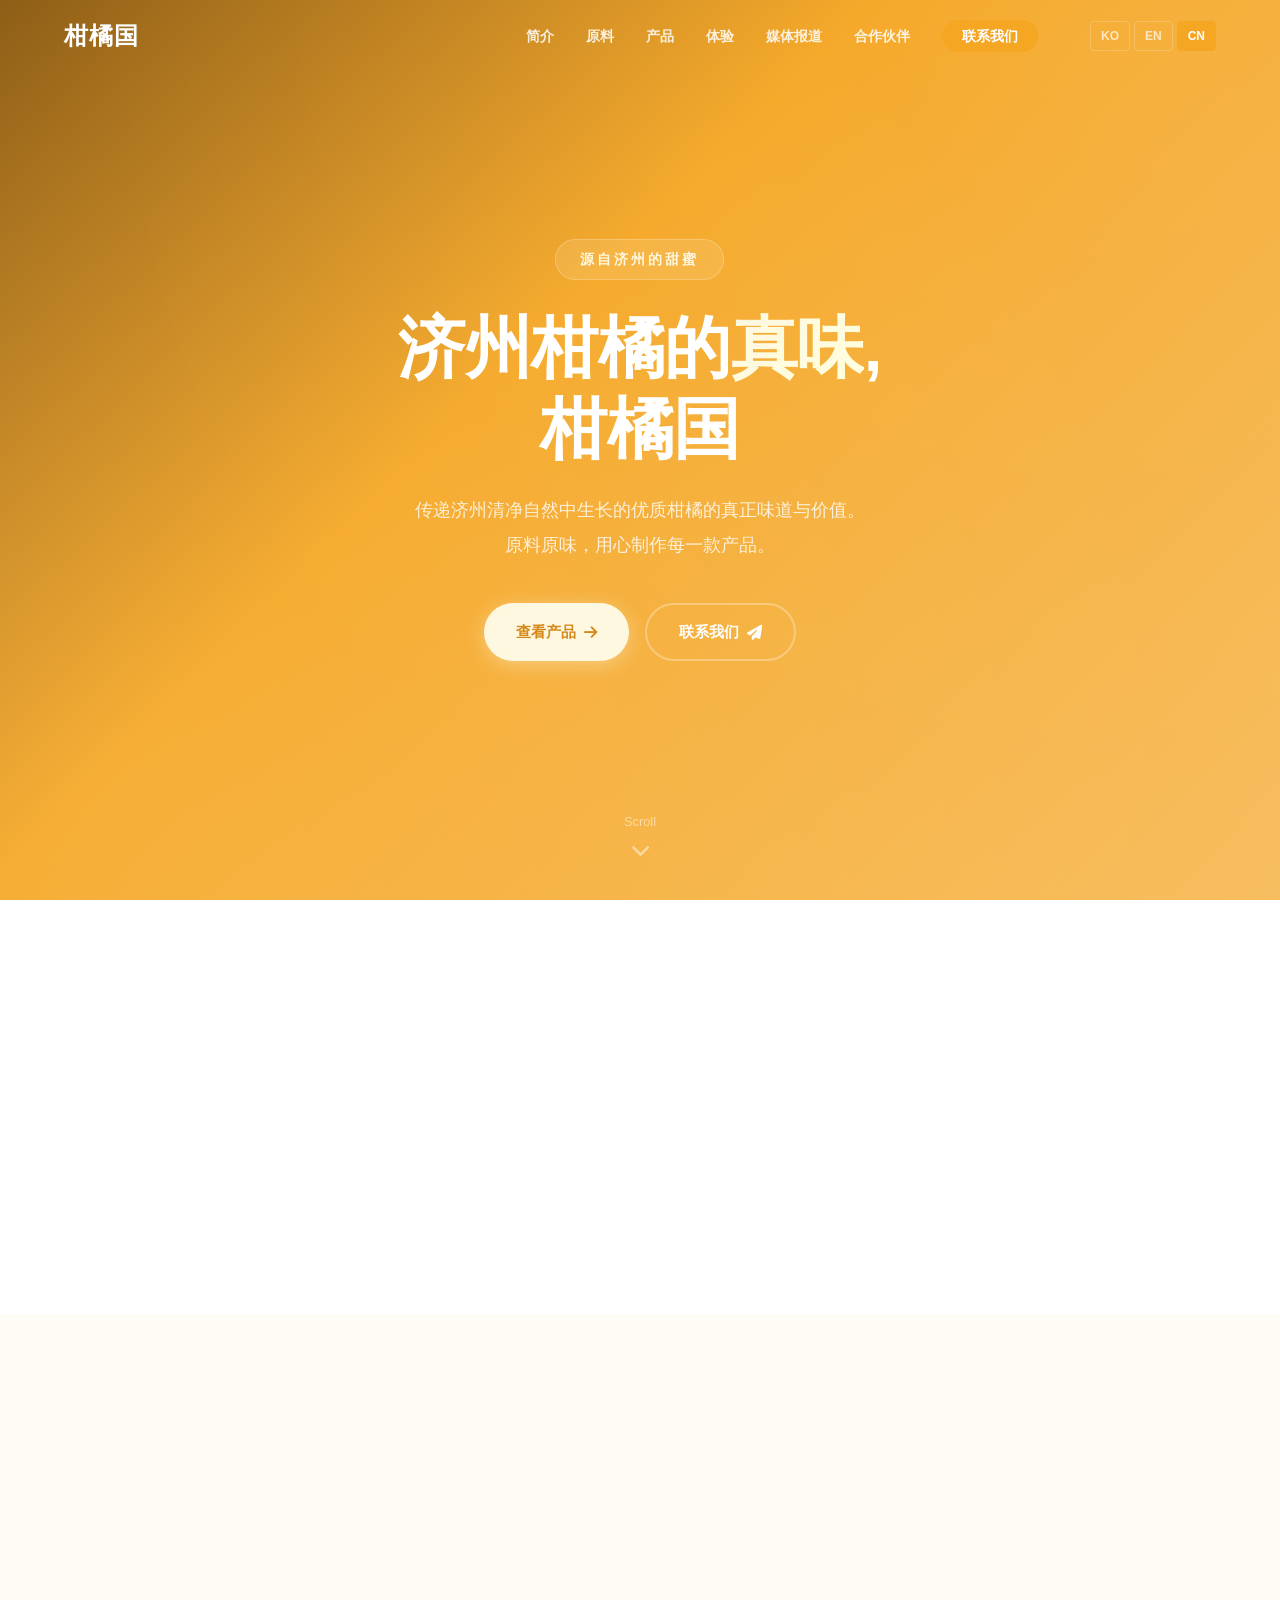
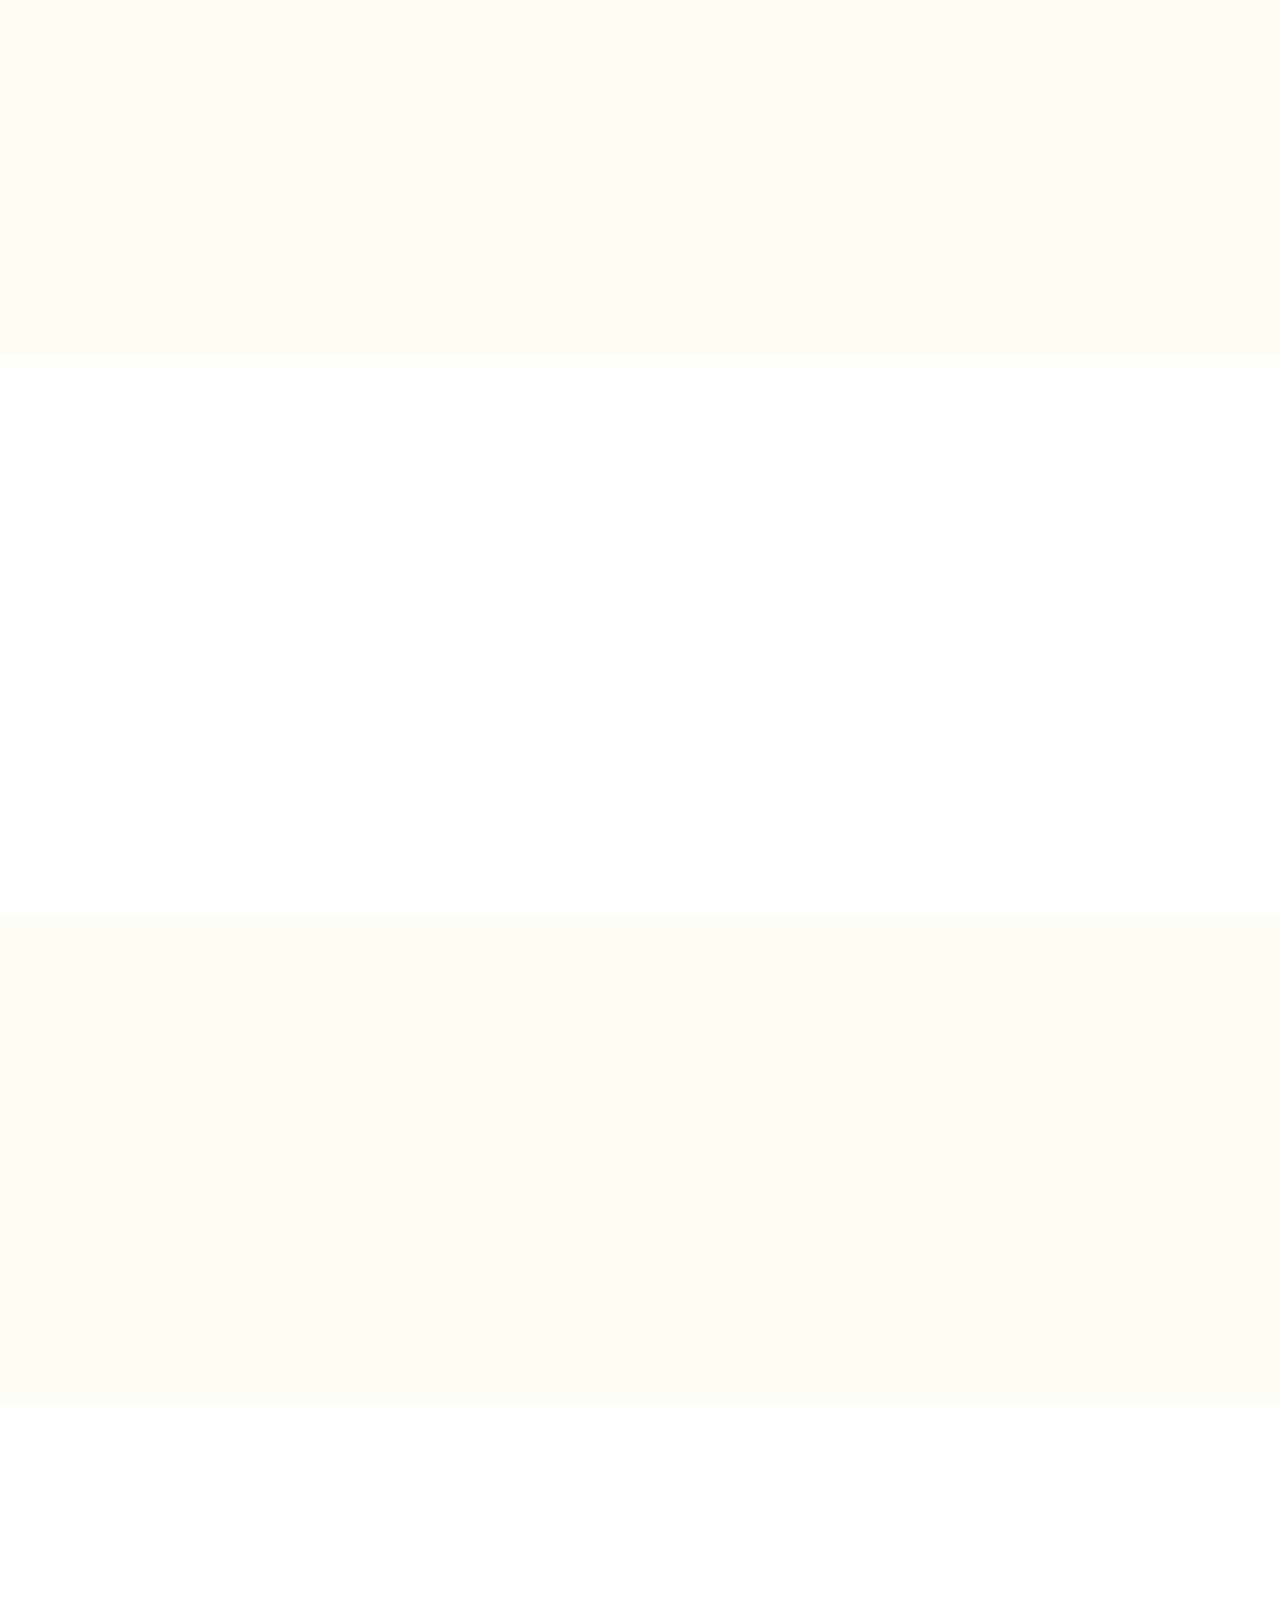
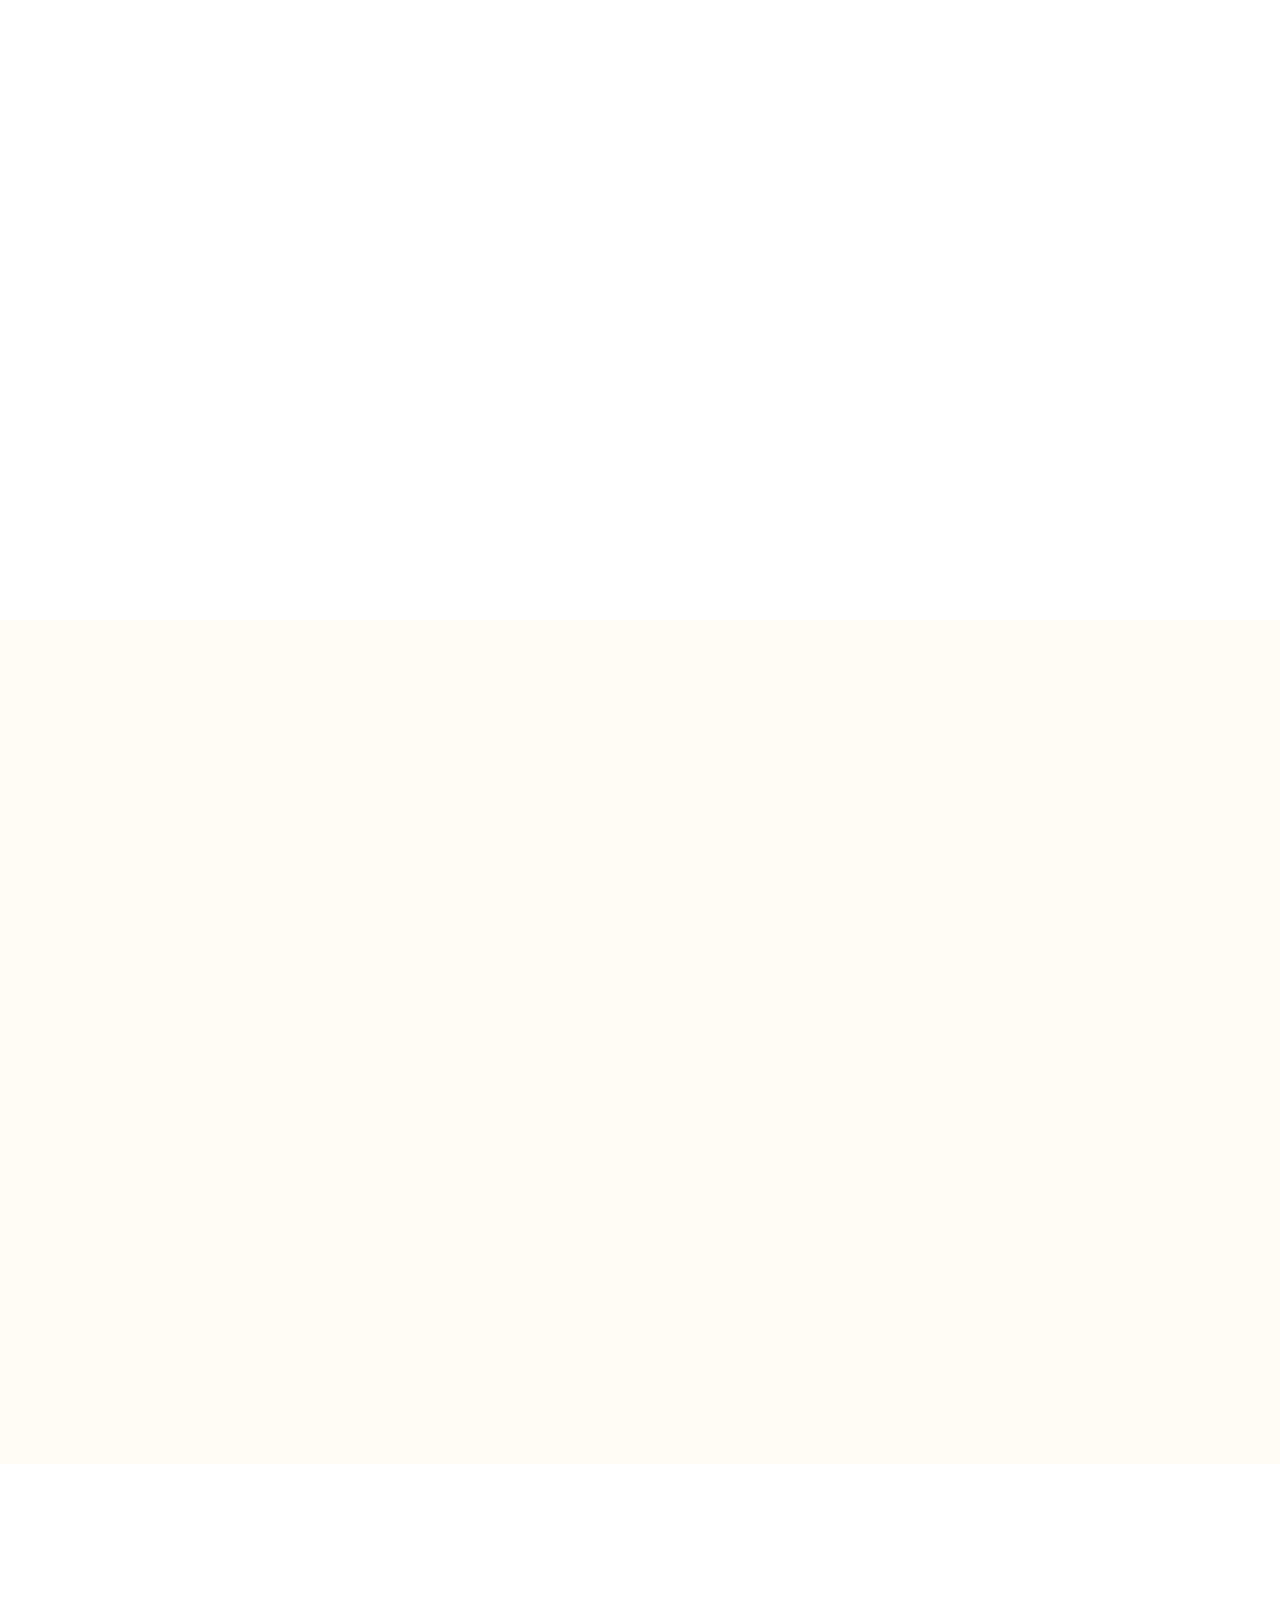
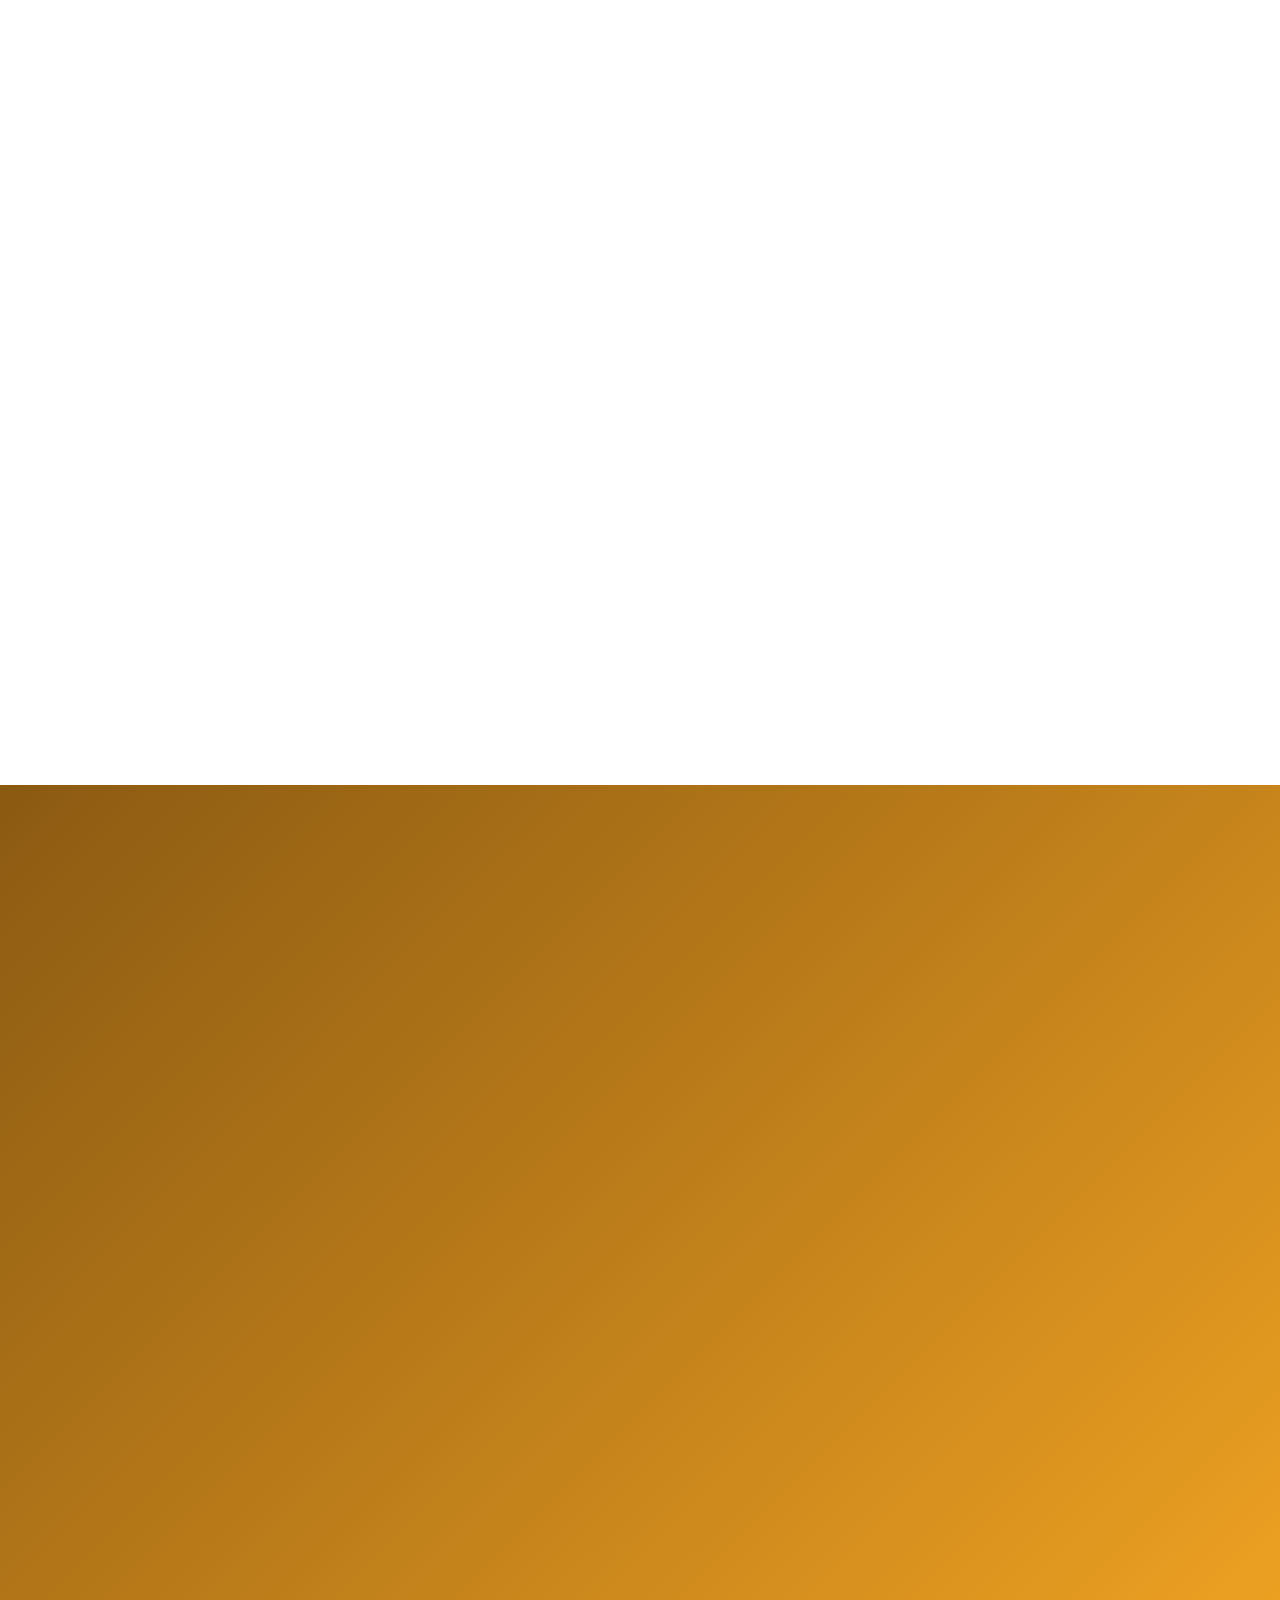
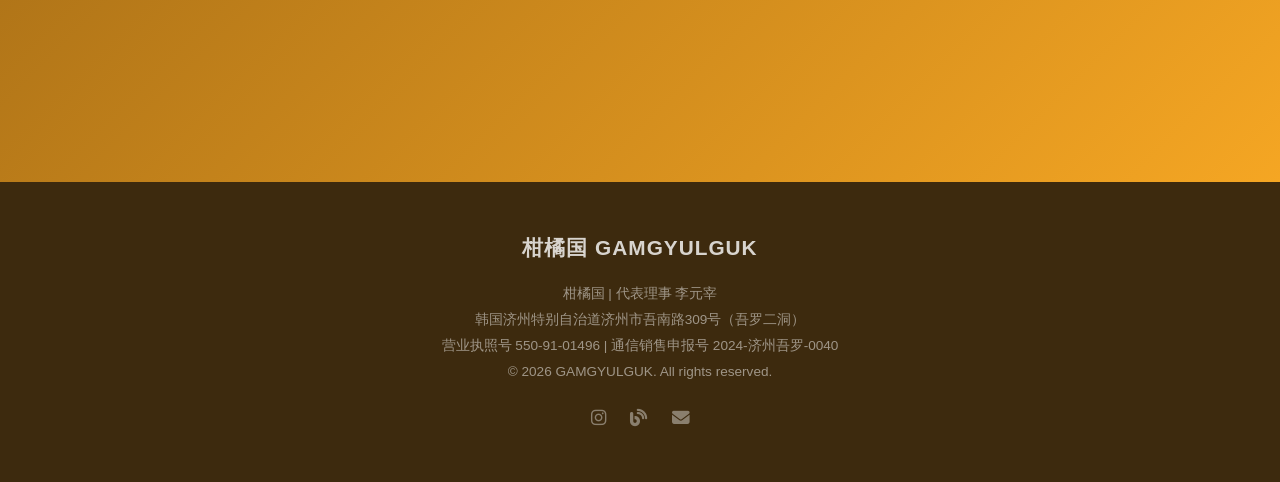
==== cn/index.html @ 81e8d482 "ㅇㅇ ㅇㅇ" ====
<!DOCTYPE html>
<html lang="zh">
<head>
    <link rel="alternate" hreflang="ko" href="https://gamgyulguk.com/">
    <link rel="alternate" hreflang="en" href="https://gamgyulguk.com/en/">
    <link rel="alternate" hreflang="zh" href="https://gamgyulguk.com/cn/">
    <meta charset="UTF-8">
    <meta name="viewport" content="width=device-width, initial-scale=1.0">
    <title>柑橘国 | 济州优质柑橘 · 产品 · 体验</title>
    <meta name="description" content="柑橘国 - 济州清净柑橘原料制成的优质柑橘产品和体验项目">
    <link rel="stylesheet" href="../css/style.css">
    <link rel="stylesheet" href="https://cdnjs.cloudflare.com/ajax/libs/font-awesome/6.5.1/css/all.min.css">
    <script src="https://cdn.jsdelivr.net/npm/@emailjs/browser@4/dist/email.min.js"></script>

    <meta property="og:type" content="website">
    <meta property="og:title" content="柑橘国 GAMGYULGUK">
    <meta property="og:description" content="济州优质柑橘产品和农场体验">
    <meta property="og:image" content="https://placehold.co/1200x630/F5A623/FFFFFF?text=GAMGYULGUK">
    <meta property="og:url" content="https://gamgyulguk.com/cn/">
</head>

<body>

<!-- ==================== NAVIGATION ==================== -->
<nav class="navbar" id="navbar">
    <a href="#" class="nav-logo">柑橘国</a>
    <ul class="nav-links" id="navLinks">
        <li><a href="#about">简介</a></li>
        <li><a href="#raw-materials">原料</a></li>
        <li><a href="#products">产品</a></li>
        <li><a href="#experience">体验</a></li>
        <li><a href="#press">媒体报道</a></li>
        <li><a href="#partners">合作伙伴</a></li>
        <li><a href="#contact" class="nav-cta">联系我们</a></li>
        <li class="lang-switch">
    <a href="../">KO</a>
    <a href="../en/">EN</a>
    <a href="./" class="active">CN</a>
</li>

    </ul>
    <div class="hamburger" id="hamburger" onclick="toggleMenu()">
        <span></span><span></span><span></span>
    </div>
</nav>

<!-- ==================== HERO ==================== -->
<section class="hero" id="hero">
    <div class="hero-content">
        <div class="hero-badge">源自济州的甜蜜</div>
        <h1>济州柑橘的<span class="highlight">真味</span>,<br>柑橘国</h1>
        <p>传递济州清净自然中生长的优质柑橘的真正味道与价值。<br>原料原味，用心制作每一款产品。</p>
        <div class="hero-buttons">
            <a href="#products" class="btn btn-primary">查看产品 <i class="fas fa-arrow-right"></i></a>
            <a href="#contact" class="btn btn-outline">联系我们 <i class="fas fa-paper-plane"></i></a>
        </div>
    </div>
    <div class="hero-scroll">
        <span>Scroll</span>
        <i class="fas fa-chevron-down"></i>
    </div>
</section>

<!-- ==================== STATS ==================== -->
<section class="stats">
    <div class="stats-grid">
        <div class="stat-card fade-in">
            <div class="stat-icon"><i class="fas fa-sun"></i></div>
            <div class="stat-number" data-target="365">0</div>
            <div class="stat-label">济州阳光下<br>自然栽培的柑橘</div>
        </div>
        <div class="stat-card fade-in">
            <div class="stat-icon"><i class="fas fa-seedling"></i></div>
            <div class="stat-number" data-target="100">0</div>
            <div class="stat-label">济州产原料使用率 (%)<br>保证纯正新鲜</div>
        </div>
        <div class="stat-card fade-in">
            <div class="stat-icon"><i class="fas fa-heart"></i></div>
            <div class="stat-number" data-target="5000">0</div>
            <div class="stat-label">累计体验参与者（人）<br>感受柑橘国魅力</div>
        </div>
    </div>
</section>

<!-- ==================== ABOUT ==================== -->
<section class="about" id="about">
    <div class="about-grid">
        <div class="about-image fade-in">
            <img src="../images/farm.jpg" alt="济州柑橘园">
        </div>
        <div class="about-text fade-in">
            <span class="section-tag">关于我们</span>
            <h3>以最美味的方式<br>品味济州柑橘</h3>
            <p>柑橘国是一个利用济州清净地区直接栽培的优质柑橘原料，传递柑橘真味的品牌。</p>
            <p>从柑橘采收到加工、产品化的全过程均由我们直接管理，确保制作出新鲜健康的柑橘产品。</p>
            <div class="about-features">
                <div class="about-feature"><i class="fas fa-check-circle"></i> 济州自营柑橘园</div>
                <div class="about-feature"><i class="fas fa-check-circle"></i> 100%济州产原料</div>
                <div class="about-feature"><i class="fas fa-check-circle"></i> 无农药·环保栽培</div>
                <div class="about-feature"><i class="fas fa-check-circle"></i> 产地直送系统</div>
            </div>
        </div>
    </div>
</section>

<!-- ==================== RAW MATERIALS ==================== -->
<section class="ingredients" id="raw-materials">
    <div class="ingredients-grid">
        <div class="ingredients-text fade-in">
            <span class="section-tag">原料</span>
            <h2>优质<br>济州柑橘原料</h2>
            <p class="ingredients-desc"><strong>在济州清净环境中生长的</strong><br>最优质柑橘原料，精心筛选</p>
            <a href="#" class="btn-store">查看更多 <i class="fas fa-chevron-right"></i></a>
        </div>
        <div class="ingredients-image fade-in">
            <img src="https://images.unsplash.com/photo-1547592180-85f173990554?w=800" alt="济州柑橘原料">
        </div>
    </div>
</section>

<!-- ==================== PRODUCTS ==================== -->
<section class="products" id="products">
    <div class="products-grid">
        <div class="products-image fade-in">
            <img src="../images/product.jpg" alt="柑橘国产品">
        </div>
        <div class="products-info fade-in">
            <span class="section-tag">产品</span>
            <h2>柑橘国产品</h2>
            <p class="products-desc">用济州柑橘制成的<br>优质柑橘加工食品</p>
            <a href="#" class="btn-store">查看产品 <i class="fas fa-chevron-right"></i></a>
        </div>
    </div>
</section>

<!-- ==================== EXPERIENCE ==================== -->
<section class="education" id="experience">
    <div class="section-header fade-in">
        <span class="section-tag">体验项目</span>
        <h2>柑橘国体验项目</h2>
        <p>在济州柑橘园亲身体验的特别柑橘之旅</p>
    </div>
    <div class="edu-grid">
        <div class="edu-card fade-in">
            <div class="edu-card-header">
                <div class="edu-badge">采摘体验</div>
                <h4>柑橘采摘体验</h4>
                <p>在济州柑橘园亲手采摘柑橘，品尝最新鲜的味道。适合家庭、情侣和朋友一同参与。</p>
            </div>
            <div class="edu-card-body">
                <ul class="edu-info">
                    <li><i class="fas fa-clock"></i> 时长：1-2小时</li>
                    <li><i class="fas fa-users"></i> 对象：游客、家庭、团体</li>
                    <li><i class="fas fa-user-group"></i> 人数：2-50人</li>
                    <li><i class="fas fa-box-open"></i> 赠送采摘柑橘1公斤</li>
                </ul>
            </div>
        </div>
        <div class="edu-card fade-in">
            <div class="edu-card-header">
                <div class="edu-badge">加工体验</div>
                <h4>柑橘酱·柑橘茶制作</h4>
                <p>用亲手采摘的柑橘制作专属柑橘酱和柑橘茶。把济州的味道带回家。</p>
            </div>
            <div class="edu-card-body">
                <ul class="edu-info">
                    <li><i class="fas fa-clock"></i> 时长：2-3小时</li>
                    <li><i class="fas fa-users"></i> 对象：游客、企业、学校</li>
                    <li><i class="fas fa-user-group"></i> 人数：5-30人</li>
                    <li><i class="fas fa-palette"></i> 提供成品包装</li>
                </ul>
            </div>
        </div>
    </div>
</section>


<!-- ==================== PRESS ==================== -->
<section class="press" id="press">
    <div class="section-header fade-in">
        <span class="section-tag">PRESS</span>
        <h2>媒体报道</h2>
        <p>传递柑橘国故事的新闻报道</p>
    </div>
    <div class="press-grid">
        <a href="https://www.samdailbo.com/news/articleView.html?idxno=243115" target="_blank" rel="noopener" class="press-card fade-in">
            <div class="press-card-img">
                <img src="../images/samdailbo_article.jpg" alt="三多日报报道">
                <div class="press-date">2025.03.12</div>
            </div>
            <div class="press-card-body">
                <span class="press-source">三多日报</span>
                <h4>济州农业平台"柑橘国"与LG电子携手推动农业技术创新</h4>
                <p>柑橘国与LG电子B2B济州分部签署合作协议，将创新技术解决方案引入济州农业领域。</p>
            </div>
        </a>

        <a href="https://www.picjeju.com/jeju_tip/?bmode=view&idx=124793717" target="_blank" rel="noopener" class="press-card fade-in">
            <div class="press-card-img">
                <img src="../images/picjeju_article.jpeg" alt="PicJeju报道">
                <div class="press-date">PicJeju</div>
            </div>
            <div class="press-card-body">
                <span class="press-source">PicJeju</span>
                <h4>青年农夫的指南 — 没有土地也能开始务农的方法</h4>
                <p>青年农夫李元宰分享了通过土地租赁和农业大师课程，在济州开启柑橘种植事业的经验与策略。</p>
            </div>
        </a>

        <a href="https://m.signalnews.co.kr/2029626" target="_blank" rel="noopener" class="press-card fade-in">
            <div class="press-card-img">
                <img src="../images/signalnews_article.jpg" alt="信号新闻报道">
                <div class="press-date">2025.09.30</div>
            </div>
            <div class="press-card-body">
                <span class="press-source">信号新闻</span>
                <h4>济州青年农业交流会 — 用青年的语言述说农业</h4>
                <p>由青年自主策划的济州农业交流活动吸引逾百名青年农业人参与，共同分享成功案例与品牌建设经验。</p>
            </div>
        </a>
    </div>
</section>


<!-- ==================== PARTNERS ==================== -->
<section class="partners" id="partners">
    <div class="section-header fade-in">
        <span class="section-tag">合作伙伴</span>
        <h2>合作伙伴</h2>
        <p>与柑橘国携手同行的珍贵伙伴</p>
    </div>
    <div class="partners-logo-grid">
        <div class="partner-logo-item fade-in">
            <img src="../images/jejucitruslabs_logo.png" alt="济州柑橘实验室">
        </div>
        <div class="partner-logo-item fade-in">
            <img src="../images/IDGE_logo.jpg" alt="IDGE">
        </div>
        <div class="partner-logo-item fade-in">
            <img src="../images/jeju_plant_logo.png" alt="济州资源植物研究所">
        </div>
        <div class="partner-logo-item fade-in">
            <img src="../images/LG_logo.svg" alt="LG">
        </div>
        <div class="partner-logo-item fade-in">
            <img src="../images/pathfinder_logo.jpg" alt="济州探路者">
        </div>
        <div class="partner-logo-item fade-in">
            <img src="../images/Picjeju_logo.png" alt="Picjeju">
        </div>
        <div class="partner-logo-item fade-in">
            <img src="../images/Rusty_homies_logo.png" alt="Rusty Homies">
        </div>
        <div class="partner-logo-item fade-in">
            <img src="../images/so_that_jeju_logo.png" alt="So That Jeju">
        </div>
        <div class="partner-logo-item fade-in">
            <img src="../images/sumlution_logo.png" alt="Sumlution">
        </div>
    </div>
</section>

<!-- ==================== CONTACT ==================== -->
<section class="contact" id="contact">
    <div class="section-header fade-in">
        <span class="section-tag">联系我们</span>
        <h2>联系我们</h2>
        <p>产品购买、体验预约、合作提案，欢迎随时联系</p>
    </div>
    <div class="contact-container">
        <div class="contact-info fade-in">
            <h3>柑橘国</h3>
            <div class="contact-info-item"><i class="fas fa-building"></i><p><strong>地址</strong>韩国济州特别自治道济州市吾南路309号</p></div>
            <div class="contact-info-item"><i class="fas fa-envelope"></i><p><strong>邮箱</strong>gamgyulguk@naver.com</p></div>
            <div class="contact-info-item"><i class="fas fa-phone"></i><p><strong>电话</strong>+82-10-9996-8247</p></div>
            <div class="contact-info-item"><i class="fas fa-clock"></i><p><strong>营业时间</strong>每天 09:00 - 18:00（韩国时间）</p></div>
            <div class="contact-info-item"><i class="fas fa-globe"></i><p><strong>代表理事</strong>李元宰</p></div>
        </div>
        <form class="contact-form fade-in" id="contactForm" onsubmit="sendEmail(event)">
            <div class="form-row">
                <div class="form-group"><label for="name">姓名 *</label><input type="text" id="name" name="from_name" placeholder="请输入姓名" required></div>
                <div class="form-group"><label for="email">邮箱 *</label><input type="email" id="email" name="reply_to" placeholder="example@email.com" required></div>
            </div>
            <div class="form-row">
                <div class="form-group"><label for="phone">电话</label><input type="tel" id="phone" name="phone" placeholder="+86-000-0000-0000"></div>
                <div class="form-group"><label for="category">咨询类型 *</label>
                    <select id="category" name="category" required>
                        <option value="" disabled selected>请选择</option>
                        <option value="产品购买">产品购买</option>
                        <option value="体验预约">体验预约</option>
                        <option value="批发/供应">批发/供应</option>
                        <option value="合作提案">合作提案</option>
                        <option value="其他">其他</option>
                    </select>
                </div>
            </div>
            <div class="form-group"><label for="message">咨询内容 *</label><textarea id="message" name="message" placeholder="请详细描述您的咨询内容。" required></textarea></div>
            <button type="submit" class="btn-submit" id="submitBtn"><i class="fas fa-paper-plane"></i>&nbsp; 发送咨询</button>
            <div class="form-status" id="formStatus"></div>
        </form>
    </div>
</section>

<!-- ==================== FOOTER ==================== -->
<footer>
    <div class="footer-content">
        <div class="footer-logo">柑橘国 GAMGYULGUK</div>
        <p>柑橘国 | 代表理事 李元宰<br>
        韩国济州特别自治道济州市吾南路309号（吾罗二洞）<br>
        营业执照号 550-91-01496 | 通信销售申报号 2024-济州吾罗-0040<br>
        &copy; 2026 GAMGYULGUK. All rights reserved.</p>
        <div class="footer-links">
            <a href="#" target="_blank"><i class="fab fa-instagram"></i></a>
            <a href="#" target="_blank"><i class="fas fa-blog"></i></a>
            <a href="mailto:gamgyulguk@naver.com"><i class="fas fa-envelope"></i></a>
        </div>
    </div>
</footer>

<script src="../js/main.js"></script>

</body>
</html>
---- css/style.css ----
/* ============================================
   GAMGYULGUK - 감귤국 스타일시트
   감귤 옐로우/오렌지 테마
   ============================================ */

/* ========== PAPERLOGY FONT ========== */
@font-face { font-family: 'Paperlogy'; src: url('https://cdn.jsdelivr.net/gh/projectnoonnu/2408-3@1.0/Paperlogy-1Thin.woff2') format('woff2'); font-weight: 100; font-display: swap; }
@font-face { font-family: 'Paperlogy'; src: url('https://cdn.jsdelivr.net/gh/projectnoonnu/2408-3@1.0/Paperlogy-2ExtraLight.woff2') format('woff2'); font-weight: 200; font-display: swap; }
@font-face { font-family: 'Paperlogy'; src: url('https://cdn.jsdelivr.net/gh/projectnoonnu/2408-3@1.0/Paperlogy-3Light.woff2') format('woff2'); font-weight: 300; font-display: swap; }
@font-face { font-family: 'Paperlogy'; src: url('https://cdn.jsdelivr.net/gh/projectnoonnu/2408-3@1.0/Paperlogy-4Regular.woff2') format('woff2'); font-weight: 400; font-display: swap; }
@font-face { font-family: 'Paperlogy'; src: url('https://cdn.jsdelivr.net/gh/projectnoonnu/2408-3@1.0/Paperlogy-5Medium.woff2') format('woff2'); font-weight: 500; font-display: swap; }
@font-face { font-family: 'Paperlogy'; src: url('https://cdn.jsdelivr.net/gh/projectnoonnu/2408-3@1.0/Paperlogy-6SemiBold.woff2') format('woff2'); font-weight: 600; font-display: swap; }
@font-face { font-family: 'Paperlogy'; src: url('https://cdn.jsdelivr.net/gh/projectnoonnu/2408-3@1.0/Paperlogy-7Bold.woff2') format('woff2'); font-weight: 700; font-display: swap; }
@font-face { font-family: 'Paperlogy'; src: url('https://cdn.jsdelivr.net/gh/projectnoonnu/2408-3@1.0/Paperlogy-8ExtraBold.woff2') format('woff2'); font-weight: 800; font-display: swap; }
@font-face { font-family: 'Paperlogy'; src: url('https://cdn.jsdelivr.net/gh/projectnoonnu/2408-3@1.0/Paperlogy-9Black.woff2') format('woff2'); font-weight: 900; font-display: swap; }

/* ========== RESET & VARIABLES ========== */
*, *::before, *::after { margin: 0; padding: 0; box-sizing: border-box; }

:root {
    --font-main: 'Paperlogy', 'Apple SD Gothic Neo', 'Malgun Gothic', 'Microsoft YaHei', sans-serif;
    --primary: #F5A623;
    --primary-light: #F7BD5E;
    --primary-dark: #D4891A;
    --primary-darker: #8B5A12;
    --accent: #FFF8E1;
    --accent-deep: #FFE082;
    --accent-text: #8B6914;
    --bg-light: #FFFCF5;
    --bg-white: #FFFFFF;
    --bg-dark: #8B5A12;
    --bg-warm: #FFF3E0;
    --text-dark: #1A1A2E;
    --text-medium: #4A4A5A;
    --text-light: #7A7A8A;
    --text-white: #FFFFFF;
    --border: #F0E6D0;
    --shadow: 0 4px 30px rgba(245,166,35,0.08);
    --shadow-lg: 0 20px 60px rgba(245,166,35,0.12);
    --radius: 16px;
    --radius-sm: 8px;
    --transition: all 0.3s cubic-bezier(0.4, 0, 0.2, 1);
}

html { scroll-behavior: smooth; font-size: 16px; }

body {
    font-family: var(--font-main);
    color: var(--text-dark);
    background: var(--bg-white);
    line-height: 1.7;
    overflow-x: hidden;
}

/* ========== NAVIGATION ========== */
.navbar {
    position: fixed; top: 0; left: 0; right: 0;
    z-index: 1000; padding: 0 5%; height: 72px;
    display: flex; align-items: center; justify-content: space-between; gap: 16px;
    transition: var(--transition); background: transparent;
}
.navbar.scrolled { background: rgba(255,255,255,0.95); backdrop-filter: blur(20px); box-shadow: 0 2px 20px rgba(245,166,35,0.08); }
.nav-logo { font-family: var(--font-main); font-weight: 900; font-size: 1.5rem; color: var(--text-white); text-decoration: none; letter-spacing: 1px; transition: var(--transition); flex-shrink: 0; }
.navbar.scrolled .nav-logo { color: var(--primary-dark); }
.nav-links { display: flex; list-style: none; gap: 32px; align-items: center; flex-shrink: 0; white-space: nowrap; }
.nav-links a { text-decoration: none; font-size: 0.9rem; font-weight: 600; color: rgba(255,255,255,0.85); transition: var(--transition); position: relative; }
.navbar.scrolled .nav-links a { color: var(--text-medium); }
.nav-links a:hover { color: var(--primary); }
.nav-links a::after { content: ''; position: absolute; bottom: -4px; left: 0; width: 0; height: 2px; background: var(--primary); transition: var(--transition); }
.nav-links a:hover::after { width: 100%; }
.nav-cta { background: var(--primary) !important; color: var(--text-white) !important; padding: 8px 20px; border-radius: 50px; font-weight: 700 !important; }
.nav-cta:hover { background: var(--primary-dark) !important; transform: translateY(-1px); }
.nav-cta::after { display: none !important; }

/* Hamburger */
.hamburger { display: none; flex-direction: column; cursor: pointer; gap: 5px; }
.hamburger span { width: 25px; height: 2px; background: white; transition: var(--transition); }
.navbar.scrolled .hamburger span { background: var(--text-dark); }

/* Language Switch */
.lang-switch { display: flex; gap: 4px; margin-left: 20px; align-items: center; }
.lang-switch a { padding: 4px 10px; border-radius: 4px; font-size: 0.75rem; font-weight: 600; color: rgba(255,255,255,0.7); text-decoration: none; transition: var(--transition); border: 1px solid rgba(255,255,255,0.2); }
.lang-switch a:hover { color: var(--primary); border-color: var(--primary); }
.lang-switch a.active { background: var(--primary); color: white; border-color: var(--primary); }

/* ========== HERO ========== */
.hero {
    min-height: 100vh; display: flex; align-items: center; justify-content: center;
    text-align: center; position: relative;
    background: linear-gradient(135deg, #8B5A12 0%, #F5A623 40%, #F7BD5E 100%);
    overflow: hidden;
}
.hero::before {
    content: ''; position: absolute; top: -50%; left: -50%; width: 200%; height: 200%;
    background: radial-gradient(circle at 30% 70%, rgba(255,248,225,0.1) 0%, transparent 50%),
                radial-gradient(circle at 70% 30%, rgba(255,255,255,0.05) 0%, transparent 50%);
    animation: heroFloat 20s ease-in-out infinite;
}
@keyframes heroFloat {
    0%, 100% { transform: translate(0, 0) rotate(0deg); }
    33% { transform: translate(30px, -30px) rotate(1deg); }
    66% { transform: translate(-20px, 20px) rotate(-1deg); }
}
.hero-content { position: relative; z-index: 2; max-width: 900px; padding: 0 20px; }
.hero-badge { display: inline-block; padding: 8px 24px; background: rgba(255,248,225,0.12); border: 1px solid rgba(255,248,225,0.25); border-radius: 50px; color: var(--accent); font-size: 0.85rem; font-weight: 600; letter-spacing: 3px; text-transform: uppercase; margin-bottom: 28px; }
.hero h1 { font-size: clamp(2.2rem, 5.5vw, 4.2rem); font-weight: 900; color: var(--text-white); line-height: 1.2; margin-bottom: 24px; letter-spacing: -0.5px; }
.hero h1 .highlight { background: linear-gradient(135deg, #FFF8E1, #FFFFDD); -webkit-background-clip: text; -webkit-text-fill-color: transparent; background-clip: text; }
.hero p { font-size: clamp(1rem, 1.8vw, 1.15rem); font-weight: 300; color: rgba(255,255,255,0.8); max-width: 600px; margin: 0 auto 40px; line-height: 1.9; }
.hero-buttons { display: flex; gap: 16px; justify-content: center; flex-wrap: wrap; }
.hero-scroll { position: absolute; bottom: 40px; left: 50%; transform: translateX(-50%); color: rgba(255,255,255,0.5); font-size: 0.8rem; font-weight: 300; text-align: center; animation: bounce 2s ease infinite; }
.hero-scroll i { display: block; margin-top: 8px; font-size: 1.2rem; }
@keyframes bounce { 0%, 100% { transform: translateX(-50%) translateY(0); } 50% { transform: translateX(-50%) translateY(10px); } }

/* ========== BUTTONS ========== */
.btn { display: inline-flex; align-items: center; gap: 8px; padding: 14px 32px; border-radius: 50px; font-size: 0.95rem; font-weight: 700; text-decoration: none; transition: var(--transition); cursor: pointer; border: none; font-family: var(--font-main); }
.btn-primary { background: var(--accent); color: var(--primary-dark); box-shadow: 0 4px 20px rgba(255,248,225,0.4); }
.btn-primary:hover { background: #FFFFDD; transform: translateY(-2px); box-shadow: 0 8px 30px rgba(255,248,225,0.5); }
.btn-outline { background: transparent; color: var(--text-white); border: 2px solid rgba(255,255,255,0.3); }
.btn-outline:hover { background: rgba(255,255,255,0.1); border-color: rgba(255,255,255,0.6); transform: translateY(-2px); }

/* ========== SECTION COMMON ========== */
section { padding: 120px 5%; }
.section-header { text-align: center; margin-bottom: 72px; }
.section-tag { display: inline-block; font-size: 0.8rem; font-weight: 700; letter-spacing: 3px; text-transform: uppercase; color: var(--primary); margin-bottom: 12px; }
.section-header h2 { font-size: clamp(1.8rem, 3.5vw, 2.8rem); font-weight: 900; color: var(--text-dark); margin-bottom: 16px; line-height: 1.3; }
.section-header p { font-size: 1.05rem; font-weight: 300; color: var(--text-light); max-width: 600px; margin: 0 auto; }

/* ========== STATS ========== */
.stats { background: var(--bg-white); padding: 80px 5%; margin-top: -1px; }
.stats-grid { max-width: 1100px; margin: 0 auto; display: grid; grid-template-columns: repeat(3, 1fr); gap: 40px; }
.stat-card { text-align: center; padding: 40px 24px; background: var(--bg-light); border-radius: var(--radius); transition: var(--transition); }
.stat-card:hover { transform: translateY(-4px); box-shadow: var(--shadow); }
.stat-icon { width: 56px; height: 56px; margin: 0 auto 20px; background: linear-gradient(135deg, var(--primary), var(--primary-light)); border-radius: 16px; display: flex; align-items: center; justify-content: center; color: white; font-size: 1.3rem; }
.stat-number { font-size: 2.8rem; font-weight: 900; color: var(--primary); line-height: 1; margin-bottom: 8px; }
.stat-label { font-size: 0.9rem; font-weight: 400; color: var(--text-light); line-height: 1.6; }

/* ========== ABOUT ========== */
.about { background: var(--bg-light); }
.about-grid { max-width: 1200px; margin: 0 auto; display: grid; grid-template-columns: 1fr 1fr; gap: 80px; align-items: center; }
.about-image { position: relative; border-radius: var(--radius); overflow: hidden; aspect-ratio: 4/3; }
.about-image img { width: 100%; height: 100%; object-fit: cover; border-radius: var(--radius); }
.about-text h3 { font-size: 1.8rem; font-weight: 800; margin-bottom: 20px; color: var(--text-dark); line-height: 1.4; }
.about-text p { color: var(--text-medium); margin-bottom: 16px; font-size: 1rem; font-weight: 400; line-height: 1.8; }
.about-features { display: grid; grid-template-columns: 1fr 1fr; gap: 16px; margin-top: 32px; }
.about-feature { display: flex; align-items: center; gap: 10px; font-size: 0.95rem; font-weight: 600; color: var(--text-dark); }
.about-feature i { color: var(--primary); font-size: 1rem; }

/* ========== INGREDIENTS / RAW MATERIALS ========== */
.ingredients { background: var(--bg-white); }
.ingredients-grid { max-width: 1200px; margin: 0 auto; display: grid; grid-template-columns: 1fr 1fr; gap: 80px; align-items: center; }
.ingredients-text { display: flex; flex-direction: column; align-items: flex-start; }
.ingredients-text h2 { font-size: clamp(2rem, 4vw, 3rem); font-weight: 900; color: var(--text-dark); margin-bottom: 16px; line-height: 1.3; }
.ingredients-desc { font-size: 1.05rem; font-weight: 400; color: var(--text-light); line-height: 1.8; margin-bottom: 32px; }
.ingredients-desc strong { color: var(--text-dark); font-weight: 700; }
.ingredients-image { position: relative; border-radius: var(--radius); overflow: hidden; background: var(--bg-light); padding: 24px; border-radius: 24px; }
.ingredients-image img { width: 100%; height: auto; border-radius: 12px; display: block; }

/* ========== PRODUCTS ========== */
.products { background: var(--bg-light); }
.products-grid { max-width: 1200px; margin: 0 auto; display: grid; grid-template-columns: 1fr 1fr; gap: 80px; align-items: center; }
.products-image { position: relative; overflow: hidden; background: var(--bg-white); box-shadow: var(--shadow-lg); padding: 24px; border-radius: 24px; }
.products-image img { width: 100%; height: auto; border-radius: 12px; display: block; }
.products-info { text-align: center; display: flex; flex-direction: column; align-items: center; gap: 8px; }
.products-info .section-tag { margin-bottom: 4px; }
.products-info h2 { font-size: 2rem; font-weight: 900; color: var(--text-dark); margin-bottom: 8px; }
.products-desc { font-size: 1.05rem; font-weight: 400; color: var(--text-light); line-height: 1.8; margin-bottom: 24px; }
.btn-store { display: inline-flex; align-items: center; gap: 8px; text-decoration: none; font-size: 0.95rem; font-weight: 600; color: var(--text-medium); padding: 12px 28px; border: 1px solid var(--border); border-radius: 50px; transition: var(--transition); }
.btn-store:hover { color: var(--primary); border-color: var(--primary); transform: translateY(-2px); box-shadow: var(--shadow); }
.btn-store i { font-size: 0.75rem; transition: var(--transition); }
.btn-store:hover i { transform: translateX(4px); }

/* ========== EXPERIENCE (DIY EDUCATION 재활용) ========== */
.education { background: var(--bg-white); }
.edu-grid { max-width: 1200px; margin: 0 auto; display: grid; grid-template-columns: repeat(2, 1fr); gap: 32px; }
.edu-card { background: var(--bg-white); border-radius: var(--radius); overflow: hidden; border: 1px solid var(--border); transition: var(--transition); }
.edu-card:hover { transform: translateY(-6px); box-shadow: var(--shadow-lg); }
.edu-card-header { padding: 40px 28px 28px; position: relative; }
.edu-card-header::before { content: ''; position: absolute; top: 0; left: 0; right: 0; height: 4px; }
.edu-card:nth-child(1) .edu-card-header::before { background: var(--primary); }
.edu-card:nth-child(2) .edu-card-header::before { background: var(--primary-light); }
.edu-badge { display: inline-block; padding: 4px 12px; border-radius: 50px; font-size: 0.75rem; font-weight: 600; margin-bottom: 16px; }
.edu-card:nth-child(1) .edu-badge { background: rgba(245,166,35,0.1); color: var(--primary); }
.edu-card:nth-child(2) .edu-badge { background: rgba(247,189,94,0.15); color: var(--primary-dark); }
.edu-card h4 { font-size: 1.25rem; font-weight: 800; margin-bottom: 12px; color: var(--text-dark); }
.edu-card-header p { font-size: 0.9rem; font-weight: 400; color: var(--text-light); line-height: 1.7; }
.edu-card-body { padding: 0 28px 28px; }
.edu-info { list-style: none; display: flex; flex-direction: column; gap: 10px; }
.edu-info li { display: flex; align-items: center; gap: 10px; font-size: 0.88rem; font-weight: 500; color: var(--text-medium); }
.edu-info li i { color: var(--primary); width: 16px; text-align: center; }

/* ========== PRESS ========== */
.press { background: var(--bg-light); }
.press-grid { max-width: 1200px; margin: 0 auto; display: grid; grid-template-columns: repeat(3, 1fr); gap: 32px; }
.press-card { display: block; text-decoration: none; color: inherit; background: var(--bg-white); border-radius: var(--radius); overflow: hidden; box-shadow: var(--shadow); border: 1px solid var(--border); transition: var(--transition); }
.press-card:hover { transform: translateY(-8px); box-shadow: var(--shadow-lg); }
.press-card-img { position: relative; height: 200px; overflow: hidden; background: var(--bg-light); }
.press-card-img img { width: 100%; height: 100%; object-fit: cover; transition: transform 0.4s ease; }
.press-card:hover .press-card-img img { transform: scale(1.05); }
.press-date { position: absolute; top: 12px; left: 12px; background: var(--primary); color: var(--text-white); font-size: 0.75rem; font-weight: 600; padding: 4px 10px; border-radius: 20px; z-index: 2; }
.press-card-body { padding: 24px; }
.press-source { display: inline-block; font-size: 0.75rem; font-weight: 700; color: var(--primary); text-transform: uppercase; letter-spacing: 1px; margin-bottom: 8px; }
.press-card-body h4 { font-size: 1.05rem; font-weight: 700; color: var(--text-dark); margin-bottom: 10px; line-height: 1.5; display: -webkit-box; -webkit-line-clamp: 2; -webkit-box-orient: vertical; overflow: hidden; }
.press-card-body p { font-size: 0.88rem; font-weight: 400; color: var(--text-light); line-height: 1.7; display: -webkit-box; -webkit-line-clamp: 2; -webkit-box-orient: vertical; overflow: hidden; }

/* ========== PARTNERS ========== */
.partners { background: var(--bg-white); }

.partners-logo-grid {
    max-width: 1100px;
    margin: 0 auto;
    display: grid;
    grid-template-columns: repeat(3, 1fr);
    gap: 32px;
}

.partner-logo-item {
    display: flex;
    align-items: center;
    justify-content: center;
    padding: 32px 24px;
    background: #FFFFFF;              /* ← 흰색 배경 통일 */
    border-radius: var(--radius);
    border: 1px solid var(--border);
    transition: var(--transition);
    min-height: 120px;
}
.partner-logo-item:hover {
    transform: translateY(-4px);
    box-shadow: var(--shadow-lg);
    border-color: var(--primary);
}

.partner-logo-item img {
    max-width: 180px;
    max-height: 70px;
    object-fit: contain;
    filter: grayscale(80%);
    opacity: 0.65;
    transition: var(--transition);
    /* 로고 자체 배경도 흰색으로 감싸기 (투명 PNG 대응) */
    background: #FFFFFF;
    padding: 4px;
    border-radius: 4px;
}
.partner-logo-item:hover img {
    filter: grayscale(0%);
    opacity: 1;
}



/* ========== CONTACT ========== */
.contact { background: linear-gradient(135deg, #8B5A12 0%, #F5A623 100%); color: var(--text-white); }
.contact .section-tag { color: var(--accent); }
.contact .section-header h2 { color: var(--text-white); }
.contact .section-header p { color: rgba(255,255,255,0.6); }
.contact-container { max-width: 1100px; margin: 0 auto; display: grid; grid-template-columns: 1fr 1.2fr; gap: 60px; }
.contact-info h3 { font-size: 1.4rem; font-weight: 700; margin-bottom: 24px; }
.contact-info-item { display: flex; gap: 16px; margin-bottom: 24px; align-items: flex-start; }
.contact-info-item i { width: 42px; height: 42px; background: rgba(255,248,225,0.15); border-radius: 12px; display: flex; align-items: center; justify-content: center; flex-shrink: 0; font-size: 0.95rem; color: var(--accent); }
.contact-info-item p { font-size: 0.9rem; font-weight: 400; color: rgba(255,255,255,0.7); line-height: 1.6; }
.contact-info-item strong { display: block; font-size: 0.95rem; font-weight: 600; color: var(--text-white); margin-bottom: 4px; }
.contact-form { background: rgba(255,255,255,0.05); border: 1px solid rgba(255,255,255,0.1); border-radius: var(--radius); padding: 40px; }
.form-row { display: grid; grid-template-columns: 1fr 1fr; gap: 16px; }
.form-group { margin-bottom: 20px; }
.form-group label { display: block; font-size: 0.85rem; font-weight: 500; margin-bottom: 8px; color: rgba(255,255,255,0.8); }
.form-group input, .form-group select, .form-group textarea { width: 100%; padding: 12px 16px; background: rgba(255,255,255,0.08); border: 1px solid rgba(255,255,255,0.15); border-radius: var(--radius-sm); color: var(--text-white); font-size: 0.95rem; font-family: var(--font-main); font-weight: 400; transition: var(--transition); }
.form-group input::placeholder, .form-group textarea::placeholder { color: rgba(255,255,255,0.3); }
.form-group input:focus, .form-group select:focus, .form-group textarea:focus { outline: none; border-color: var(--accent); background: rgba(255,255,255,0.12); }
.form-group select option { background: var(--primary-darker); color: white; }
.form-group textarea { resize: vertical; min-height: 120px; }
.btn-submit { width: 100%; padding: 16px; background: var(--accent); color: var(--primary-darker); border: none; border-radius: var(--radius-sm); font-size: 1rem; font-weight: 700; cursor: pointer; transition: var(--transition); font-family: var(--font-main); }
.btn-submit:hover { background: #FFFFDD; transform: translateY(-1px); }
.btn-submit:disabled { opacity: 0.6; cursor: not-allowed; }
.form-status { text-align: center; margin-top: 16px; font-size: 0.9rem; font-weight: 500; min-height: 24px; }
.form-status.success { color: var(--accent); }
.form-status.error { color: #FF7D7D; }

/* ========== FOOTER ========== */
footer { background: #3D2A0E; color: rgba(255,255,255,0.5); padding: 48px 5%; text-align: center; }
.footer-content { max-width: 1200px; margin: 0 auto; }
.footer-logo { font-weight: 900; font-size: 1.3rem; color: rgba(255,255,255,0.8); margin-bottom: 16px; letter-spacing: 1px; }
footer p { font-size: 0.85rem; font-weight: 300; line-height: 1.9; }
.footer-links { margin-top: 20px; display: flex; justify-content: center; gap: 24px; }
.footer-links a { color: rgba(255,255,255,0.4); font-size: 1.1rem; transition: var(--transition); }
.footer-links a:hover { color: var(--primary-light); }

/* ========== ANIMATIONS ========== */
.fade-in { opacity: 0; transform: translateY(30px); transition: opacity 0.6s ease, transform 0.6s ease; }
.fade-in.visible { opacity: 1; transform: translateY(0); }

/* ========== RESPONSIVE ========== */
@media (max-width: 1024px) {
    .navbar { height: 60px; padding: 0 4%; }
    .nav-logo { font-size: 1.2rem; }
    .nav-links { display: none; position: fixed; top: 60px; left: 0; right: 0; background: white; flex-direction: column; padding: 20px; gap: 0; box-shadow: var(--shadow-lg); max-height: calc(100vh - 60px); overflow-y: auto; white-space: normal; }
    .nav-links.active { display: flex; }
    .nav-links li { width: 100%; }
    .nav-links a { color: var(--text-dark) !important; padding: 14px 0; display: block; border-bottom: 1px solid var(--border); font-size: 0.95rem; }
    .nav-links li:last-child a { border-bottom: none; }
    .nav-cta { text-align: center; margin-top: 8px; border-radius: 8px !important; padding: 12px 20px !important; font-size: 0.95rem !important; }
    .hamburger { display: flex; }
    .lang-switch { margin-left: auto; margin-right: 16px; margin-top: 0; }
    .partners-grid { grid-template-columns: repeat(2, 1fr); }
    .press-grid { grid-template-columns: repeat(2, 1fr); }
    .partners-logo-grid { grid-template-columns: repeat(3, 1fr); gap: 24px; }

}

@media (max-width: 768px) {
    section { padding: 60px 5%; }
    .hero { min-height: 100svh; padding: 0 6%; }
    .hero-content { padding: 0; }
    .hero-badge { font-size: 0.7rem; padding: 6px 16px; letter-spacing: 2px; margin-bottom: 20px; }
    .hero h1 { font-size: 1.8rem; line-height: 1.35; margin-bottom: 16px; }
    .hero p { font-size: 0.9rem; line-height: 1.7; margin-bottom: 28px; }
    .hero-buttons { flex-direction: column; gap: 12px; align-items: center; }
    .hero-buttons .btn { width: 100%; max-width: 280px; justify-content: center; padding: 14px 24px; font-size: 0.9rem; }
    .hero-scroll { bottom: 24px; font-size: 0.7rem; }
    .section-header { margin-bottom: 40px; }
    .section-header h2 { font-size: 1.5rem; margin-bottom: 12px; }
    .section-header p { font-size: 0.9rem; padding: 0 4%; }
    .section-tag { font-size: 0.7rem; letter-spacing: 2px; }
    .stats { padding: 48px 5%; }
    .stats-grid { grid-template-columns: 1fr; gap: 16px; }
    .stat-card { padding: 28px 20px; }
    .stat-icon { width: 44px; height: 44px; margin-bottom: 14px; font-size: 1.1rem; }
    .stat-number { font-size: 2.2rem; }
    .stat-label { font-size: 0.82rem; }
    .about-grid { grid-template-columns: 1fr; gap: 32px; }
    .about-image { aspect-ratio: 16/10; }
    .about-text h3 { font-size: 1.35rem; text-align: center; }
    .about-text p { font-size: 0.9rem; text-align: center; }
    .about-features { grid-template-columns: 1fr; gap: 12px; margin-top: 24px; }
    .about-feature { justify-content: center; font-size: 0.88rem; }
    .ingredients-grid { grid-template-columns: 1fr; gap: 32px; }
    .ingredients-text { align-items: center; text-align: center; }
    .ingredients-text h2 { font-size: 1.6rem; }
    .ingredients-desc { font-size: 0.9rem; }
    .ingredients-image { padding: 16px; }
    .products-grid { grid-template-columns: 1fr; gap: 32px; }
    .products-image { padding: 16px; order: -1; }
    .products-info h2 { font-size: 1.5rem; }
    .products-desc { font-size: 0.9rem; }
    .edu-grid { grid-template-columns: 1fr; gap: 20px; }
    .edu-card-header { padding: 28px 20px 20px; }
    .edu-card h4 { font-size: 1.1rem; }
    .edu-card-header p { font-size: 0.85rem; }
    .edu-card-body { padding: 0 20px 20px; }
    .edu-info li { font-size: 0.82rem; }
    .press-grid { grid-template-columns: 1fr; gap: 20px; }
    .press-card-img { height: 180px; }
    .press-card-body { padding: 16px; }
    .press-card-body h4 { font-size: 0.95rem; }
    .press-card-body p { font-size: 0.82rem; }
    .partners-grid { grid-template-columns: 1fr; gap: 16px; }
    .partner-card { padding: 28px 20px; }
    .partner-logo { height: 60px; margin-bottom: 16px; }
    .partner-card h4 { font-size: 0.92rem; }
    .partner-card p { font-size: 0.82rem; }
    .contact-container { grid-template-columns: 1fr; gap: 32px; }
    .contact-info h3 { font-size: 1.2rem; text-align: center; }
    .contact-info-item { margin-bottom: 16px; }
    .contact-info-item i { width: 36px; height: 36px; font-size: 0.85rem; }
    .contact-info-item p { font-size: 0.85rem; }
    .contact-info-item strong { font-size: 0.88rem; }
    .contact-form { padding: 24px 16px; }
    .form-row { grid-template-columns: 1fr; }
    .form-group label { font-size: 0.82rem; }
    .form-group input, .form-group select, .form-group textarea { padding: 12px 14px; font-size: 0.9rem; }
    .btn-submit { padding: 14px; font-size: 0.95rem; }
    footer { padding: 36px 5%; }
    .footer-logo { font-size: 1.1rem; }
    footer p { font-size: 0.78rem; line-height: 1.8; }
    .footer-links { gap: 20px; margin-top: 16px; }
    .partners-logo-grid { grid-template-columns: repeat(2, 1fr); gap: 16px; }
    .partner-logo-item { padding: 24px 16px; min-height: 90px; }
    .partner-logo-item img { max-width: 140px; max-height: 50px; }


}
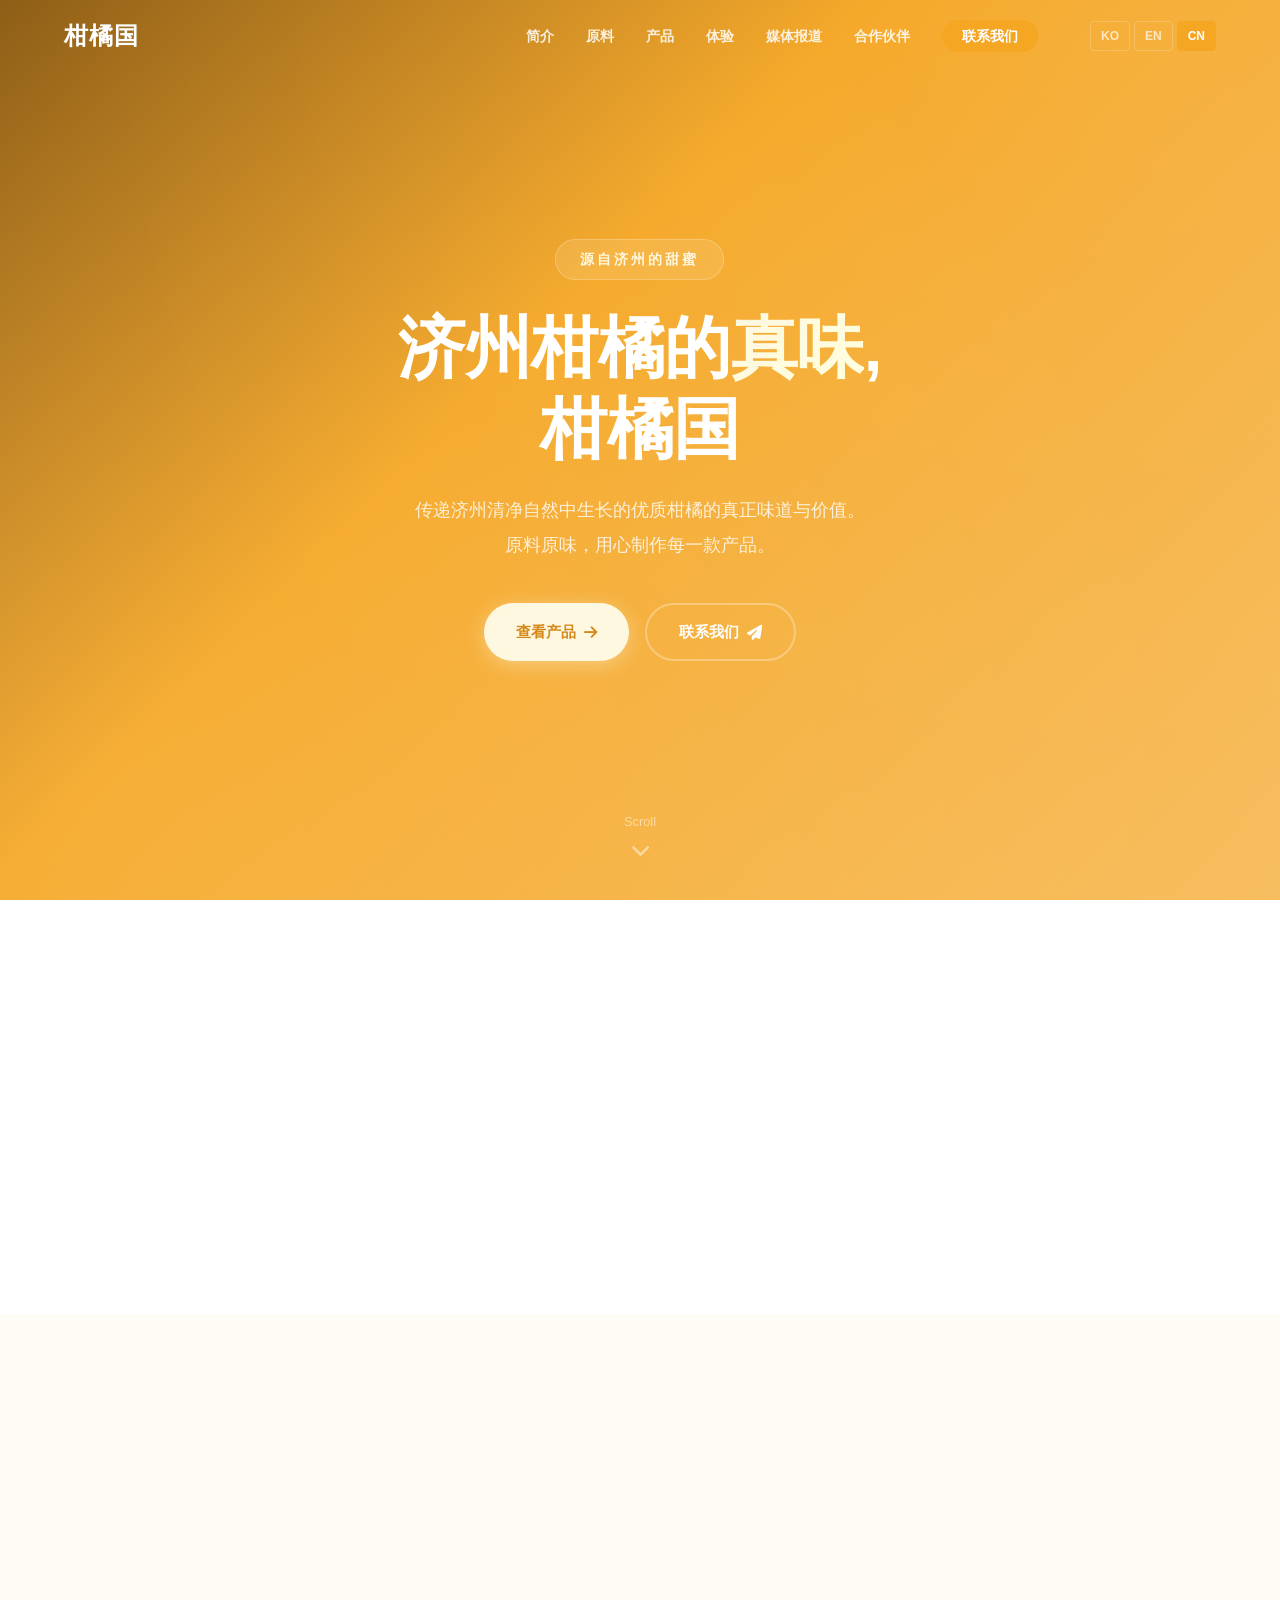
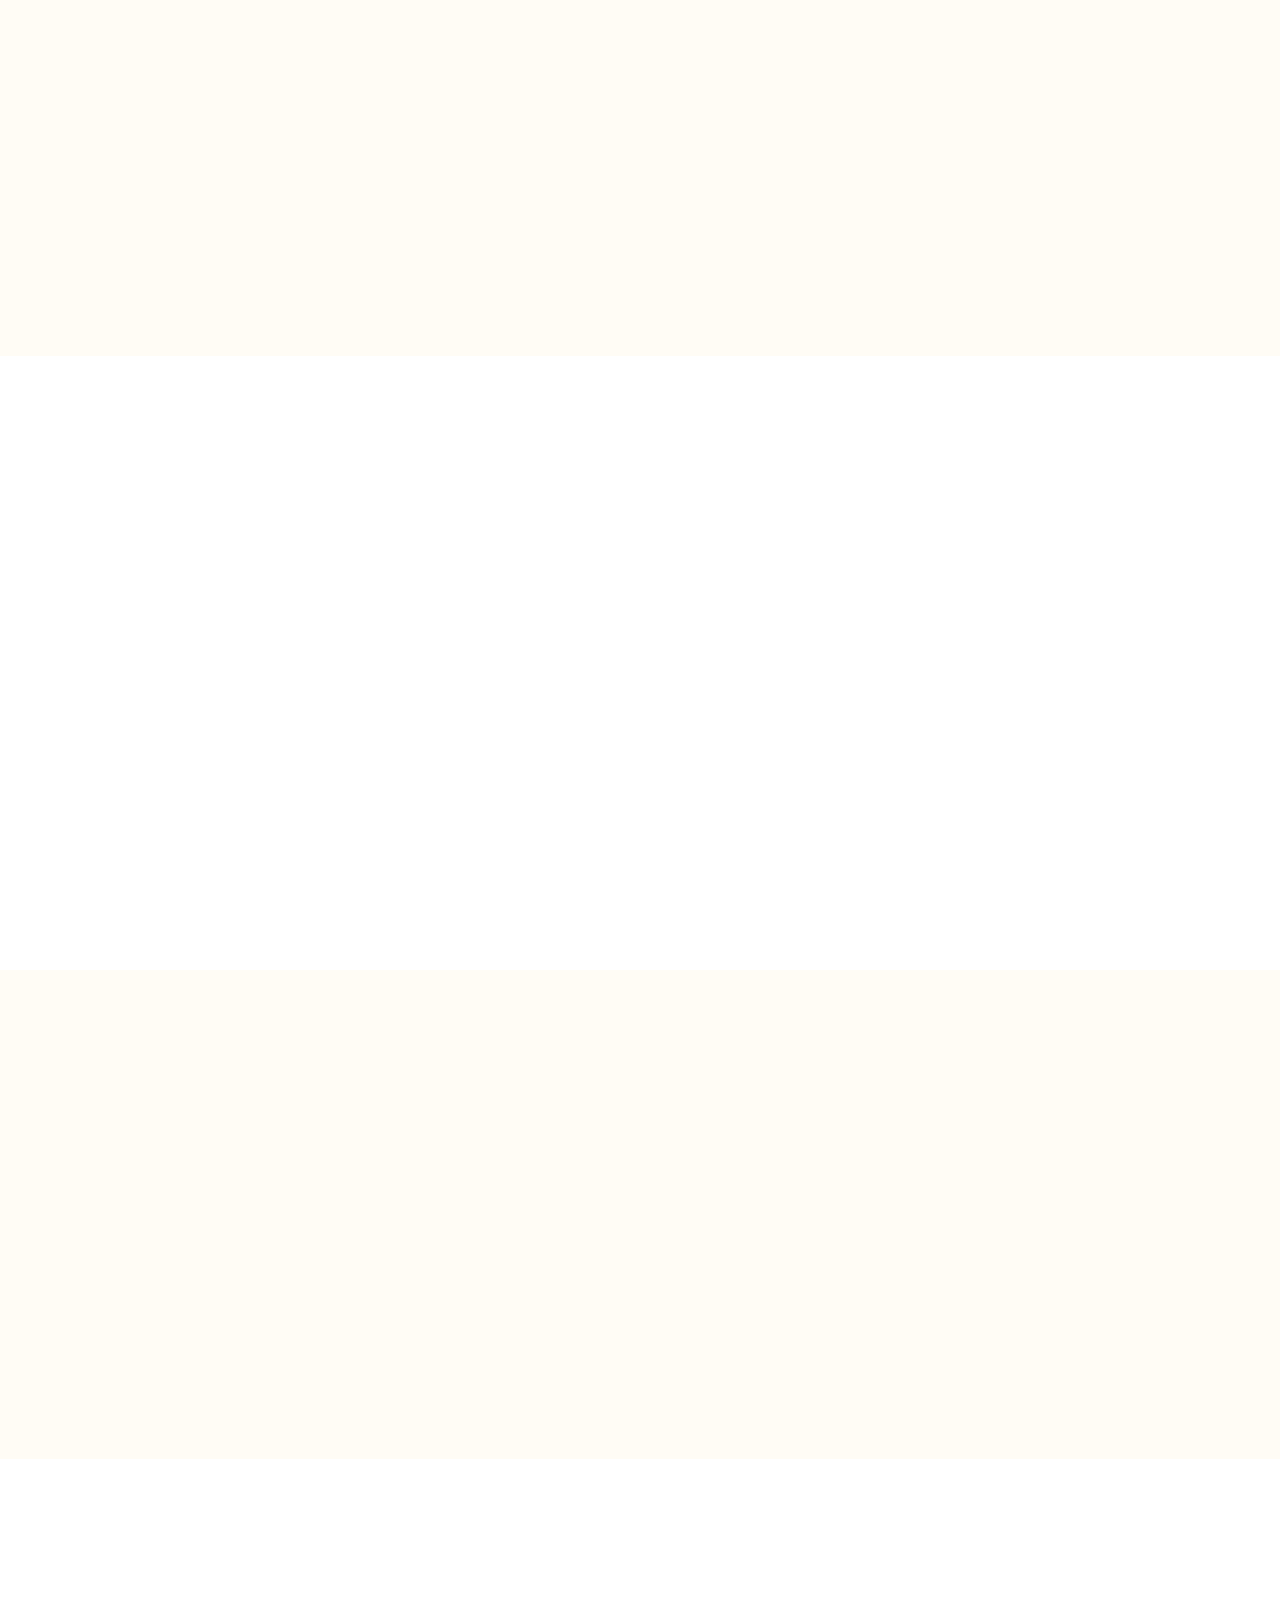
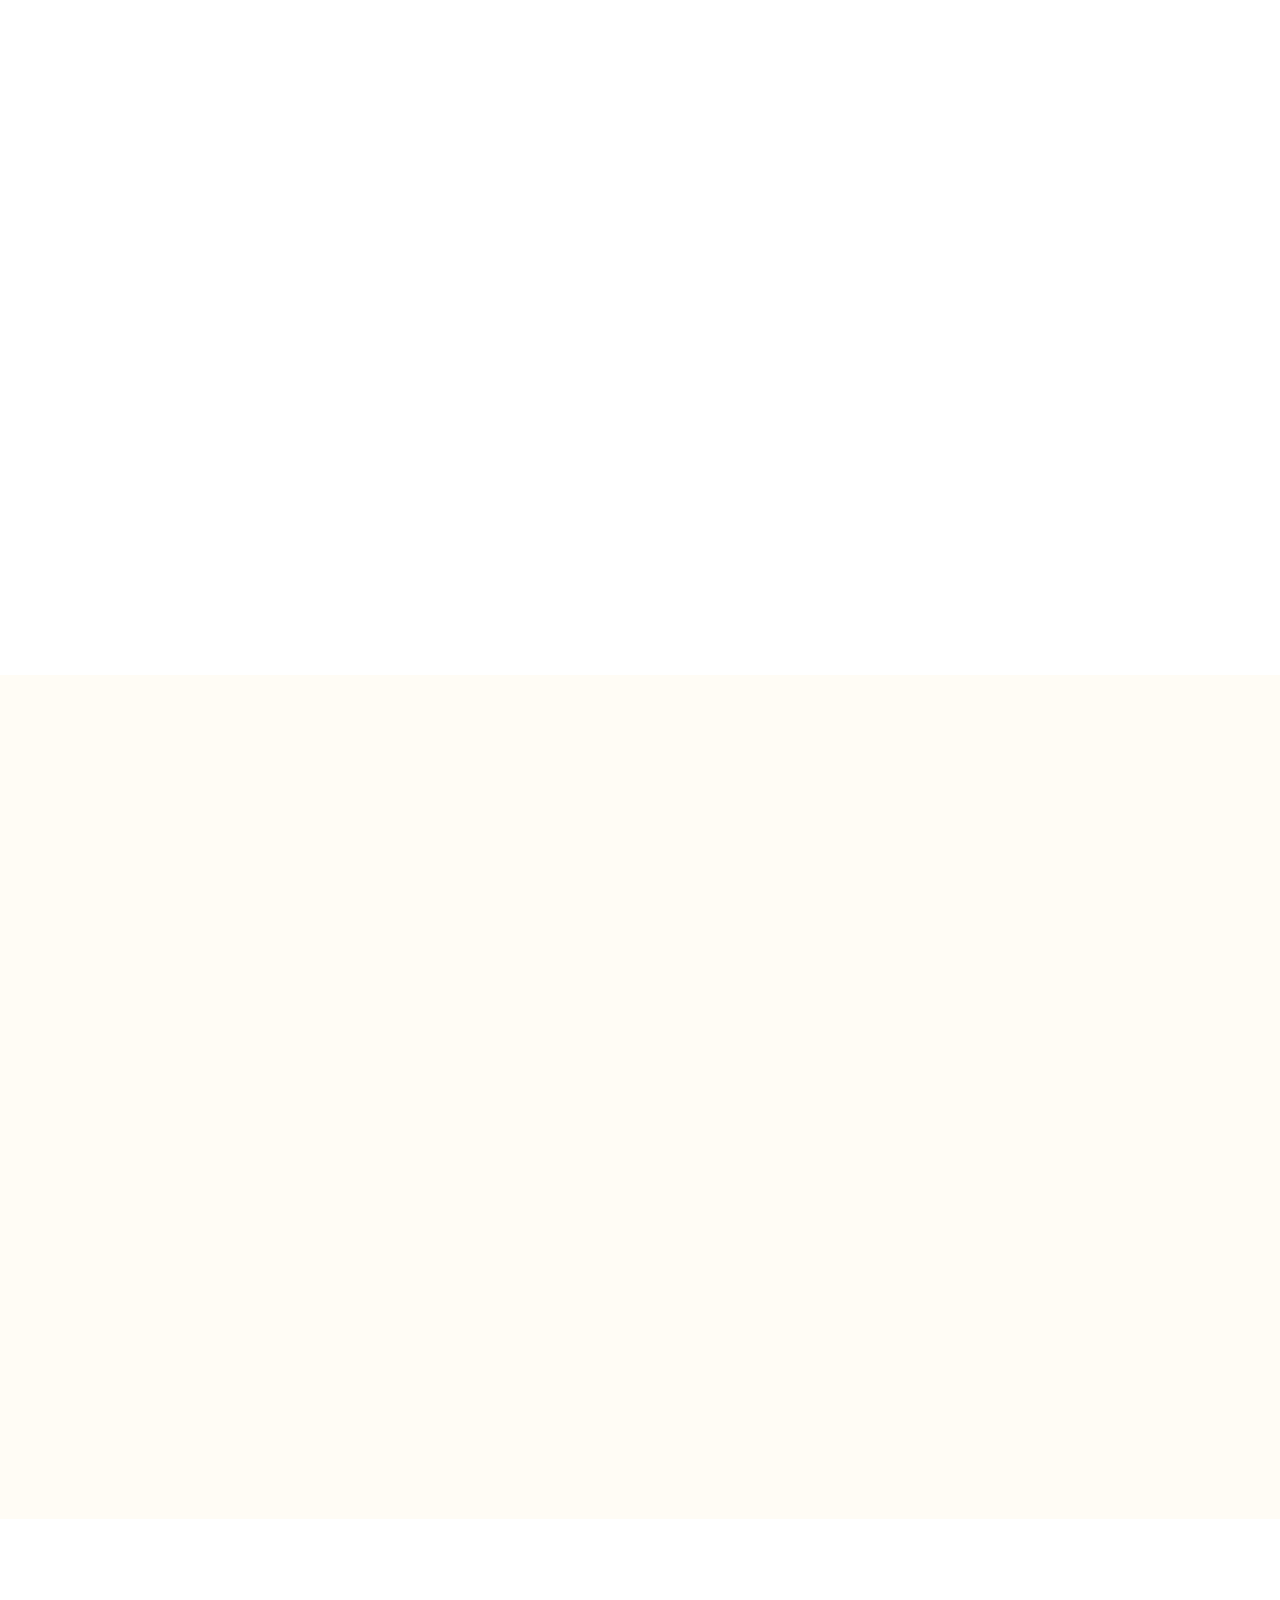
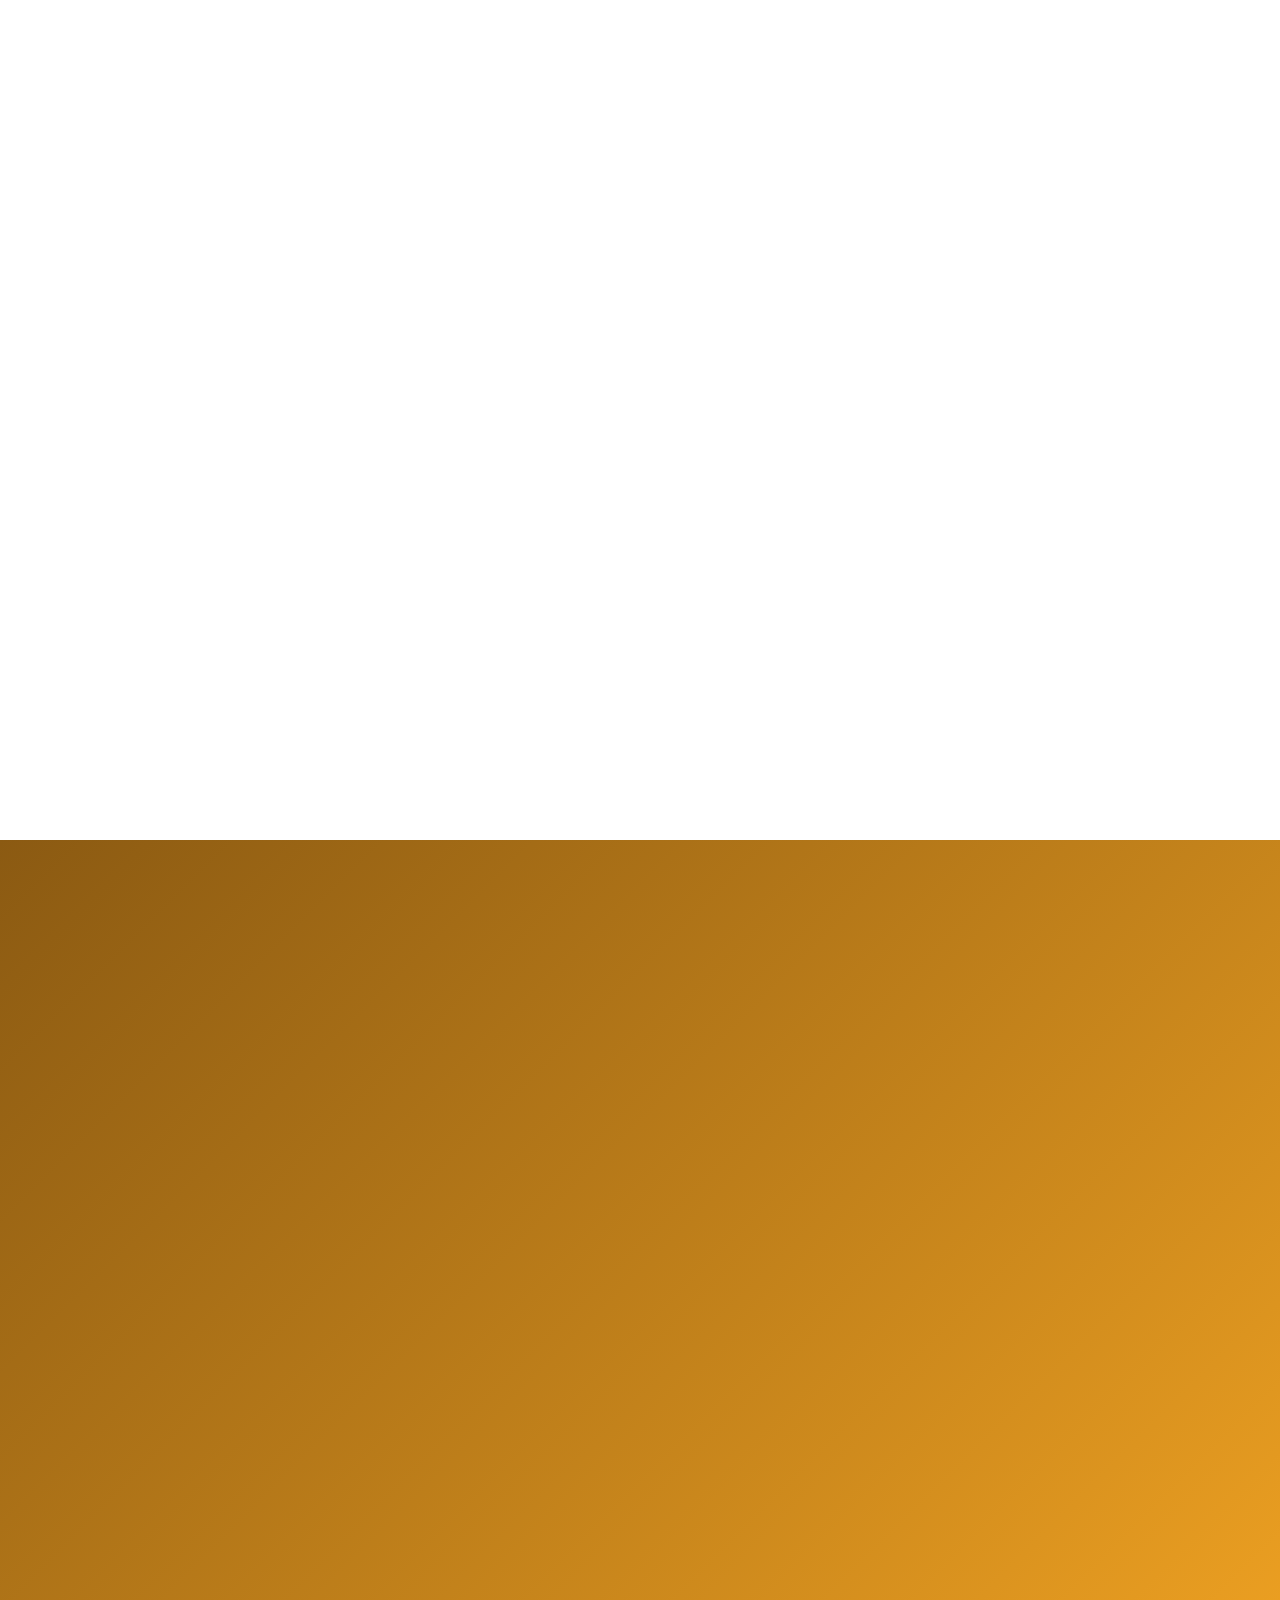
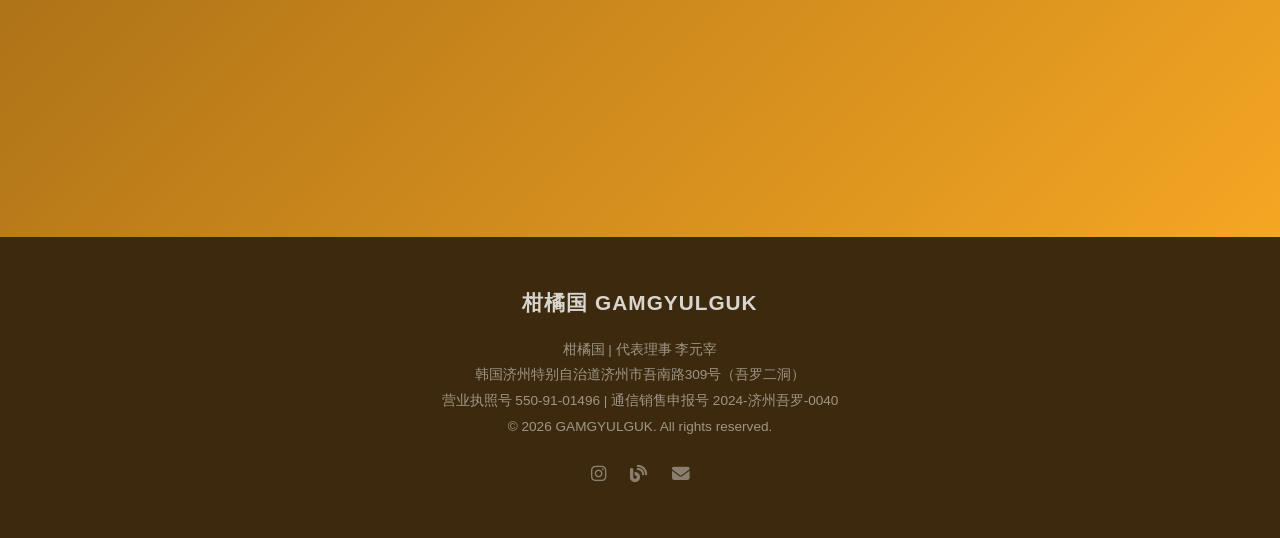
==== commit 784b6dd8: "ㅇ ㅇ" ====
--- a/cn/index.html
+++ b/cn/index.html
@@ -113,7 +113,7 @@
             <a href="#" class="btn-store">查看更多 <i class="fas fa-chevron-right"></i></a>
         </div>
         <div class="ingredients-image fade-in">
-            <img src="https://images.unsplash.com/photo-1547592180-85f173990554?w=800" alt="济州柑橘原料">
+            <img src="../images/raw_materials.jpg" alt="济州柑橘原料">
         </div>
     </div>
 </section>
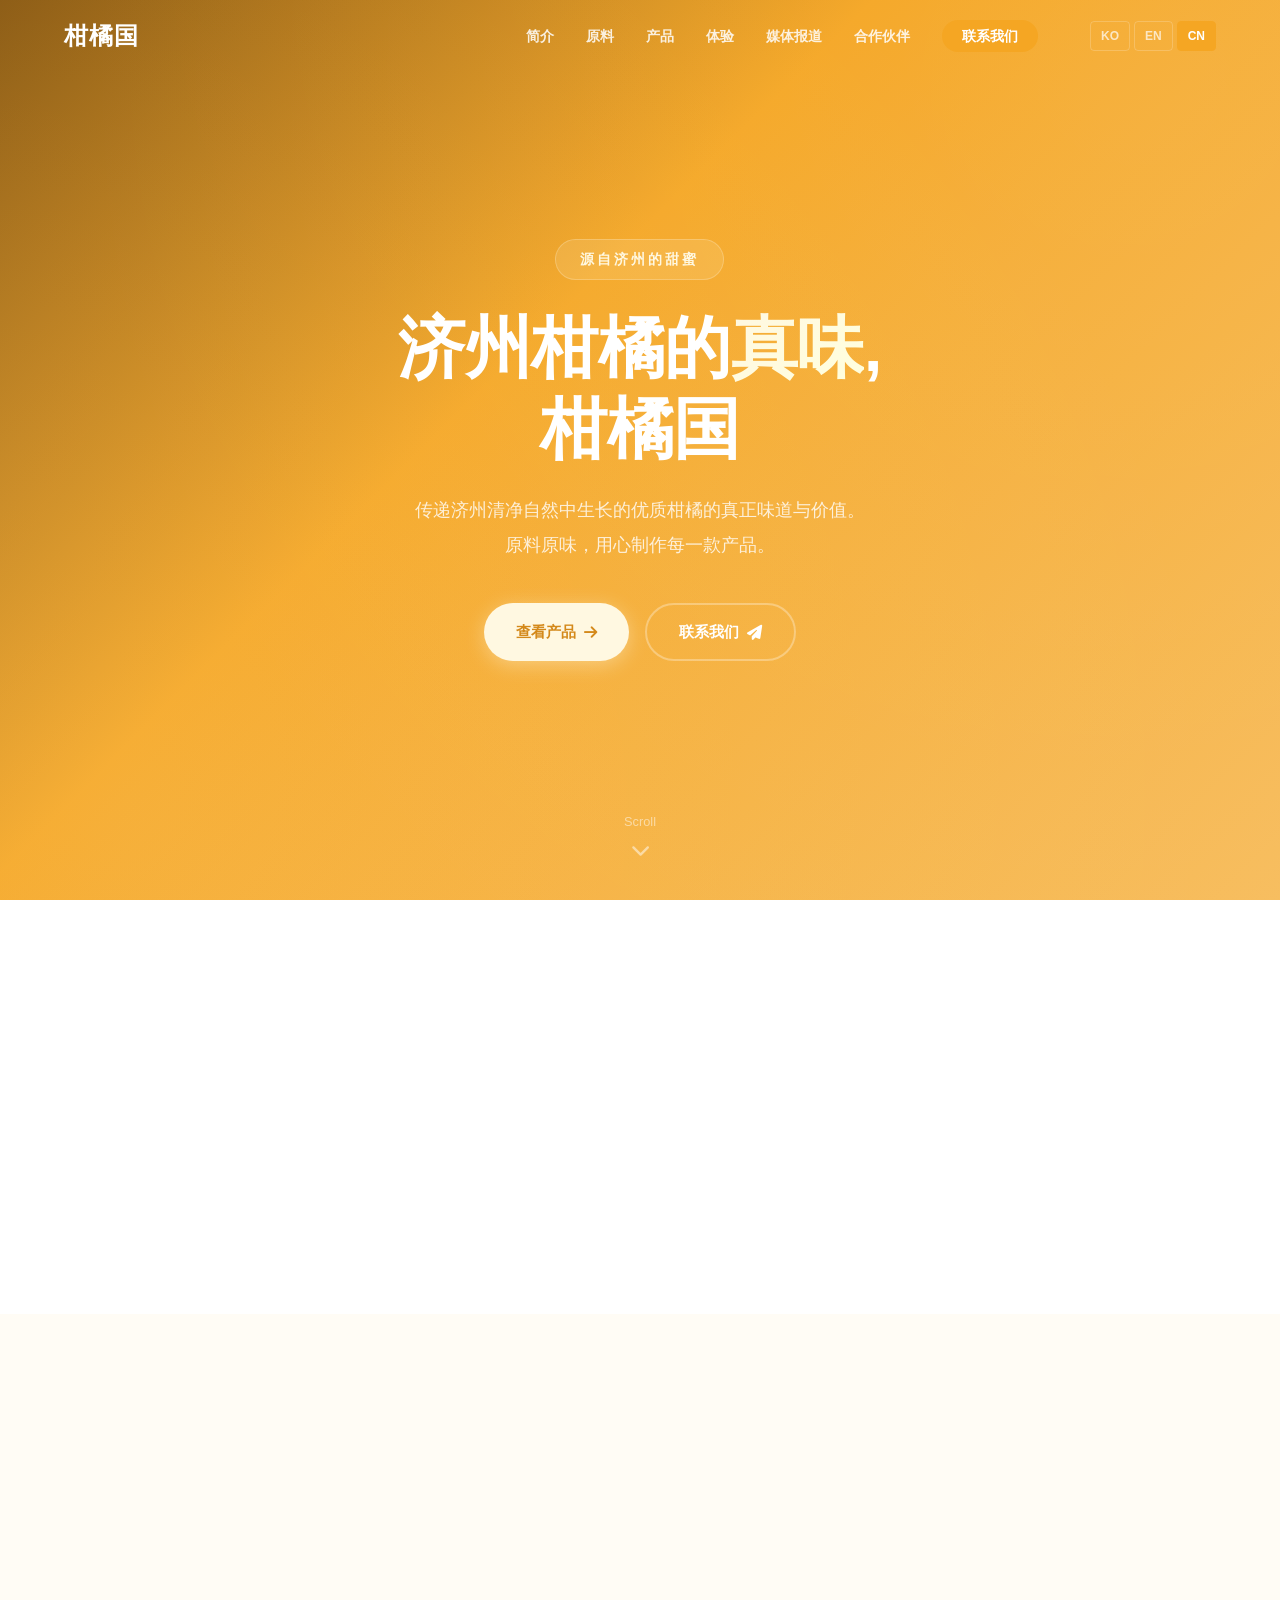
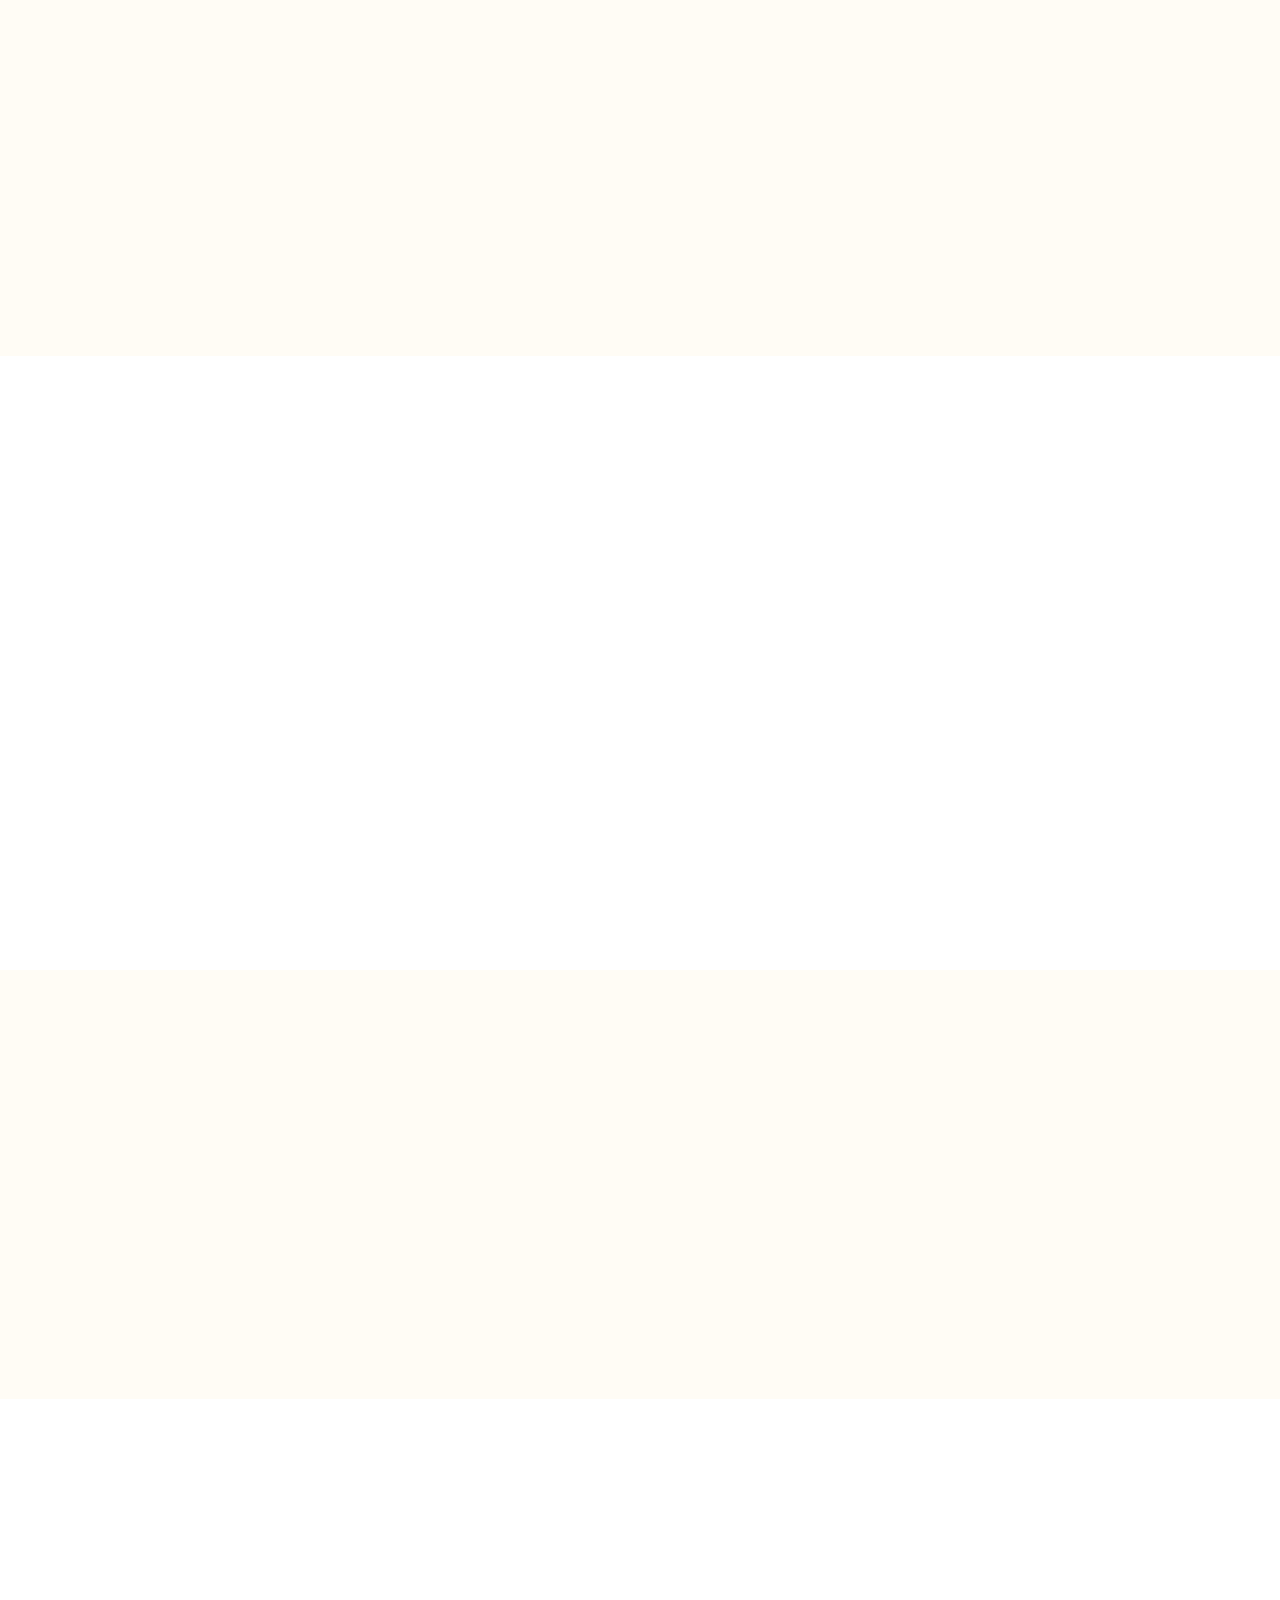
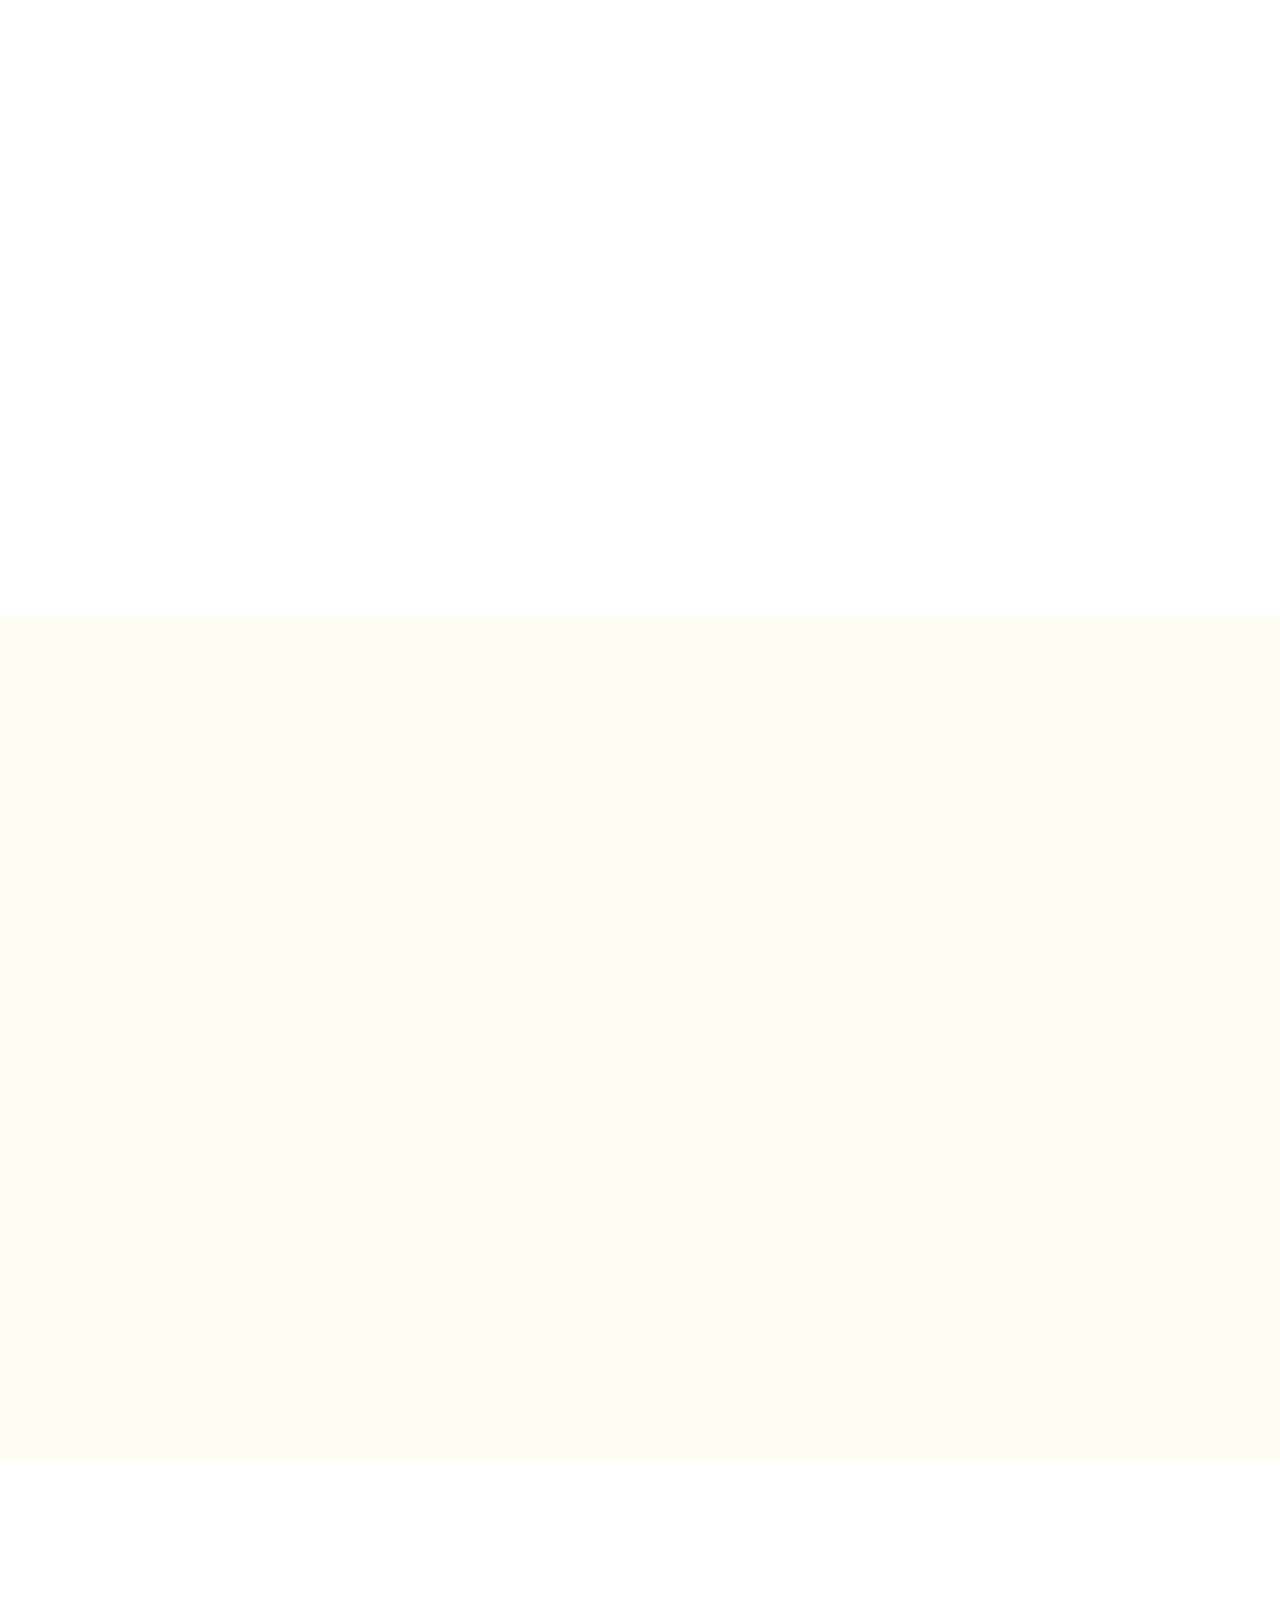
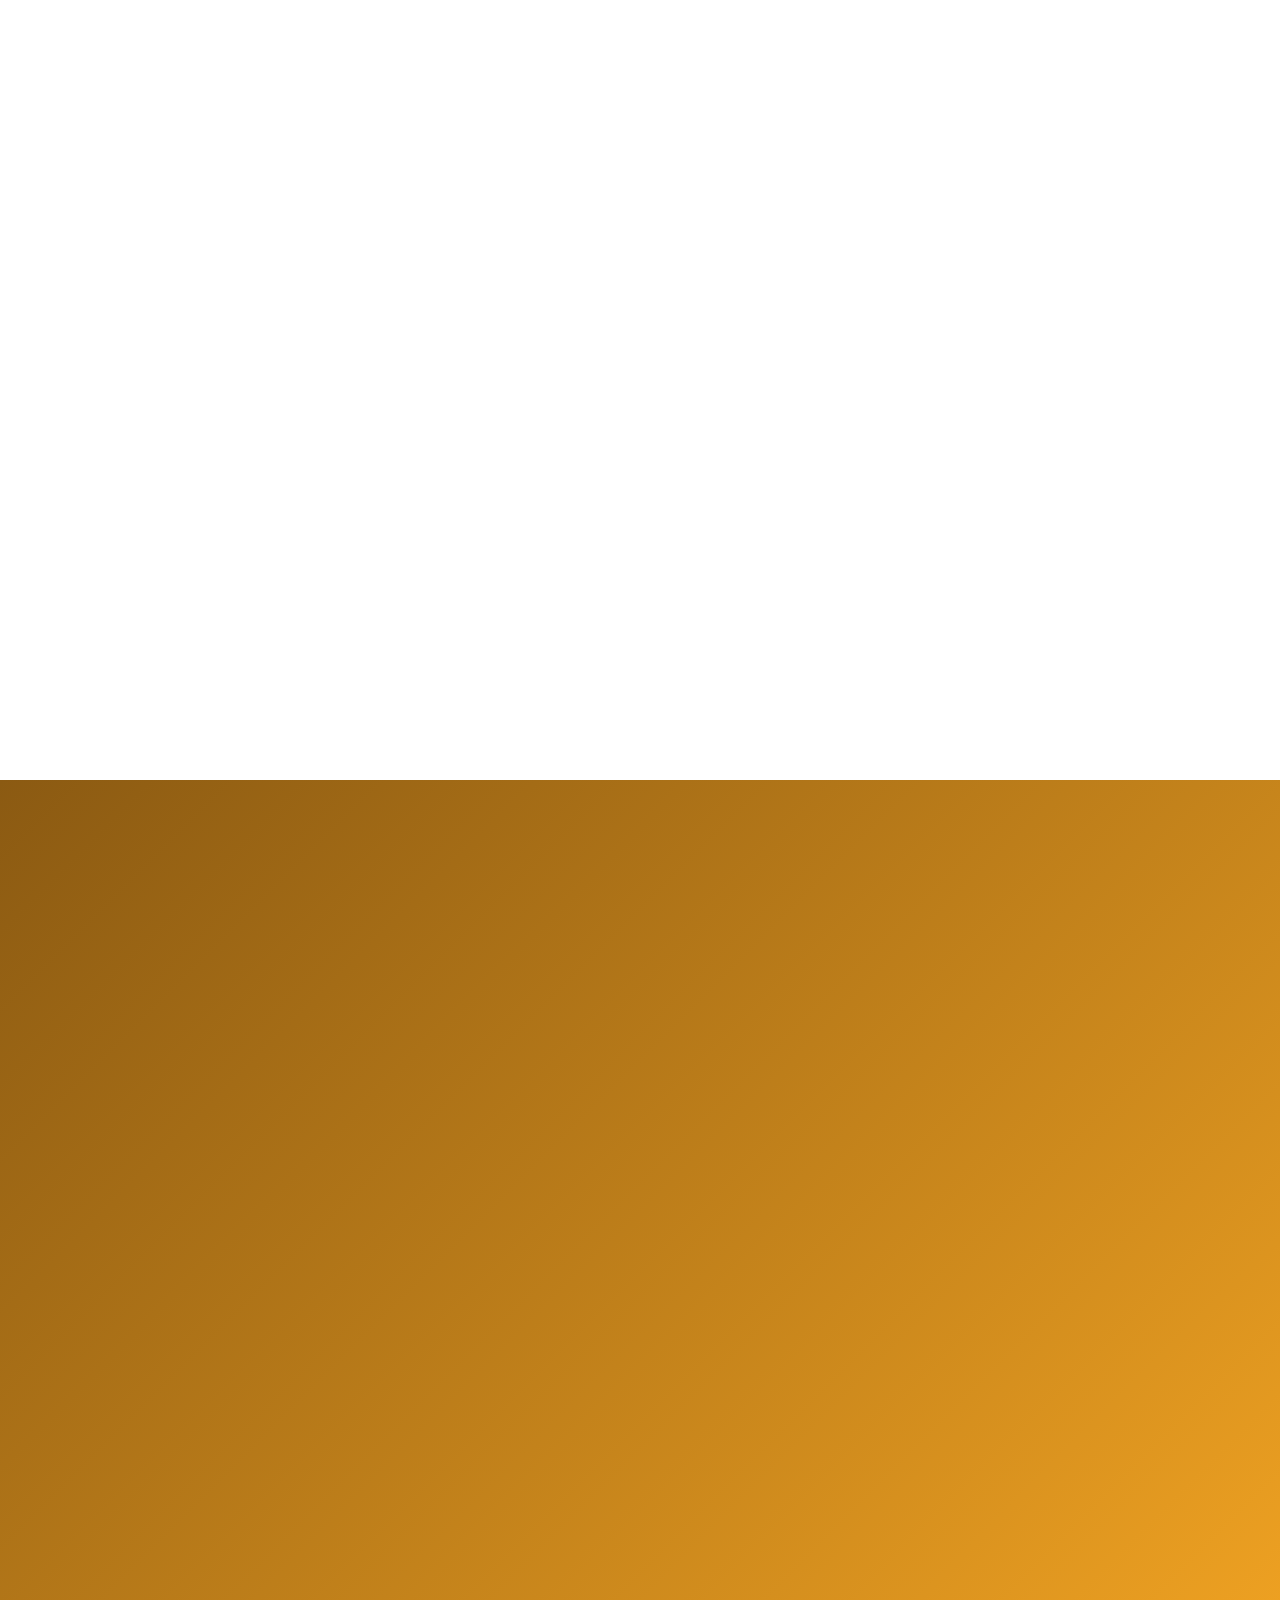
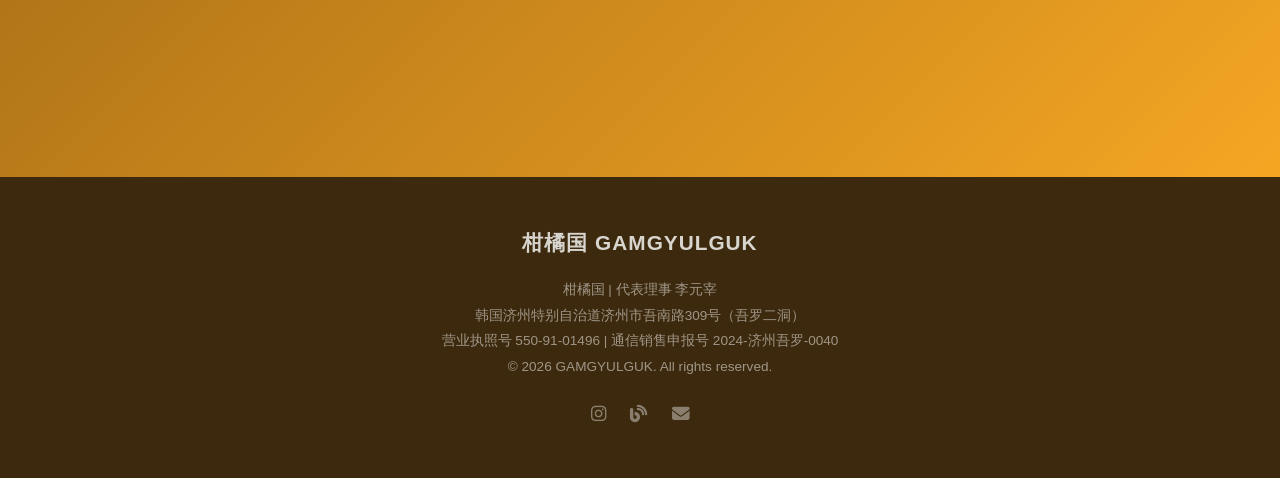
==== commit 838c611a: "ㅇ ㅇ" ====
--- a/cn/index.html
+++ b/cn/index.html
@@ -110,7 +110,6 @@
             <span class="section-tag">原料</span>
             <h2>优质<br>济州柑橘原料</h2>
             <p class="ingredients-desc"><strong>在济州清净环境中生长的</strong><br>最优质柑橘原料，精心筛选</p>
-            <a href="#" class="btn-store">查看更多 <i class="fas fa-chevron-right"></i></a>
         </div>
         <div class="ingredients-image fade-in">
             <img src="../images/raw_materials.jpg" alt="济州柑橘原料">
@@ -128,7 +127,6 @@
             <span class="section-tag">产品</span>
             <h2>柑橘国产品</h2>
             <p class="products-desc">用济州柑橘制成的<br>优质柑橘加工食品</p>
-            <a href="#" class="btn-store">查看产品 <i class="fas fa-chevron-right"></i></a>
         </div>
     </div>
 </section>
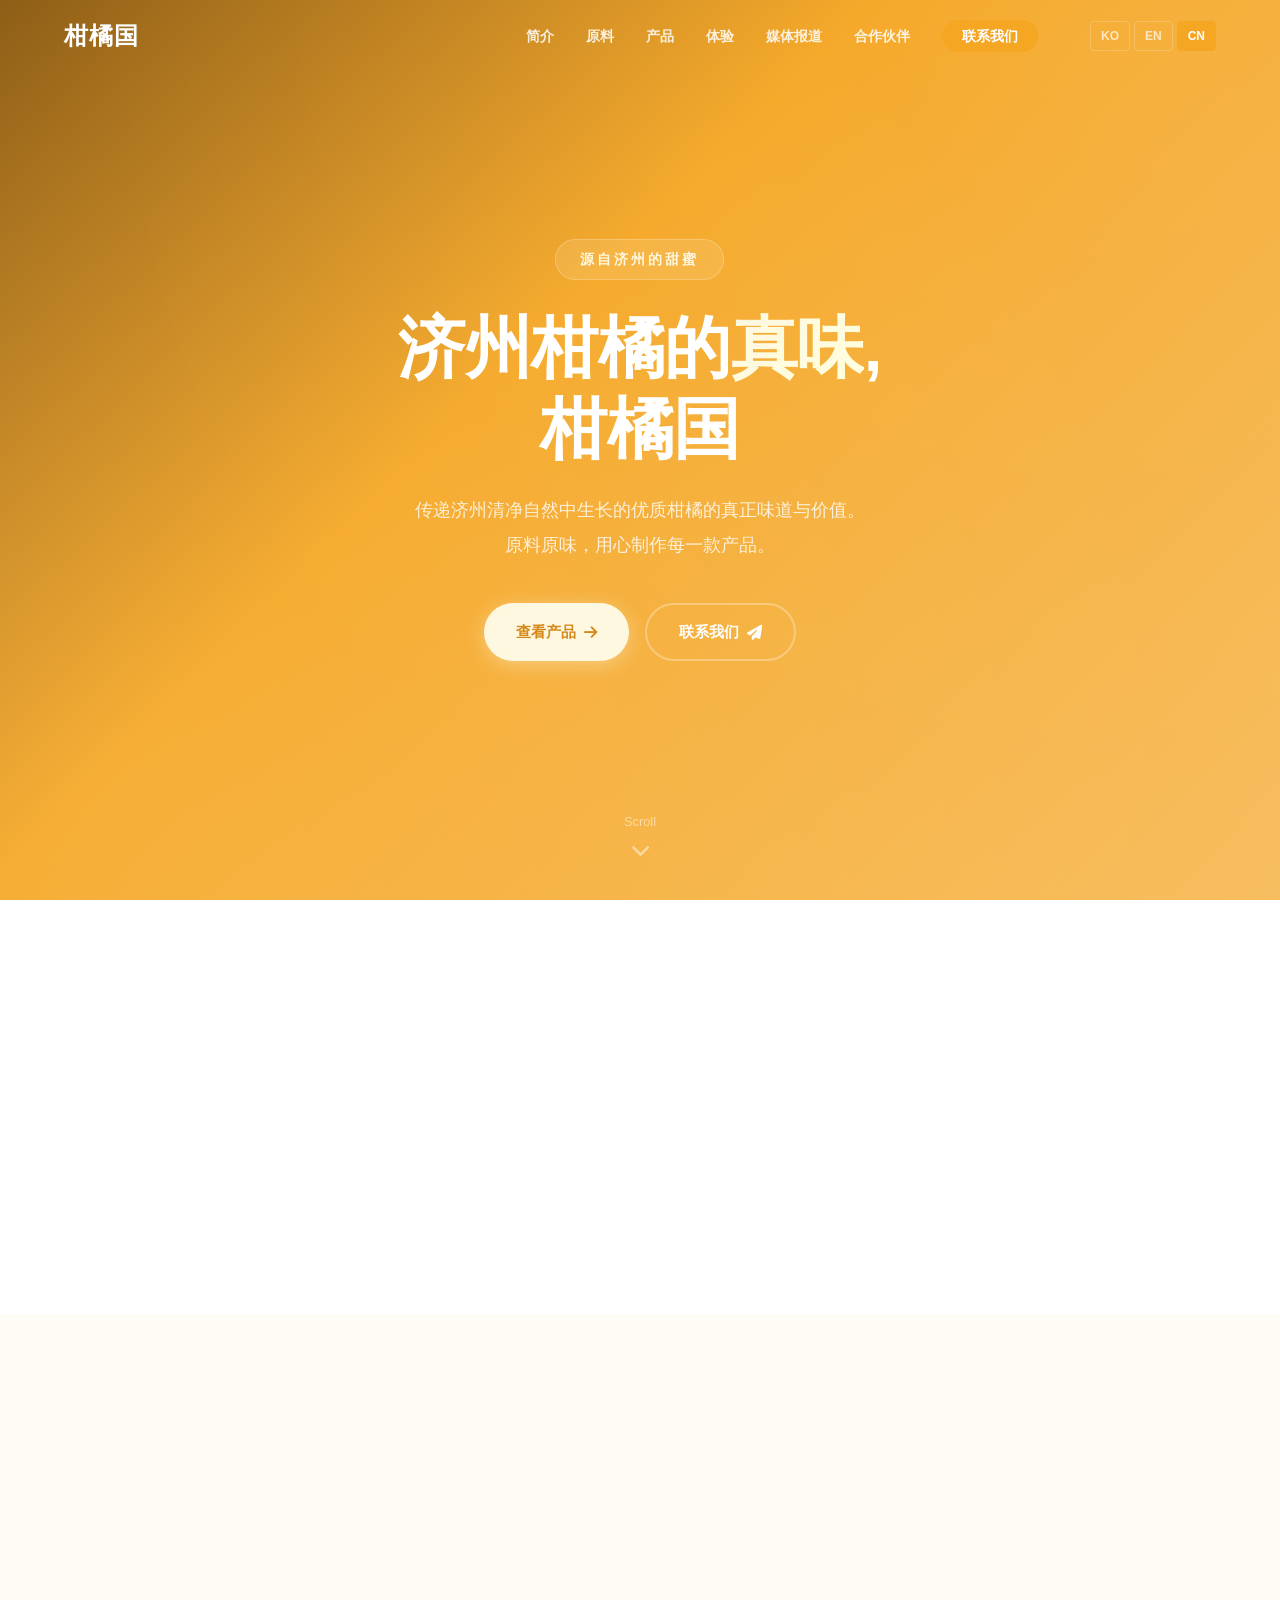
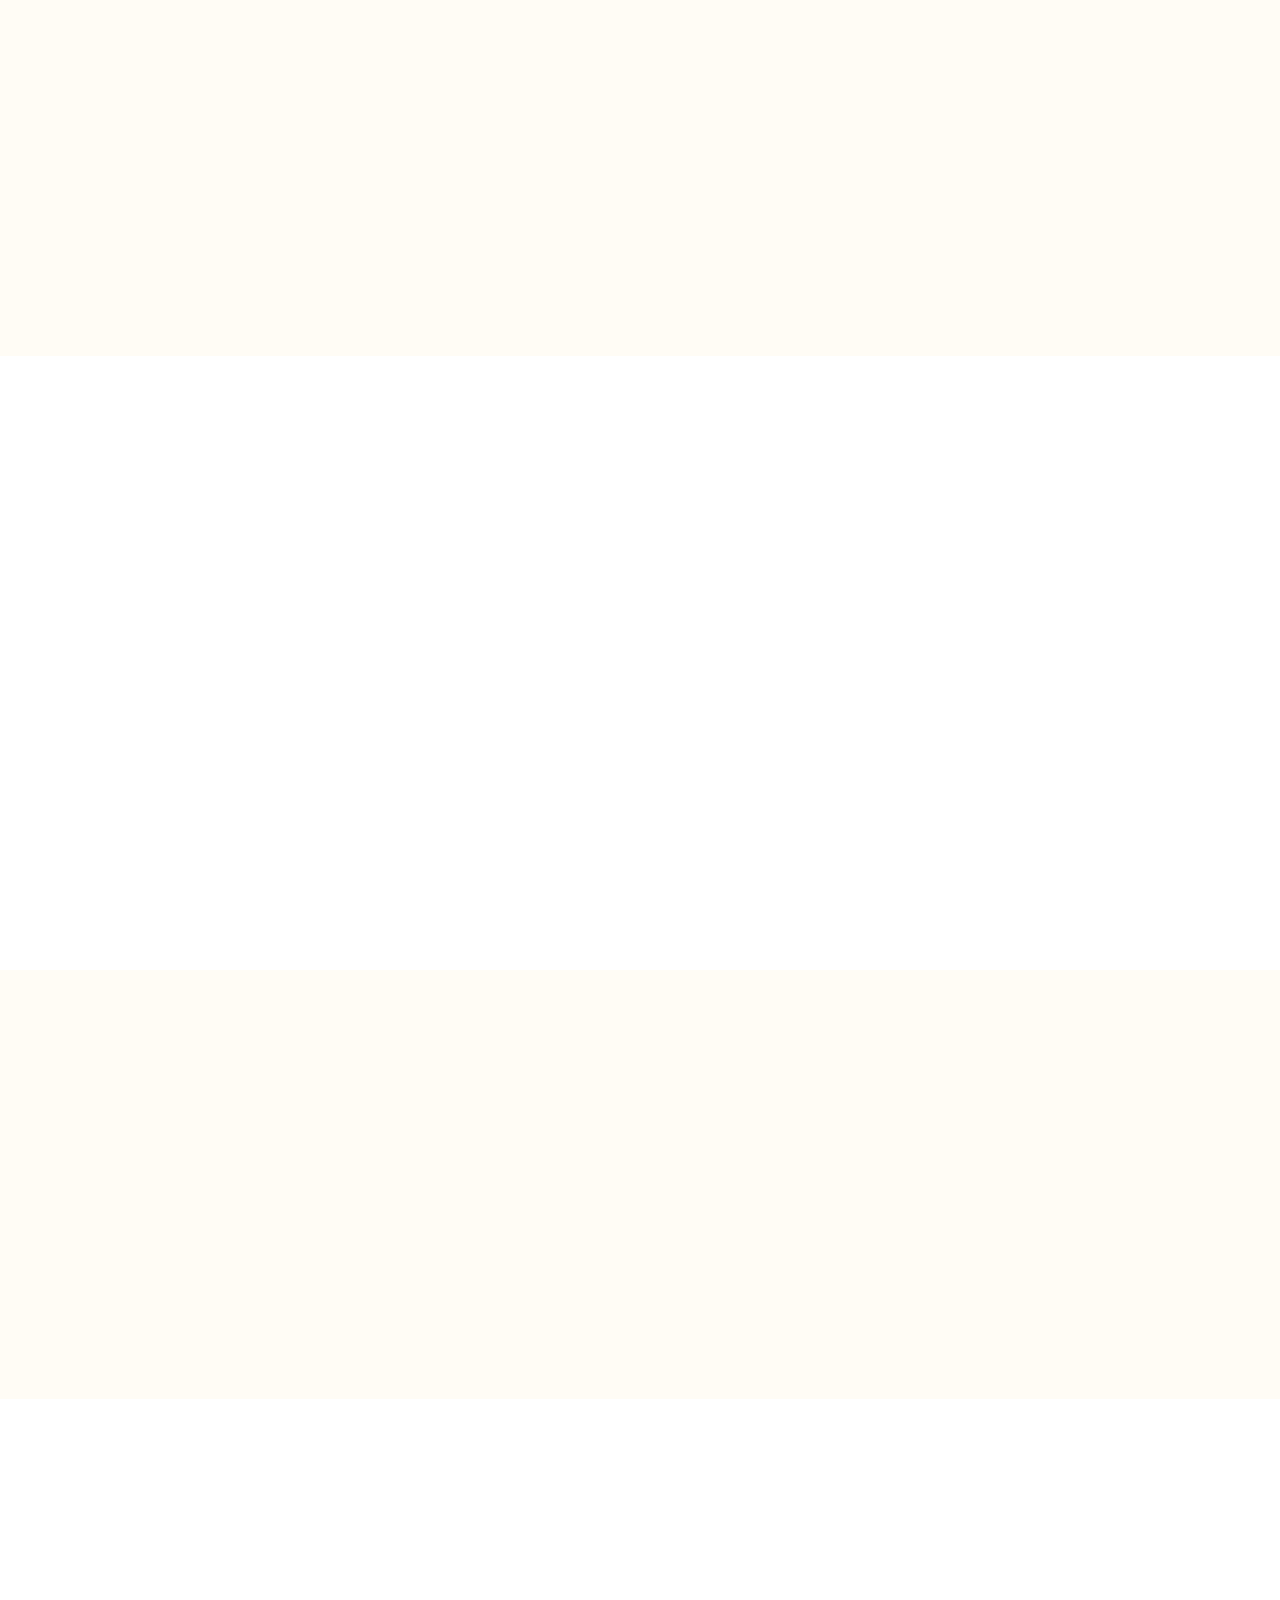
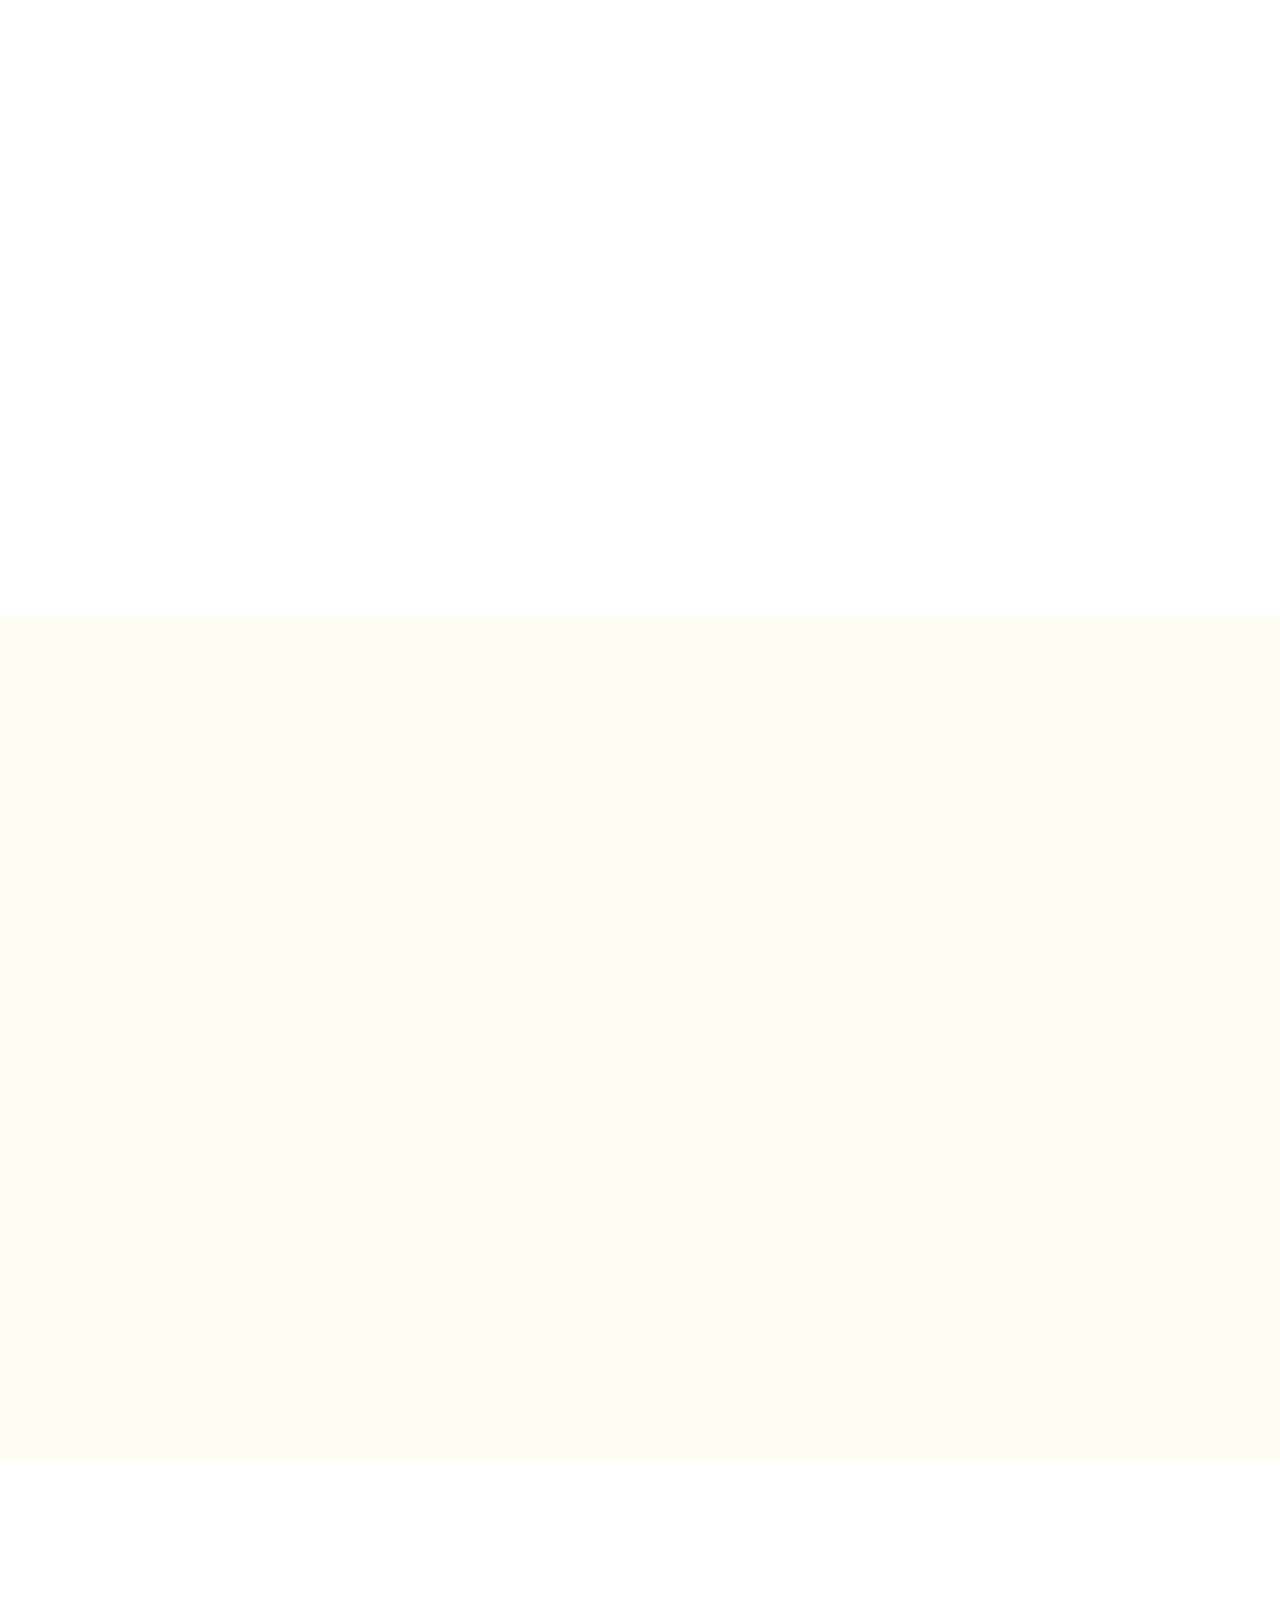
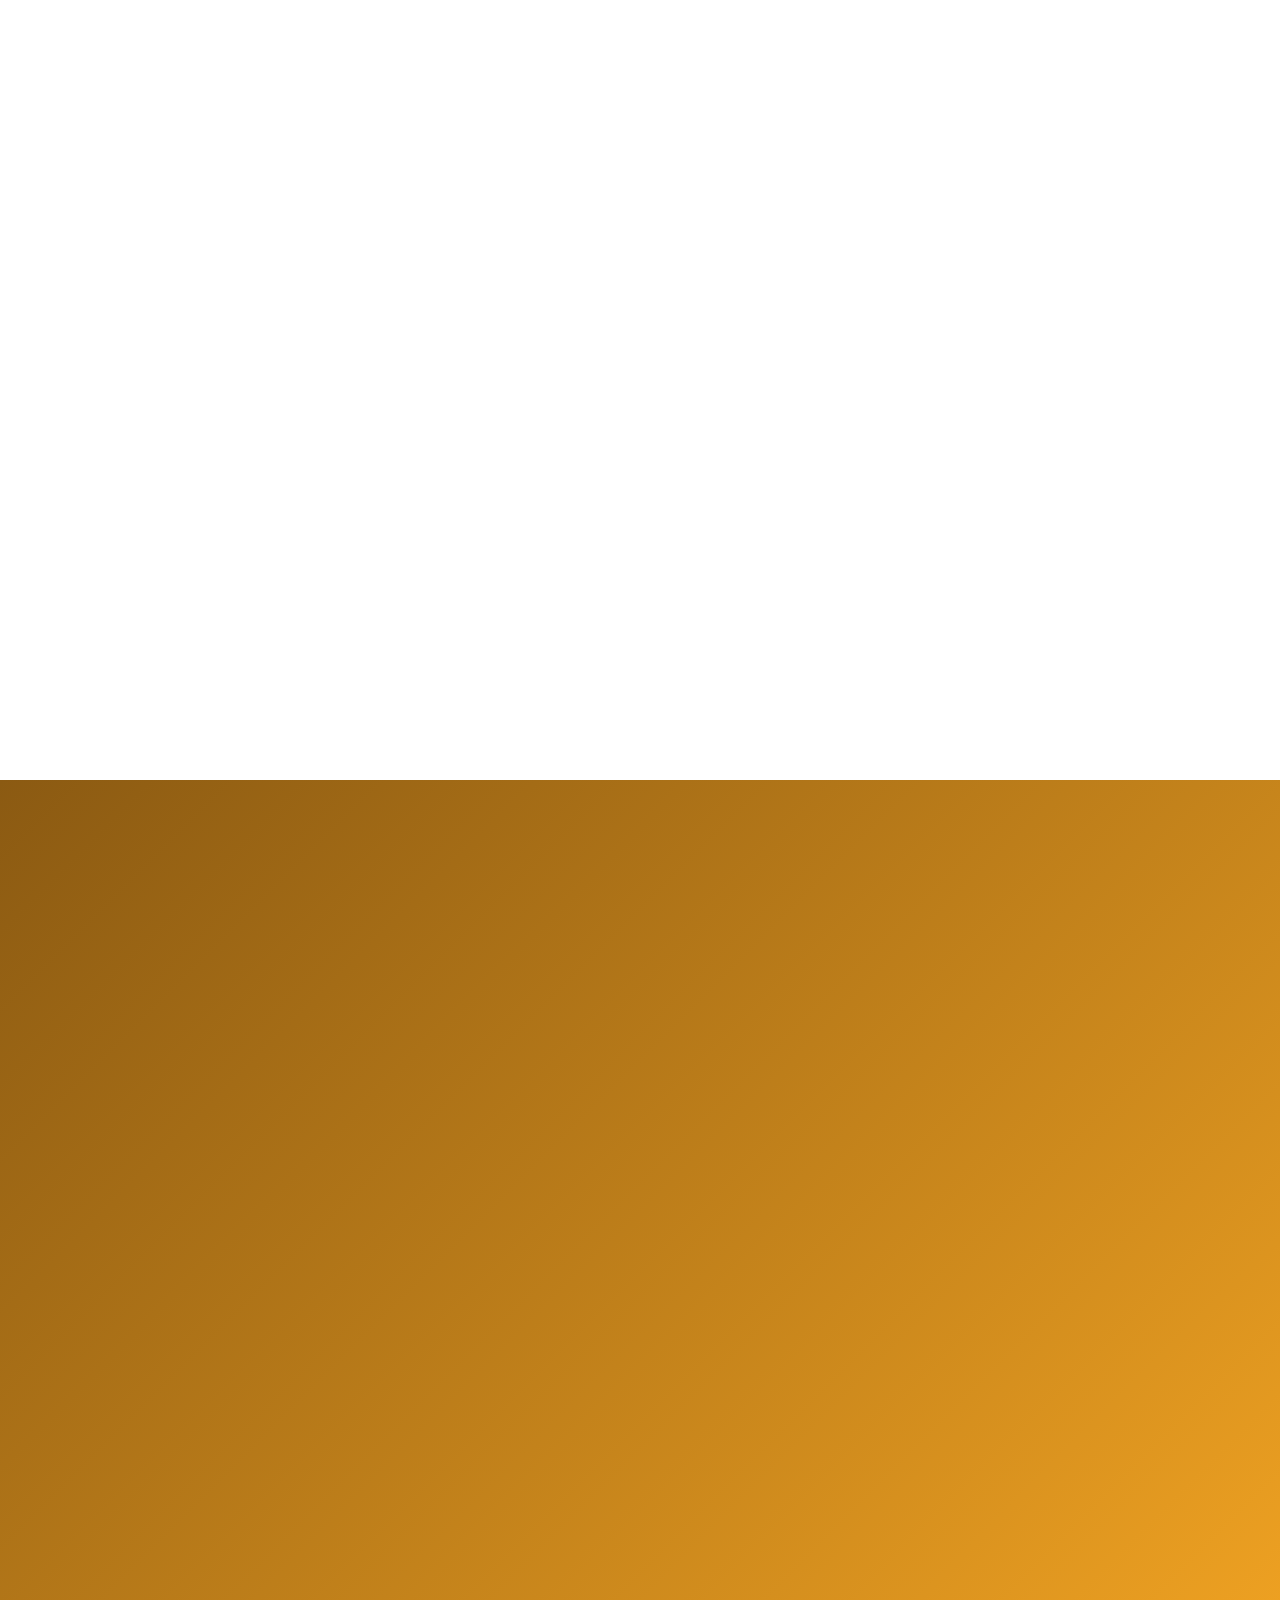
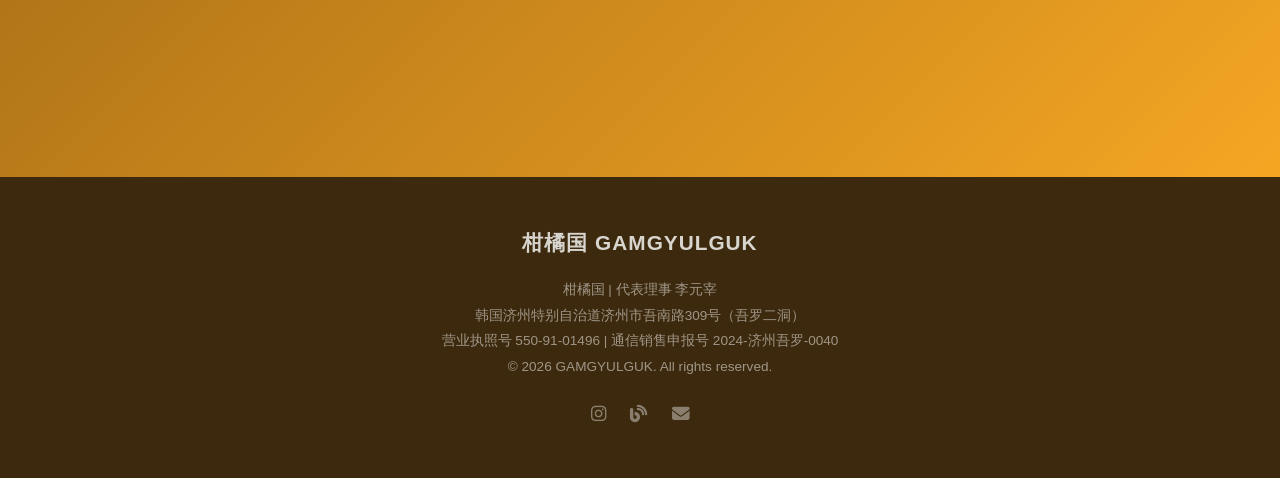
==== commit af150c0f: "ㅇ ㅇ" ====
--- a/cn/index.html
+++ b/cn/index.html
@@ -250,7 +250,7 @@
             <img src="../images/Rusty_homies_logo.png" alt="Rusty Homies">
         </div>
         <div class="partner-logo-item fade-in">
-            <img src="../images/so_that_jeju_logo.png" alt="So That Jeju">
+            <img src="../images/seomun_logo.png" alt="Seomun">
         </div>
         <div class="partner-logo-item fade-in">
             <img src="../images/sumlution_logo.png" alt="Sumlution">
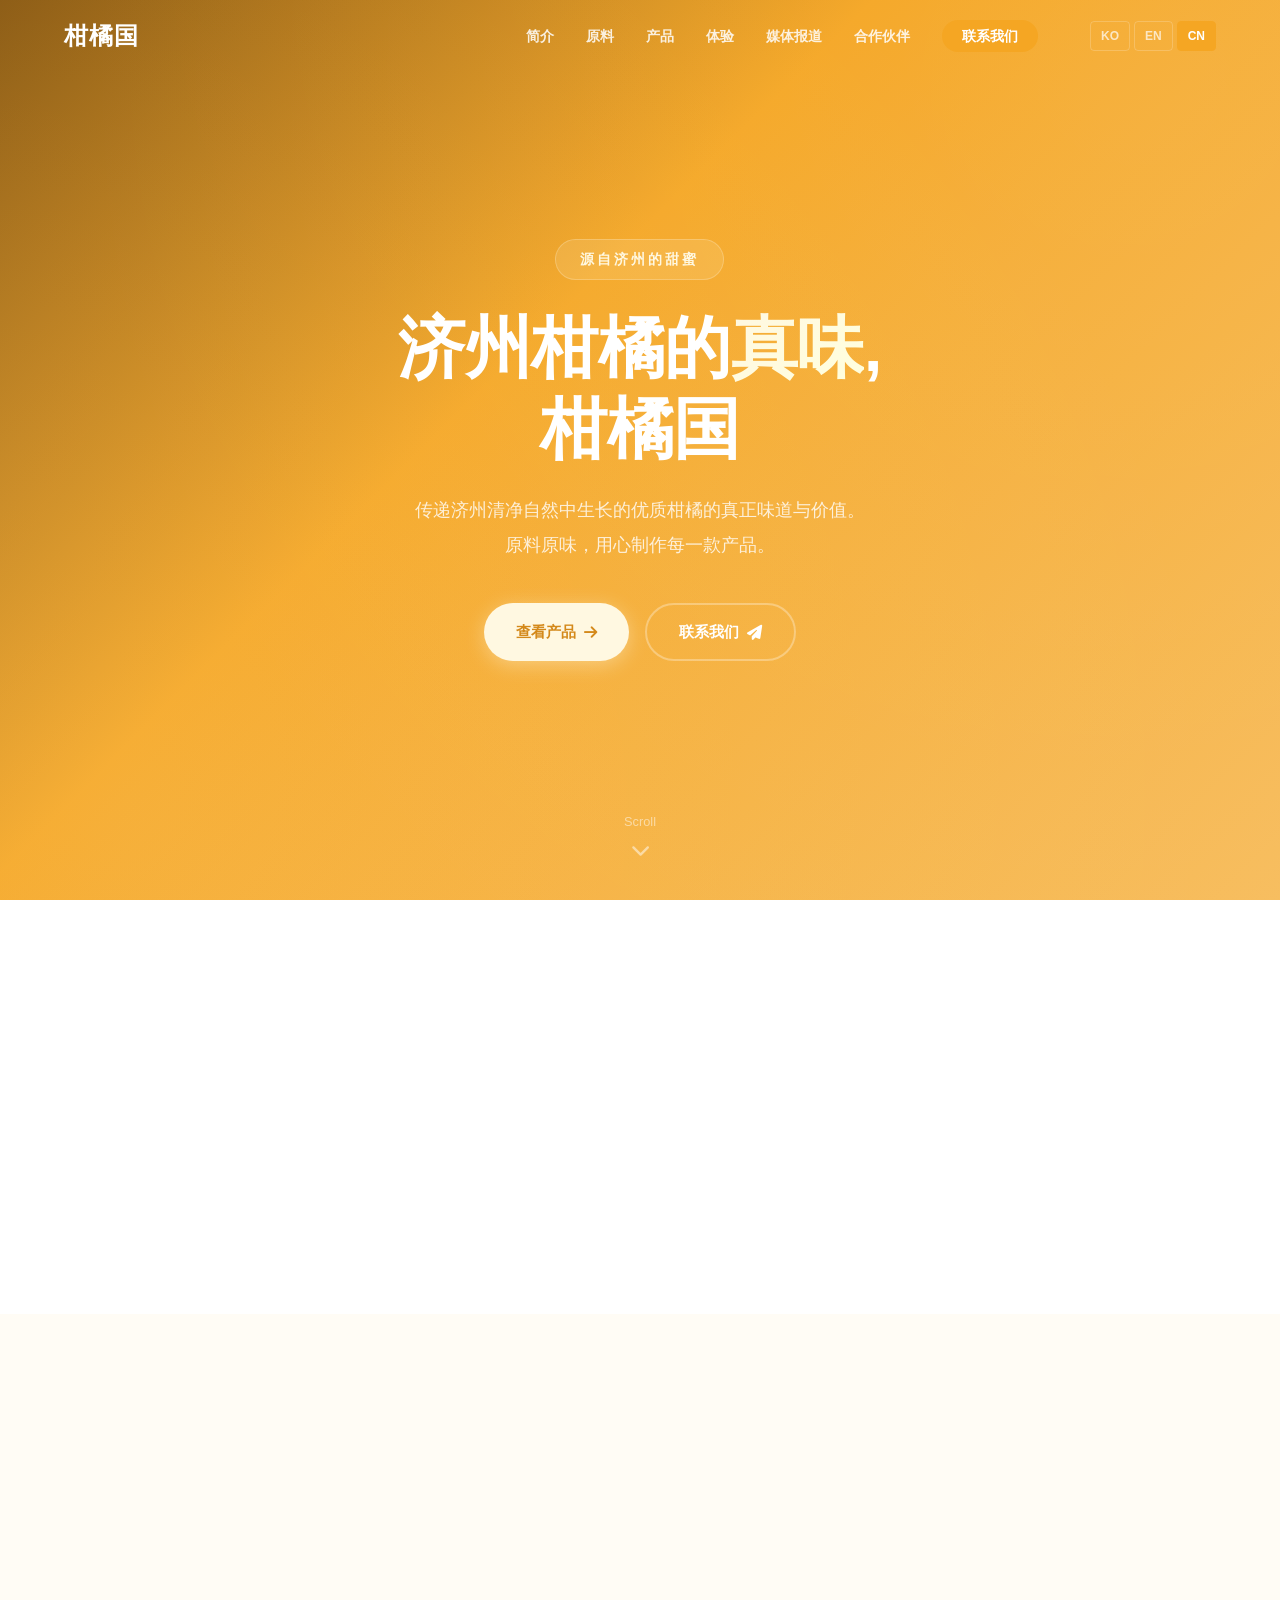
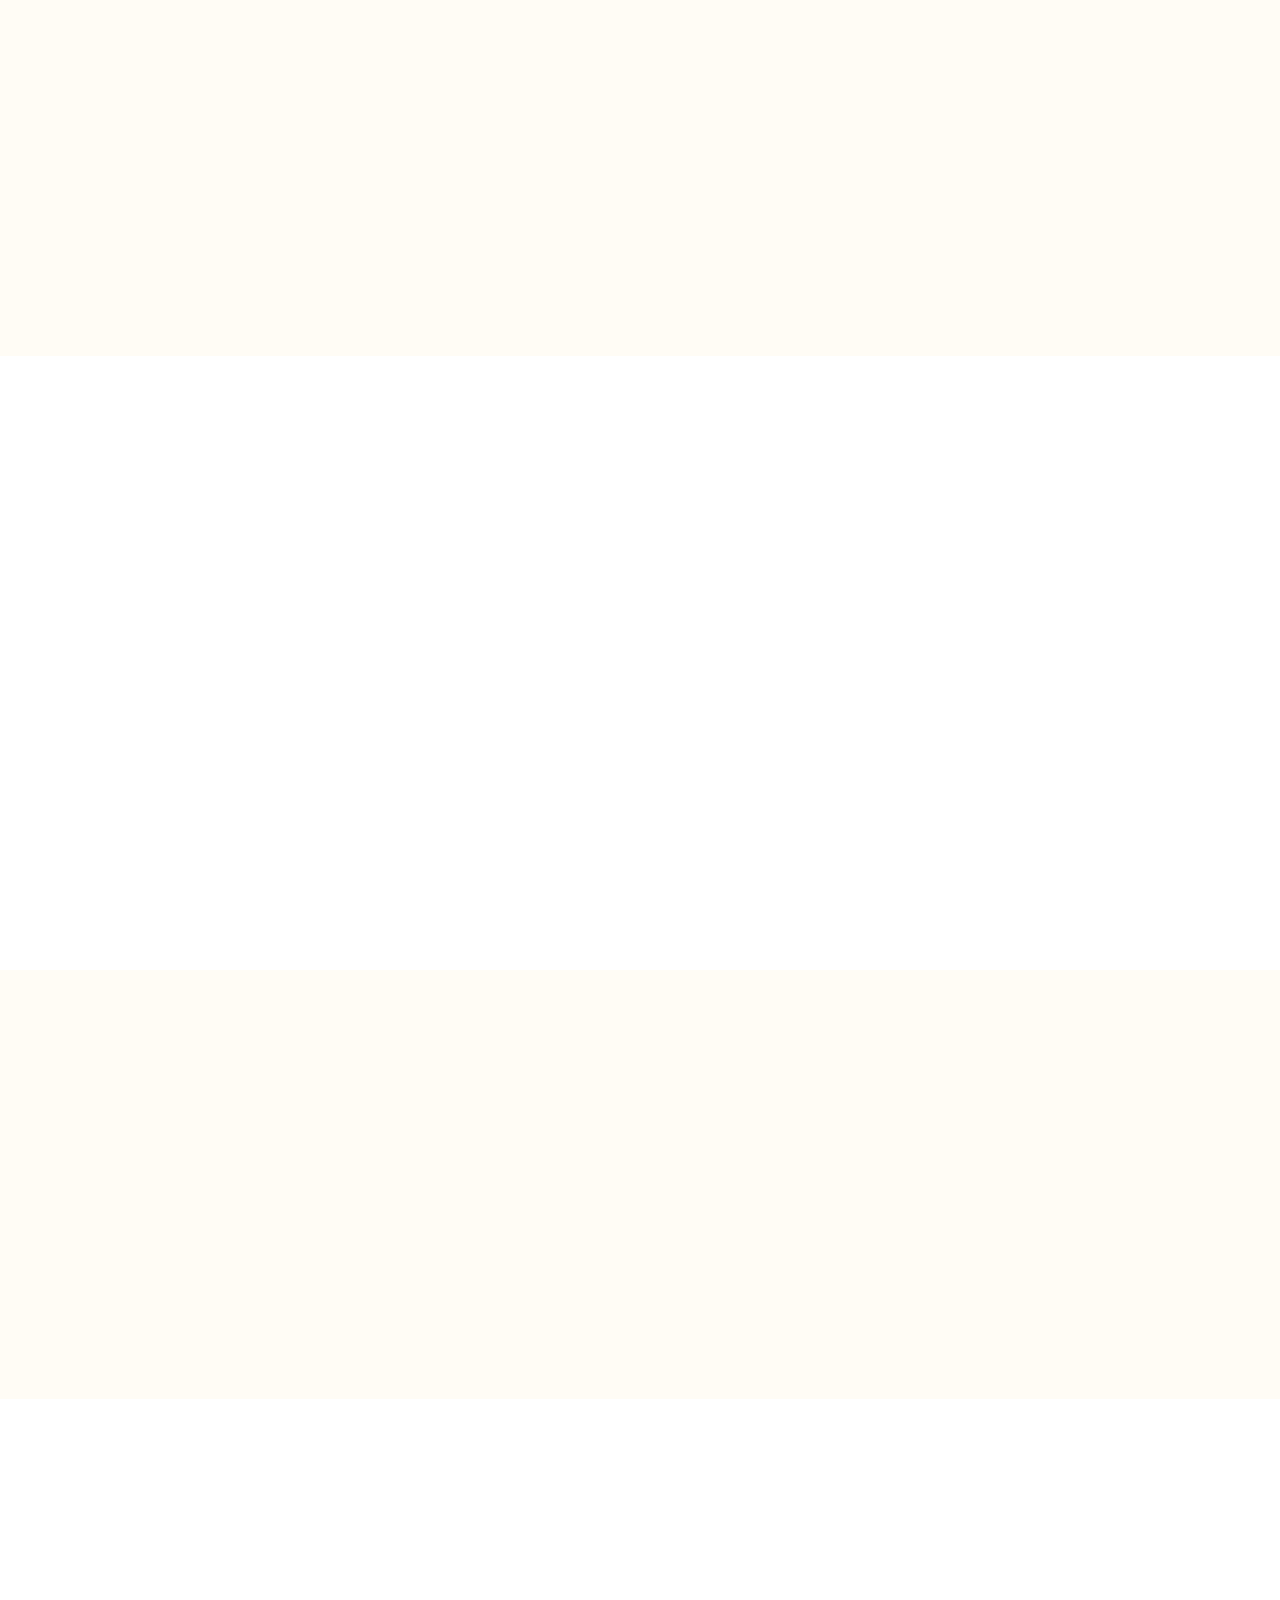
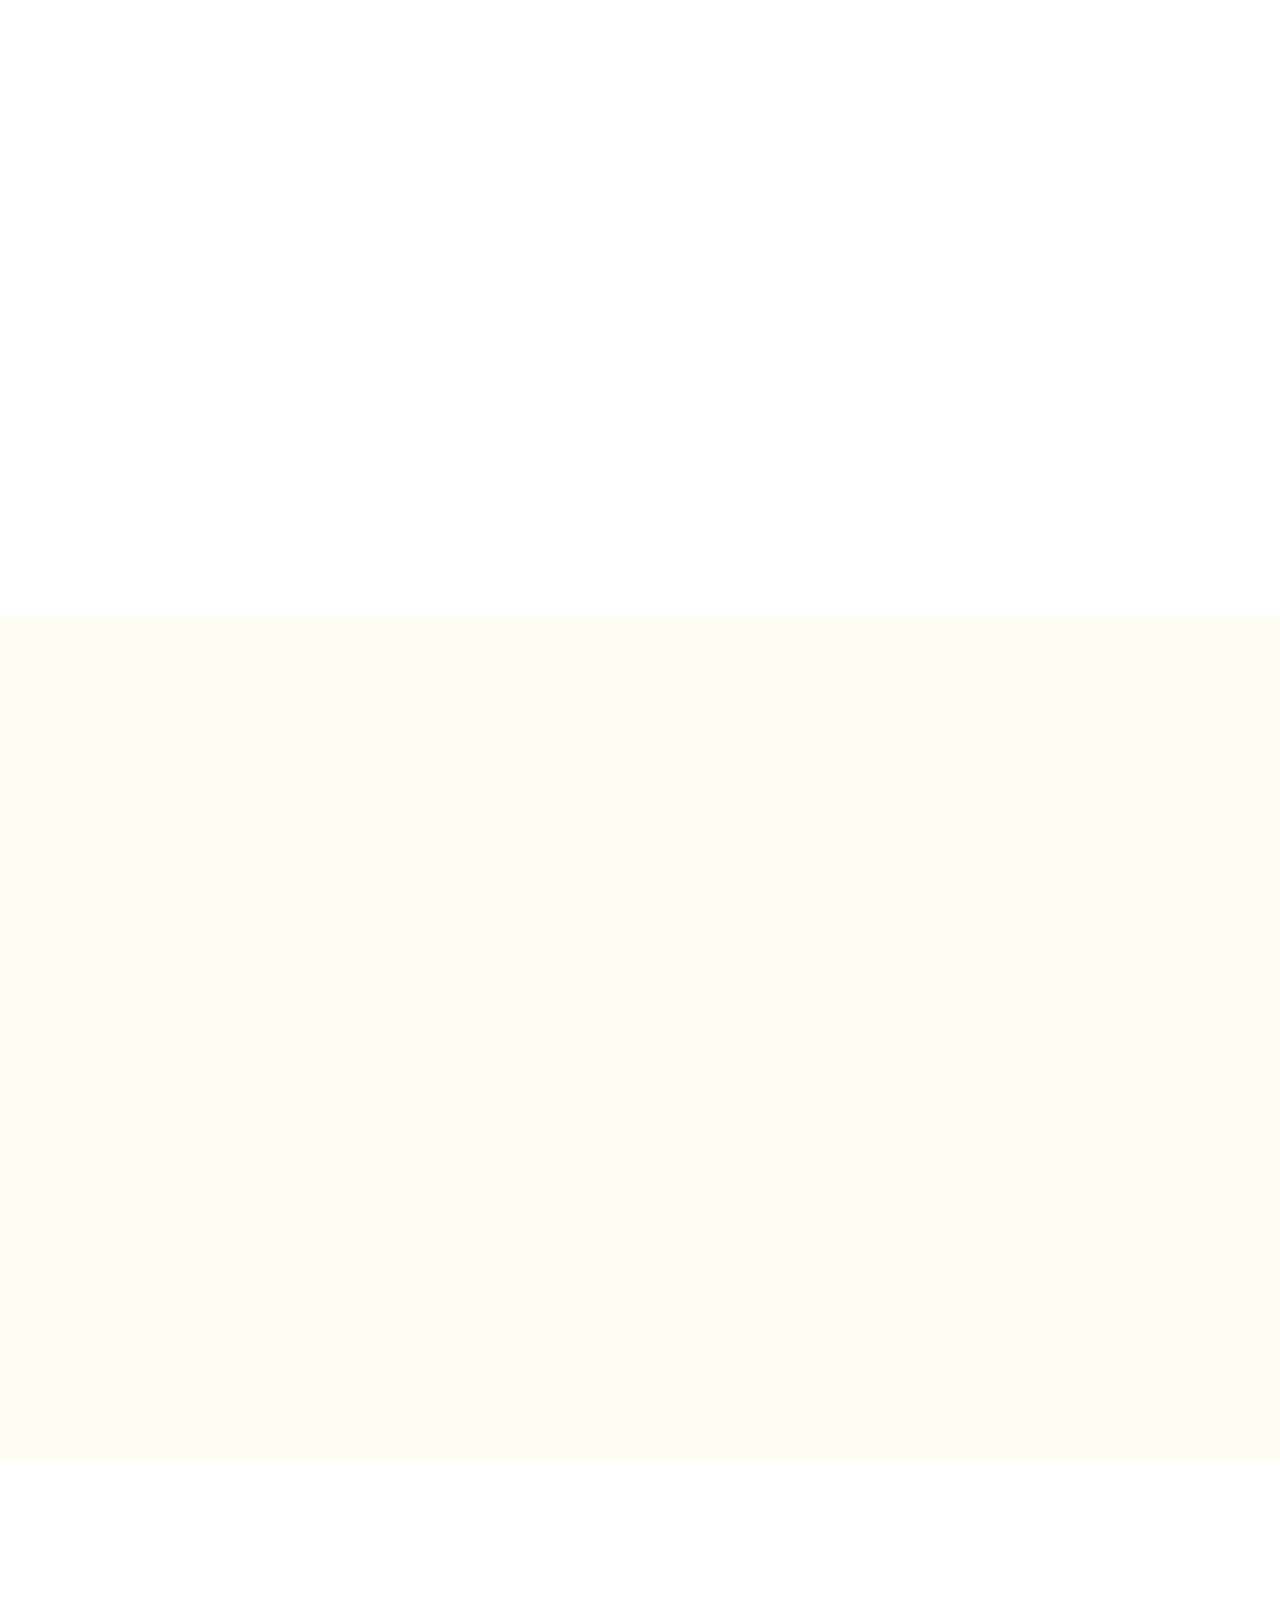
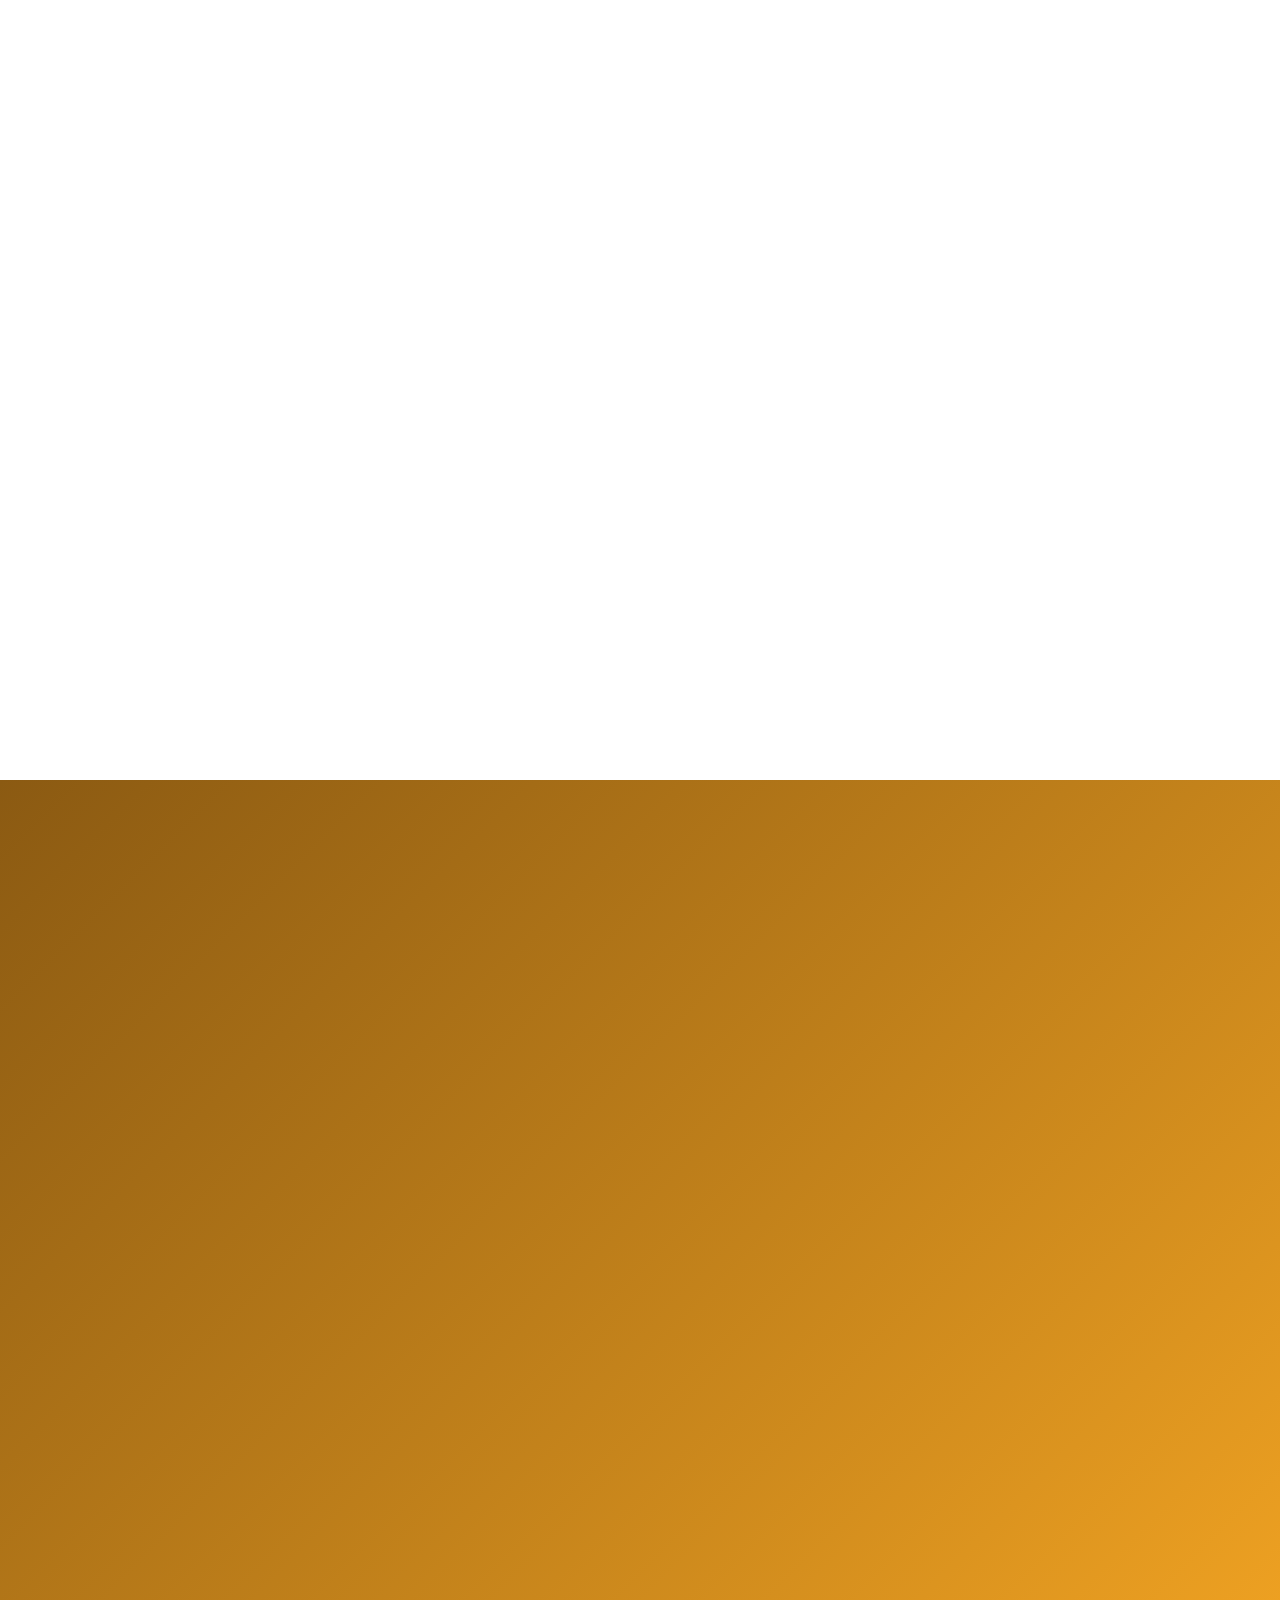
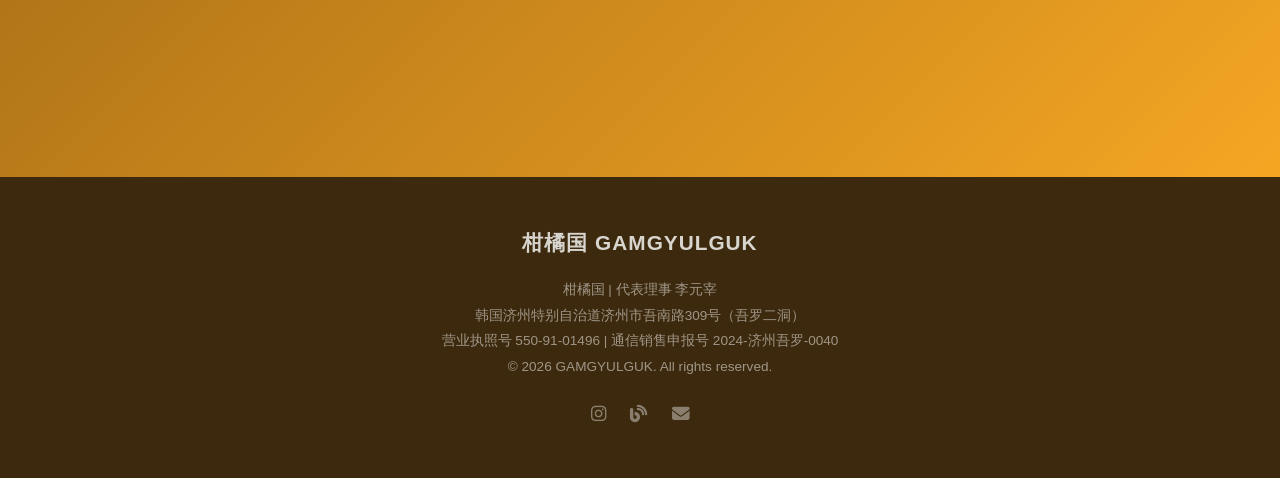
==== commit 1369a491: "ㅇ ㅇ" ====
--- a/cn/index.html
+++ b/cn/index.html
@@ -8,6 +8,11 @@
     <meta name="viewport" content="width=device-width, initial-scale=1.0">
     <title>柑橘国 | 济州优质柑橘 · 产品 · 体验</title>
     <meta name="description" content="柑橘国 - 济州清净柑橘原料制成的优质柑橘产品和体验项目">
+    <link rel="icon" type="image/x-icon" href="../favicon.ico">
+    <link rel="icon" type="image/png" sizes="32x32" href="../favicon-32x32.png">
+    <link rel="icon" type="image/png" sizes="16x16" href="../favicon-16x16.png">
+    <link rel="apple-touch-icon" sizes="180x180" href="../apple-touch-icon.png">
+    <link rel="manifest" href="../site.webmanifest">
     <link rel="stylesheet" href="../css/style.css">
     <link rel="stylesheet" href="https://cdnjs.cloudflare.com/ajax/libs/font-awesome/6.5.1/css/all.min.css">
     <script src="https://cdn.jsdelivr.net/npm/@emailjs/browser@4/dist/email.min.js"></script>
@@ -15,7 +20,7 @@
     <meta property="og:type" content="website">
     <meta property="og:title" content="柑橘国 GAMGYULGUK">
     <meta property="og:description" content="济州优质柑橘产品和农场体验">
-    <meta property="og:image" content="https://placehold.co/1200x630/F5A623/FFFFFF?text=GAMGYULGUK">
+    <meta property="og:image" content="https://changhyun99.github.io/gamgyulguk/images/og-image.png">
     <meta property="og:url" content="https://gamgyulguk.com/cn/">
 </head>
 
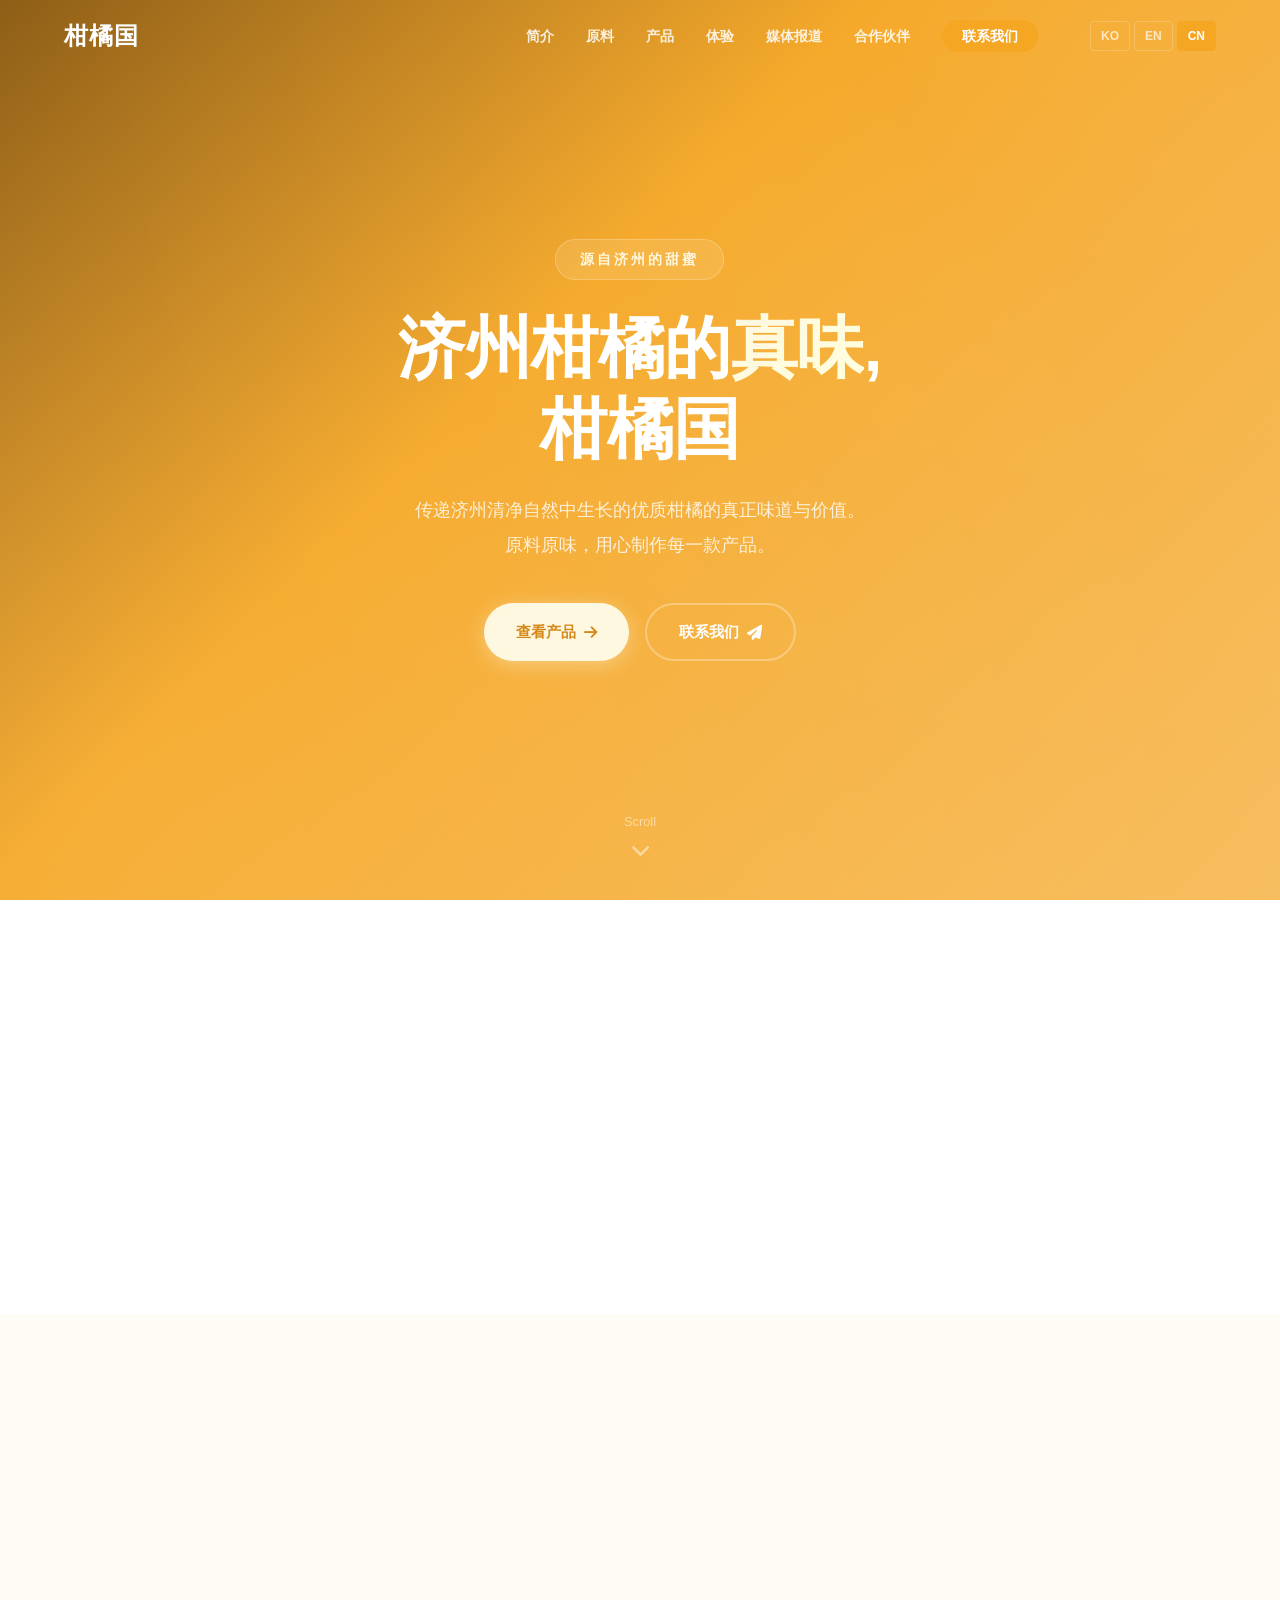
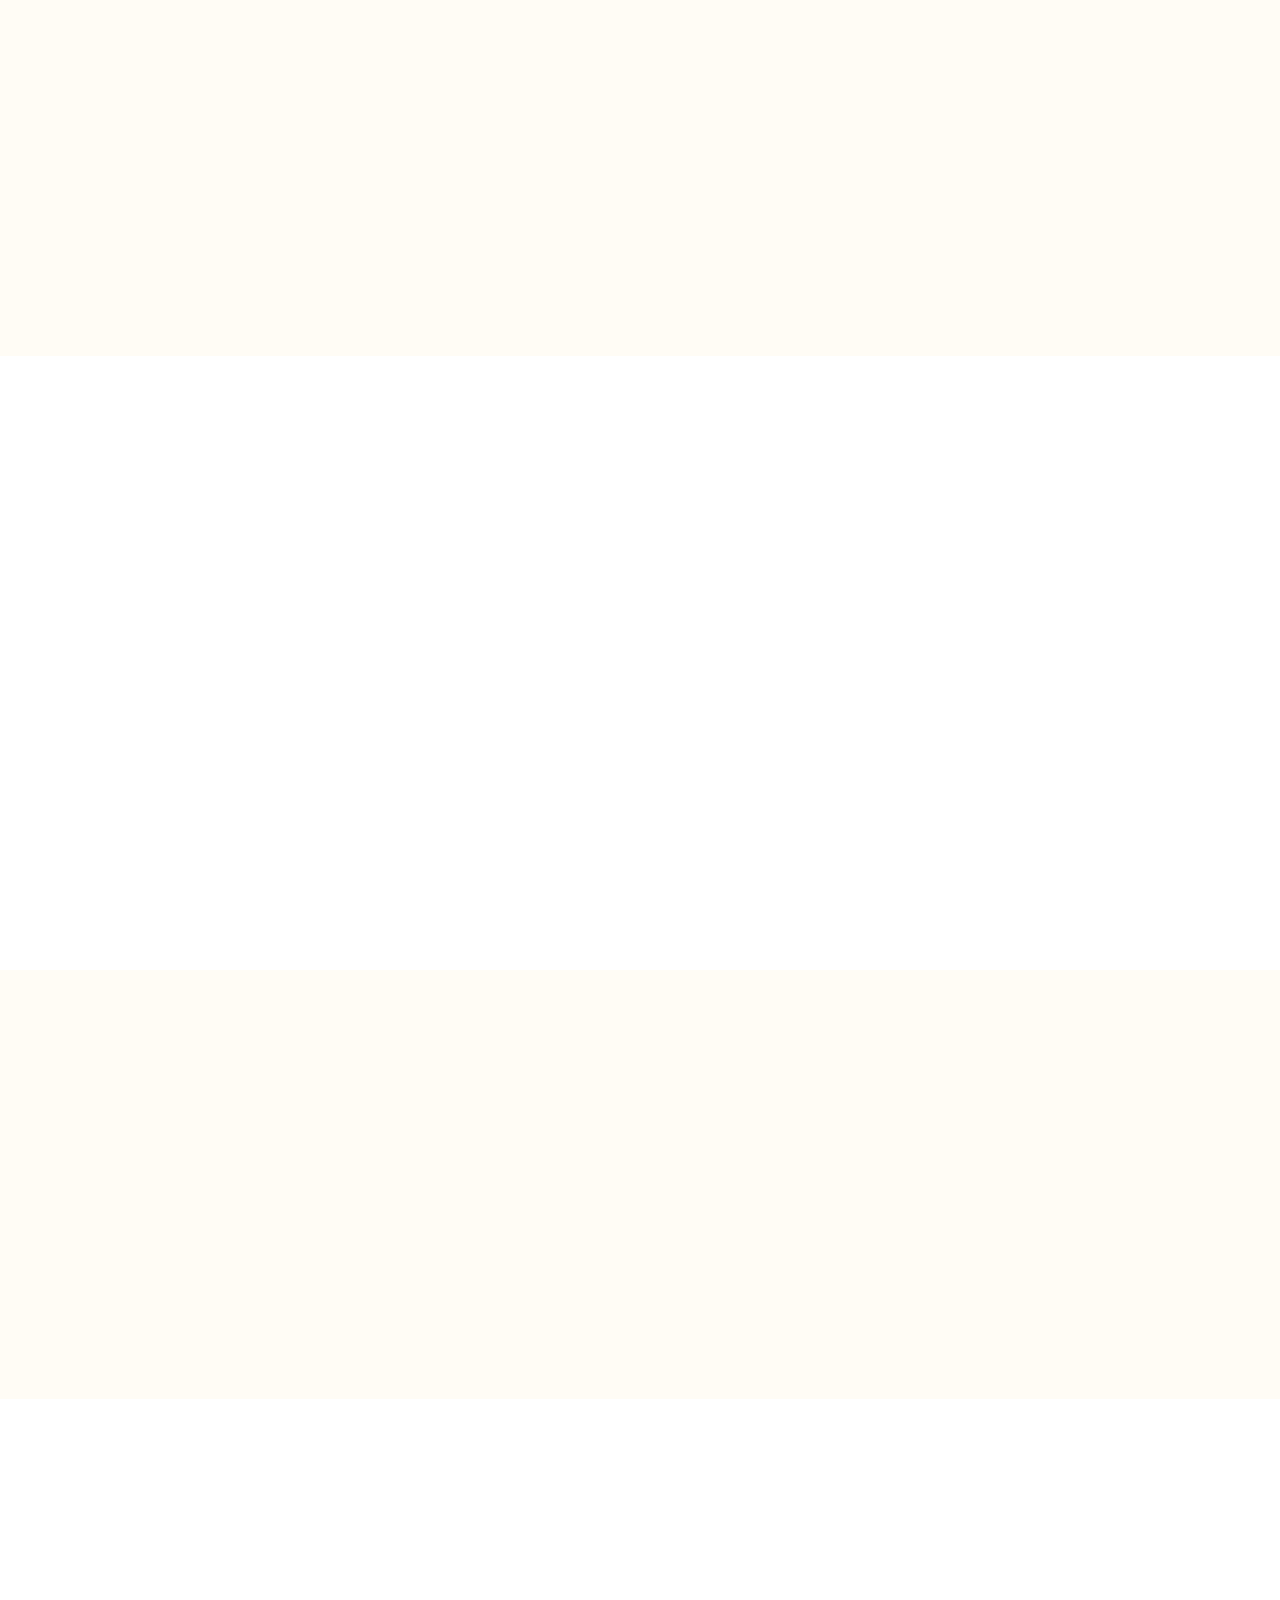
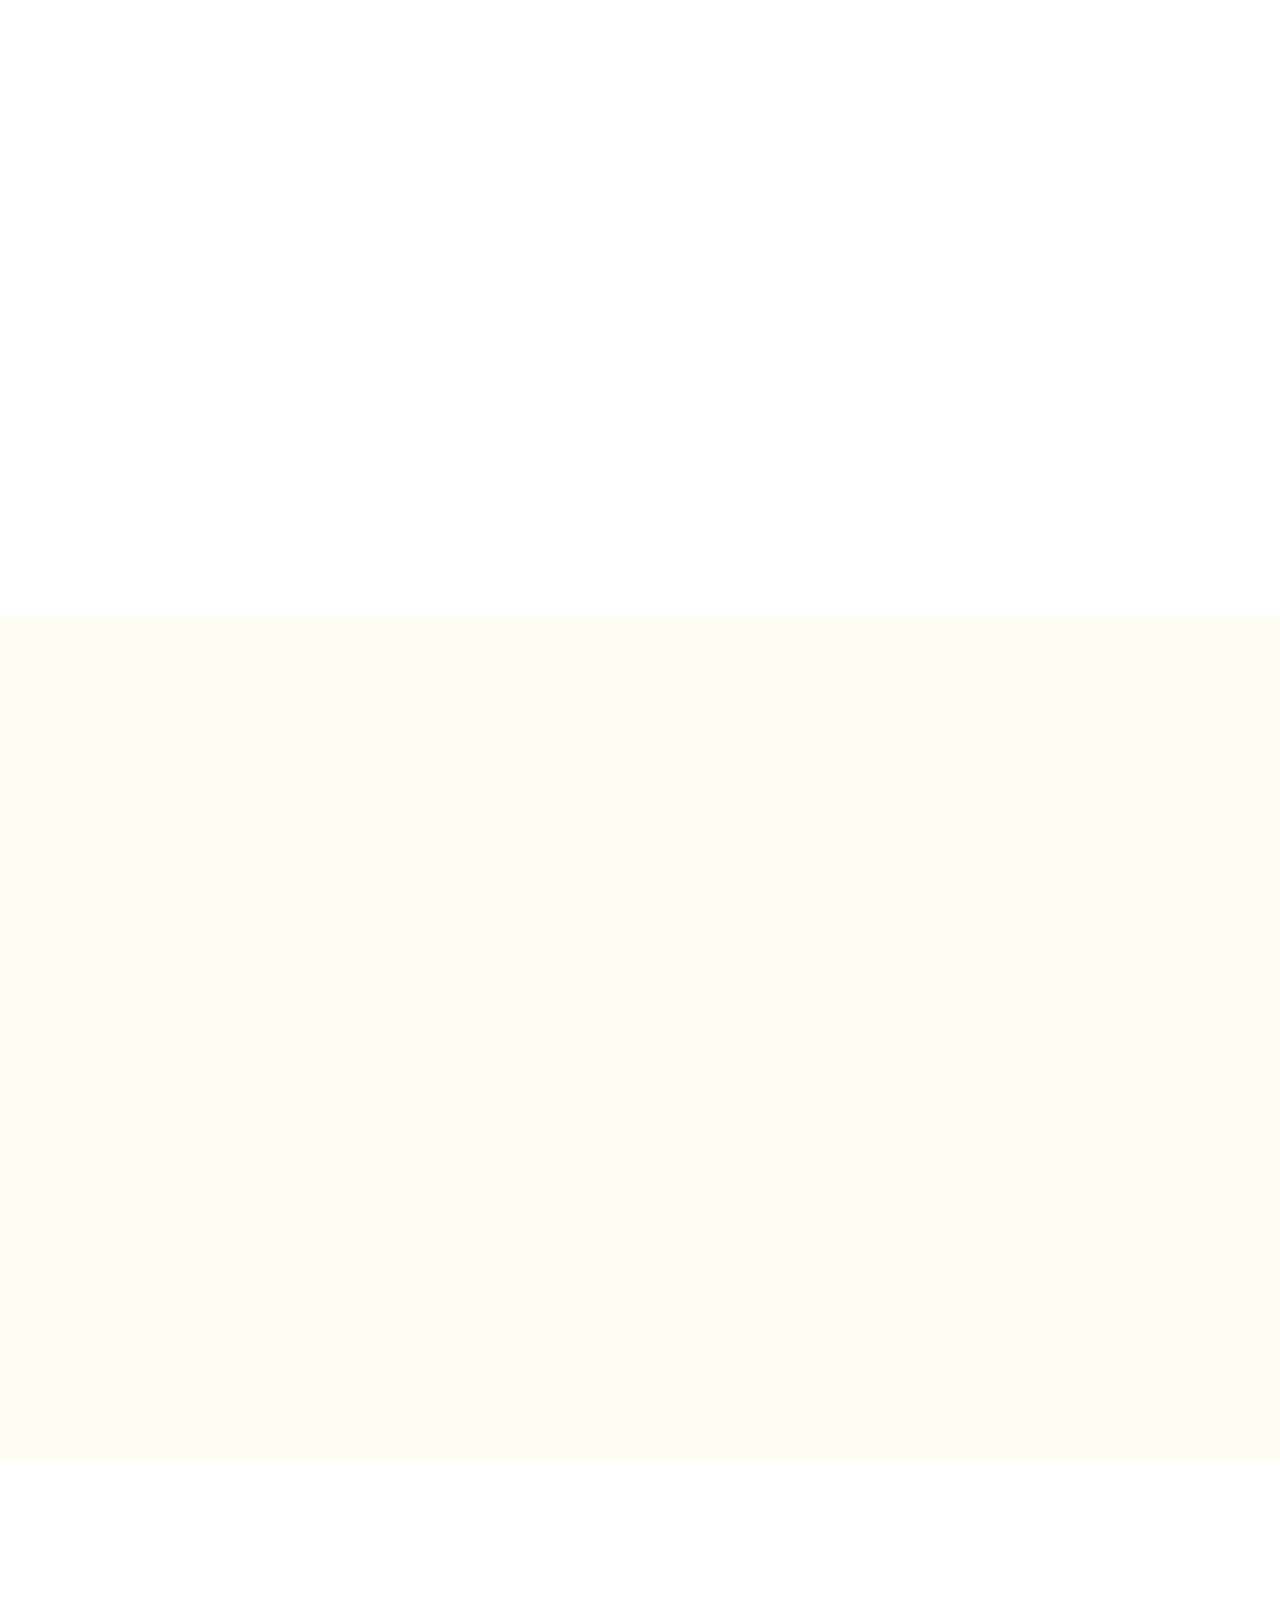
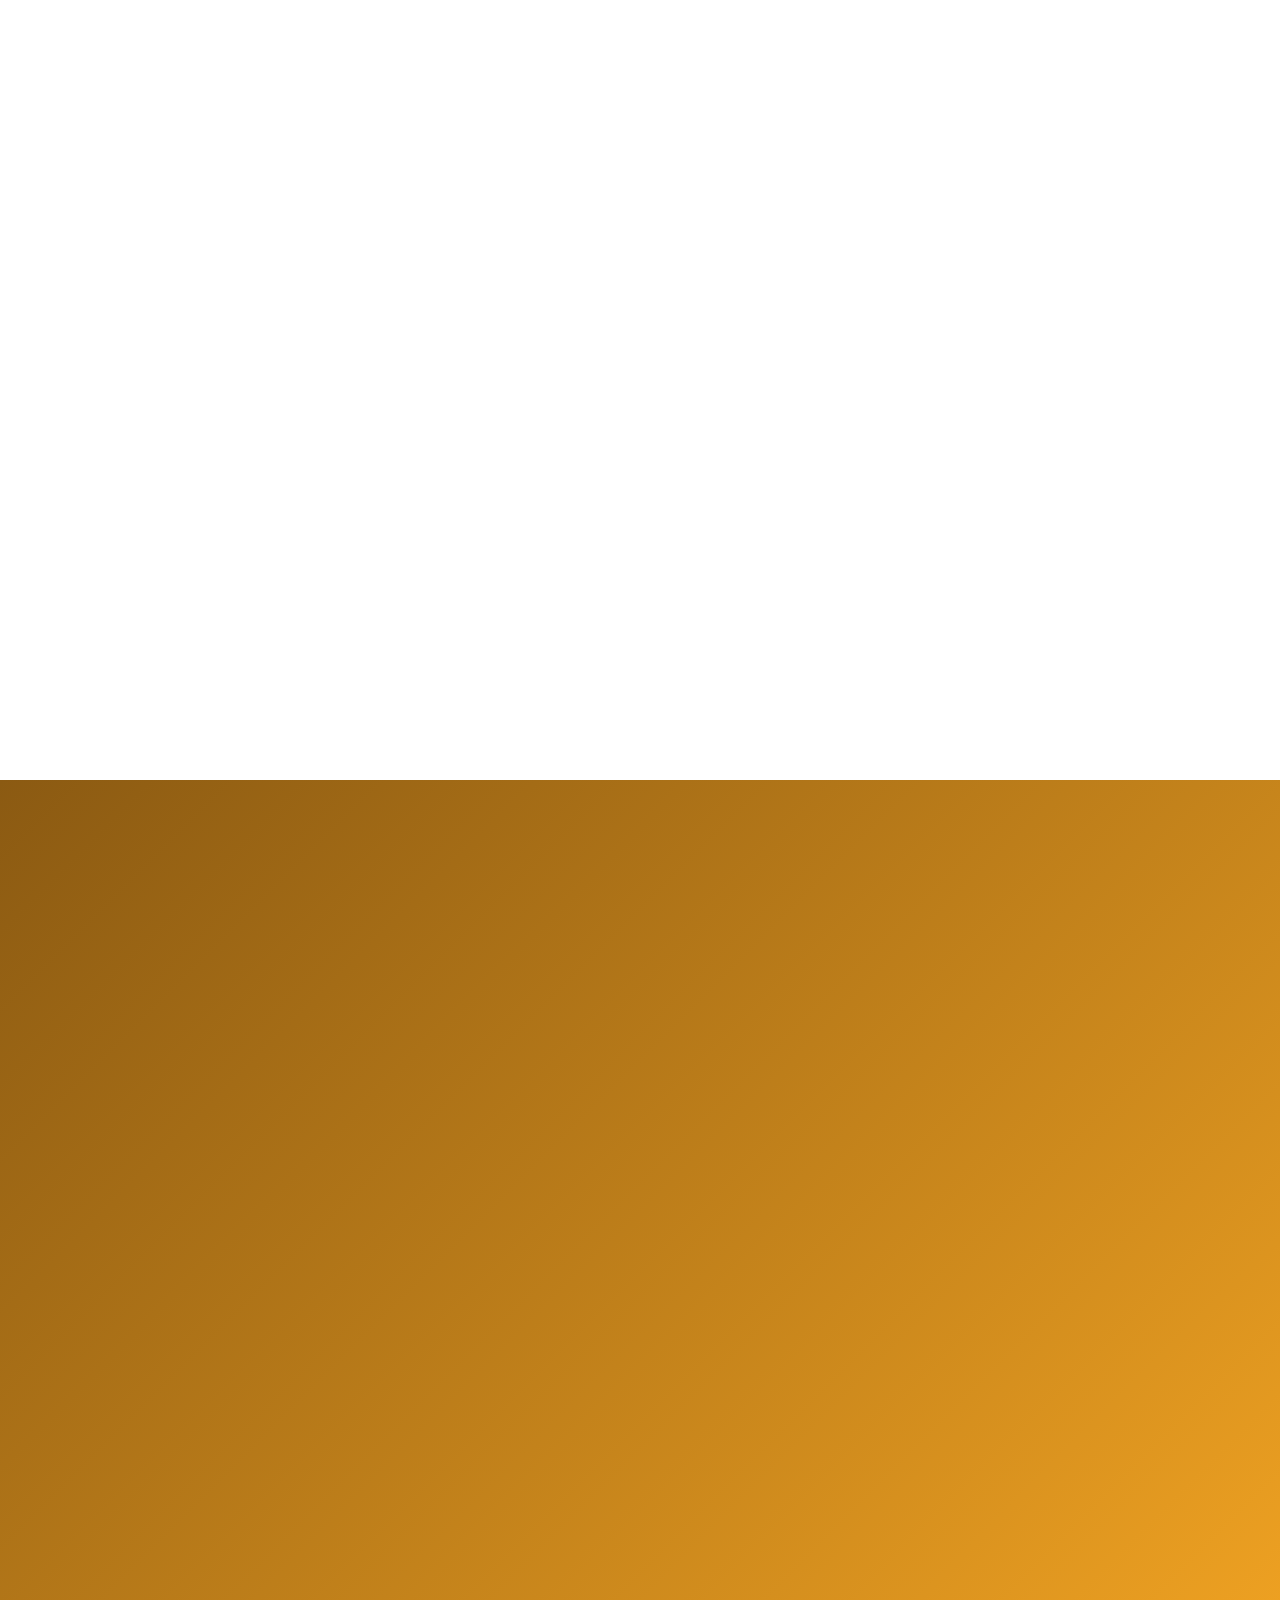
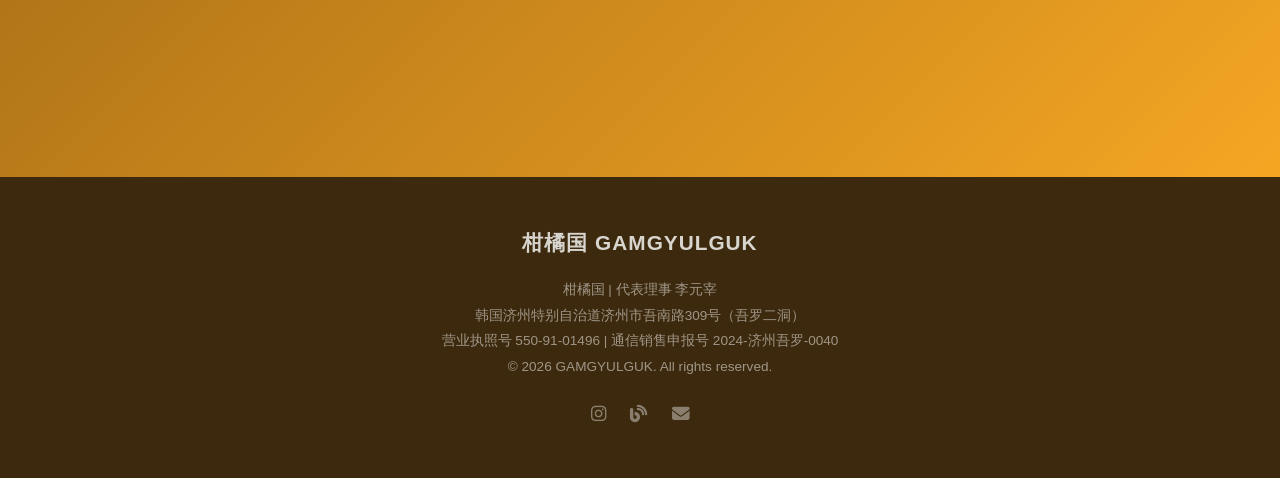
==== commit e7d53d16: "쉊ㅇ" ====
--- a/cn/index.html
+++ b/cn/index.html
@@ -101,7 +101,7 @@
             <div class="about-features">
                 <div class="about-feature"><i class="fas fa-check-circle"></i> 济州自营柑橘园</div>
                 <div class="about-feature"><i class="fas fa-check-circle"></i> 100%济州产原料</div>
-                <div class="about-feature"><i class="fas fa-check-circle"></i> 无农药·环保栽培</div>
+                <div class="about-feature"><i class="fas fa-check-circle"></i> 低农药·低碳栽培</div>
                 <div class="about-feature"><i class="fas fa-check-circle"></i> 产地直送系统</div>
             </div>
         </div>
--- a/css/style.css
+++ b/css/style.css
@@ -207,10 +207,12 @@
 
 .partners-logo-grid {
     max-width: 1100px;
+    width: 100%;
     margin: 0 auto;
     display: grid;
     grid-template-columns: repeat(3, 1fr);
     gap: 32px;
+    box-sizing: border-box;
 }
 
 .partner-logo-item {
@@ -373,9 +375,9 @@
     .footer-logo { font-size: 1.1rem; }
     footer p { font-size: 0.78rem; line-height: 1.8; }
     .footer-links { gap: 20px; margin-top: 16px; }
-    .partners-logo-grid { grid-template-columns: repeat(2, 1fr); gap: 16px; }
-    .partner-logo-item { padding: 24px 16px; min-height: 90px; }
-    .partner-logo-item img { max-width: 140px; max-height: 50px; }
-
-
-}
+    .partners-logo-grid { grid-template-columns: repeat(2, 1fr); gap: 12px; width: 100%; overflow: hidden; }
+    .partner-logo-item { padding: 20px 12px; min-height: 80px; min-width: 0; }
+    .partner-logo-item img { max-width: 100%; max-height: 48px; }
+
+
+}
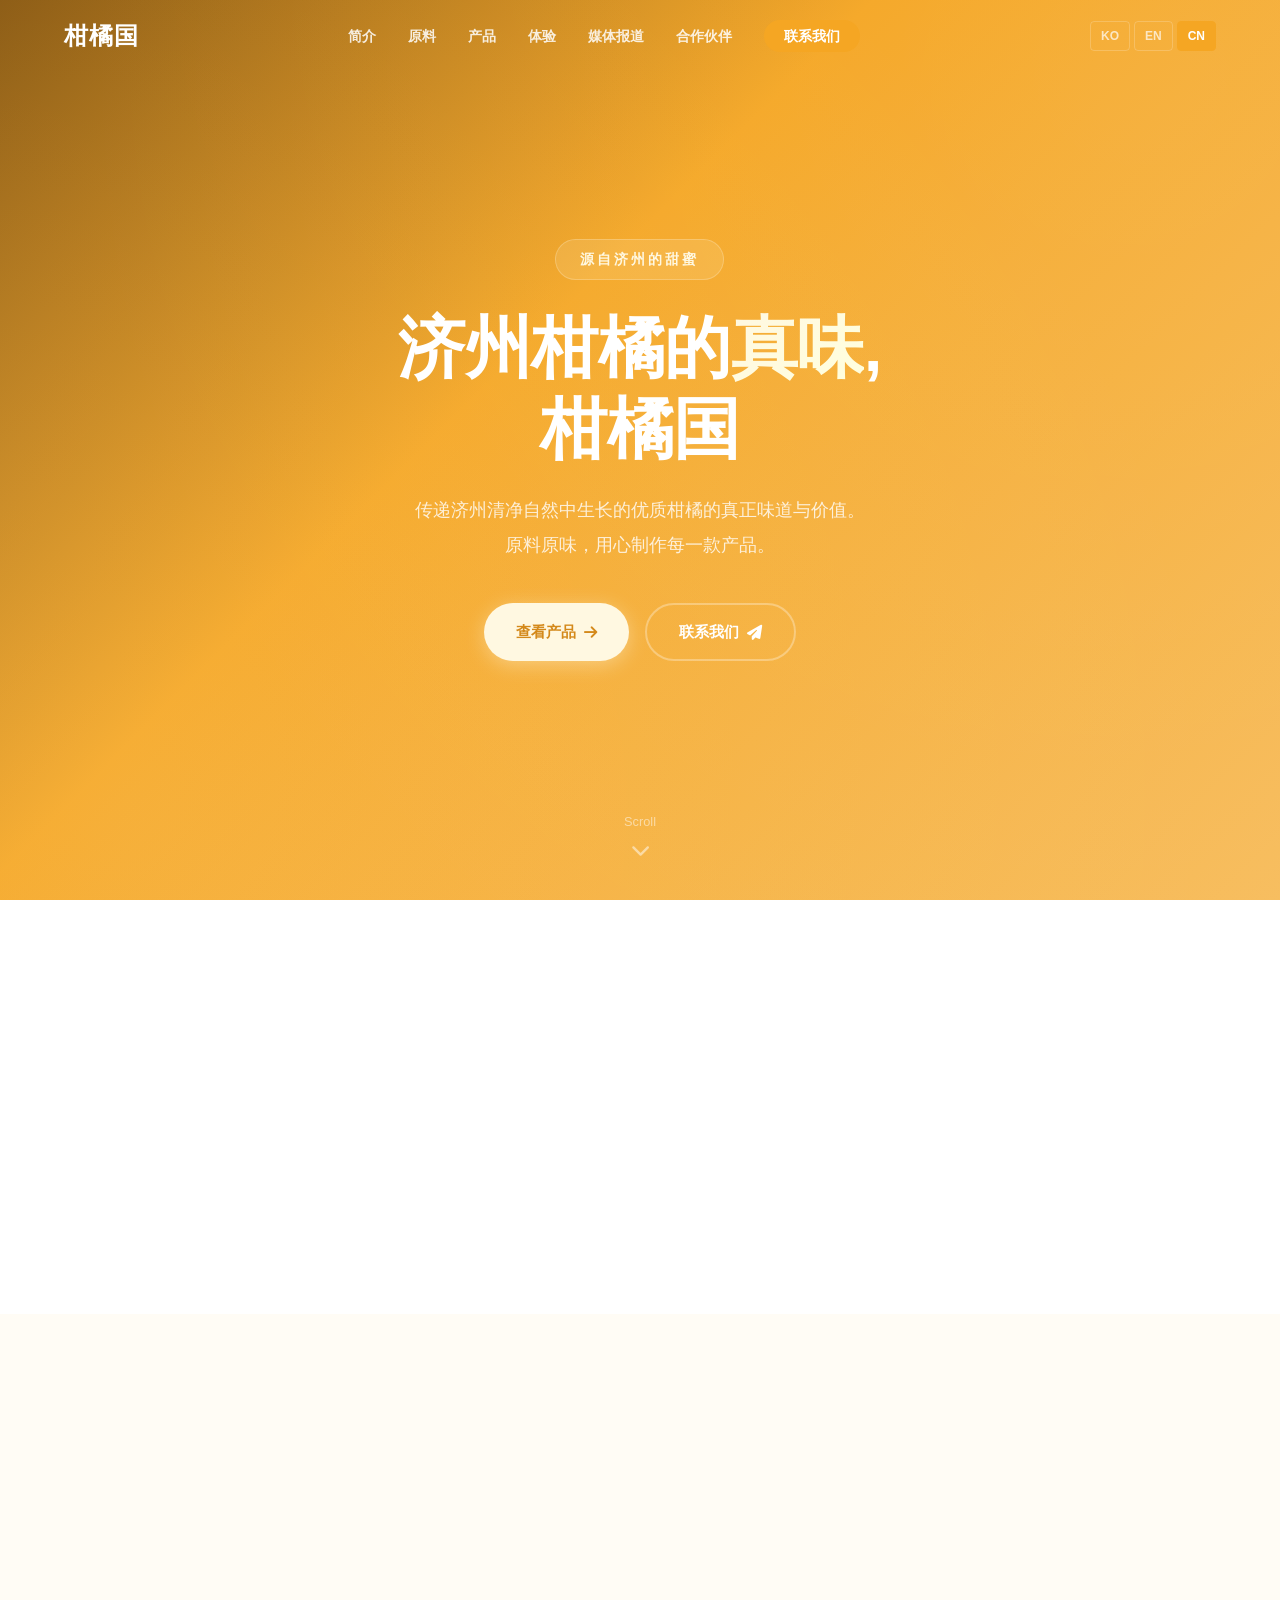
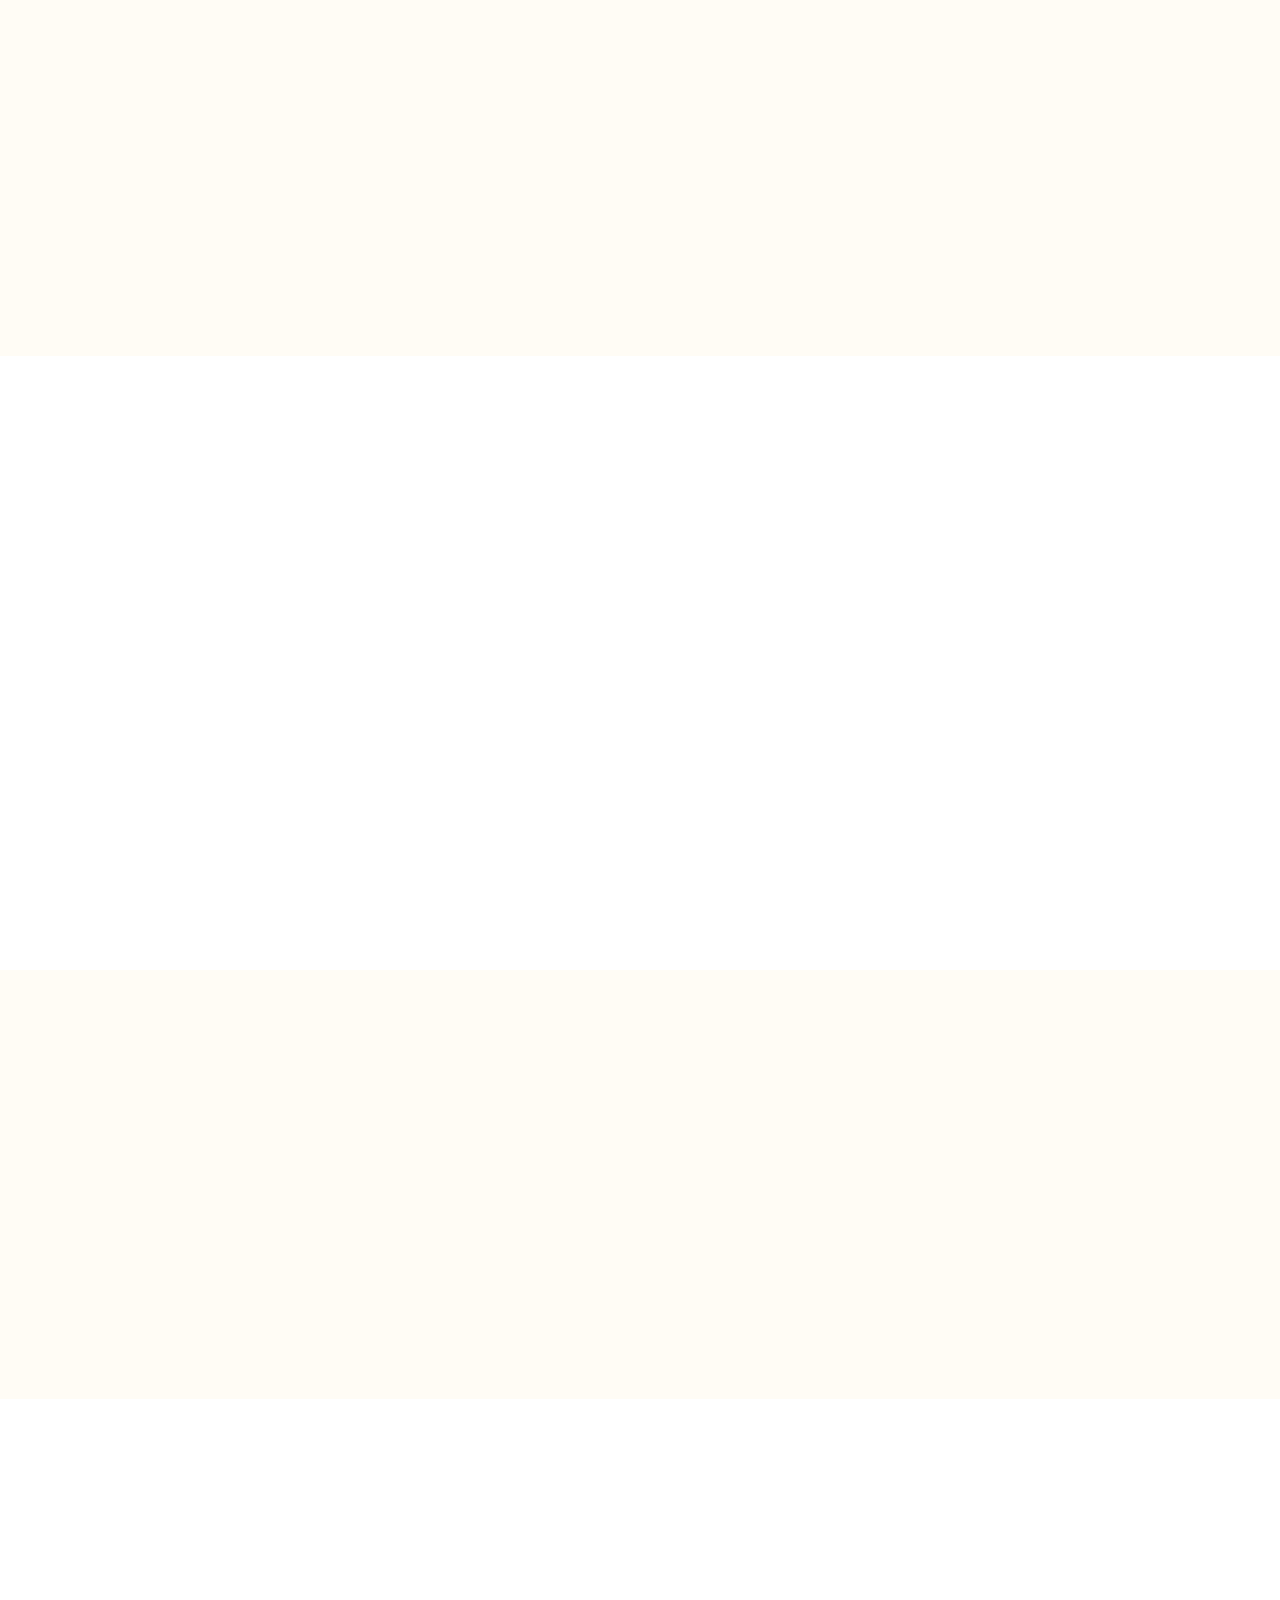
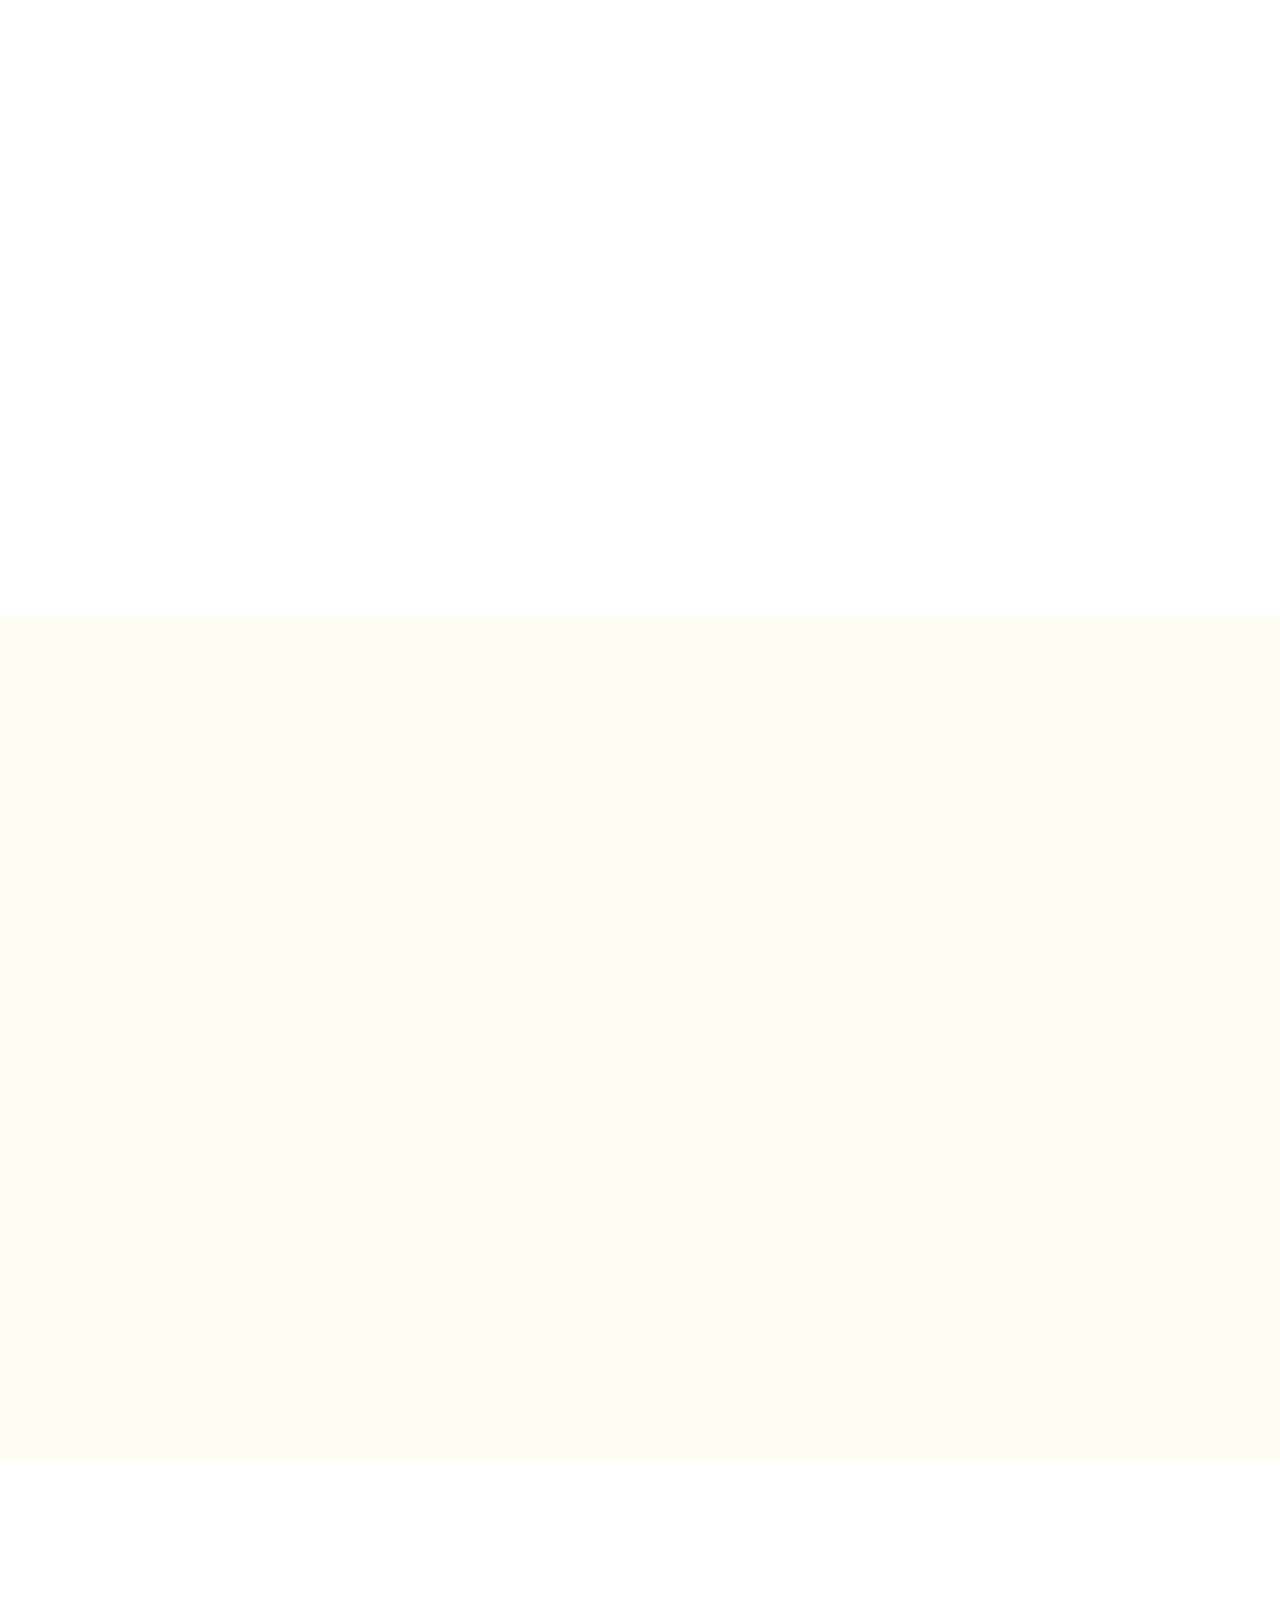
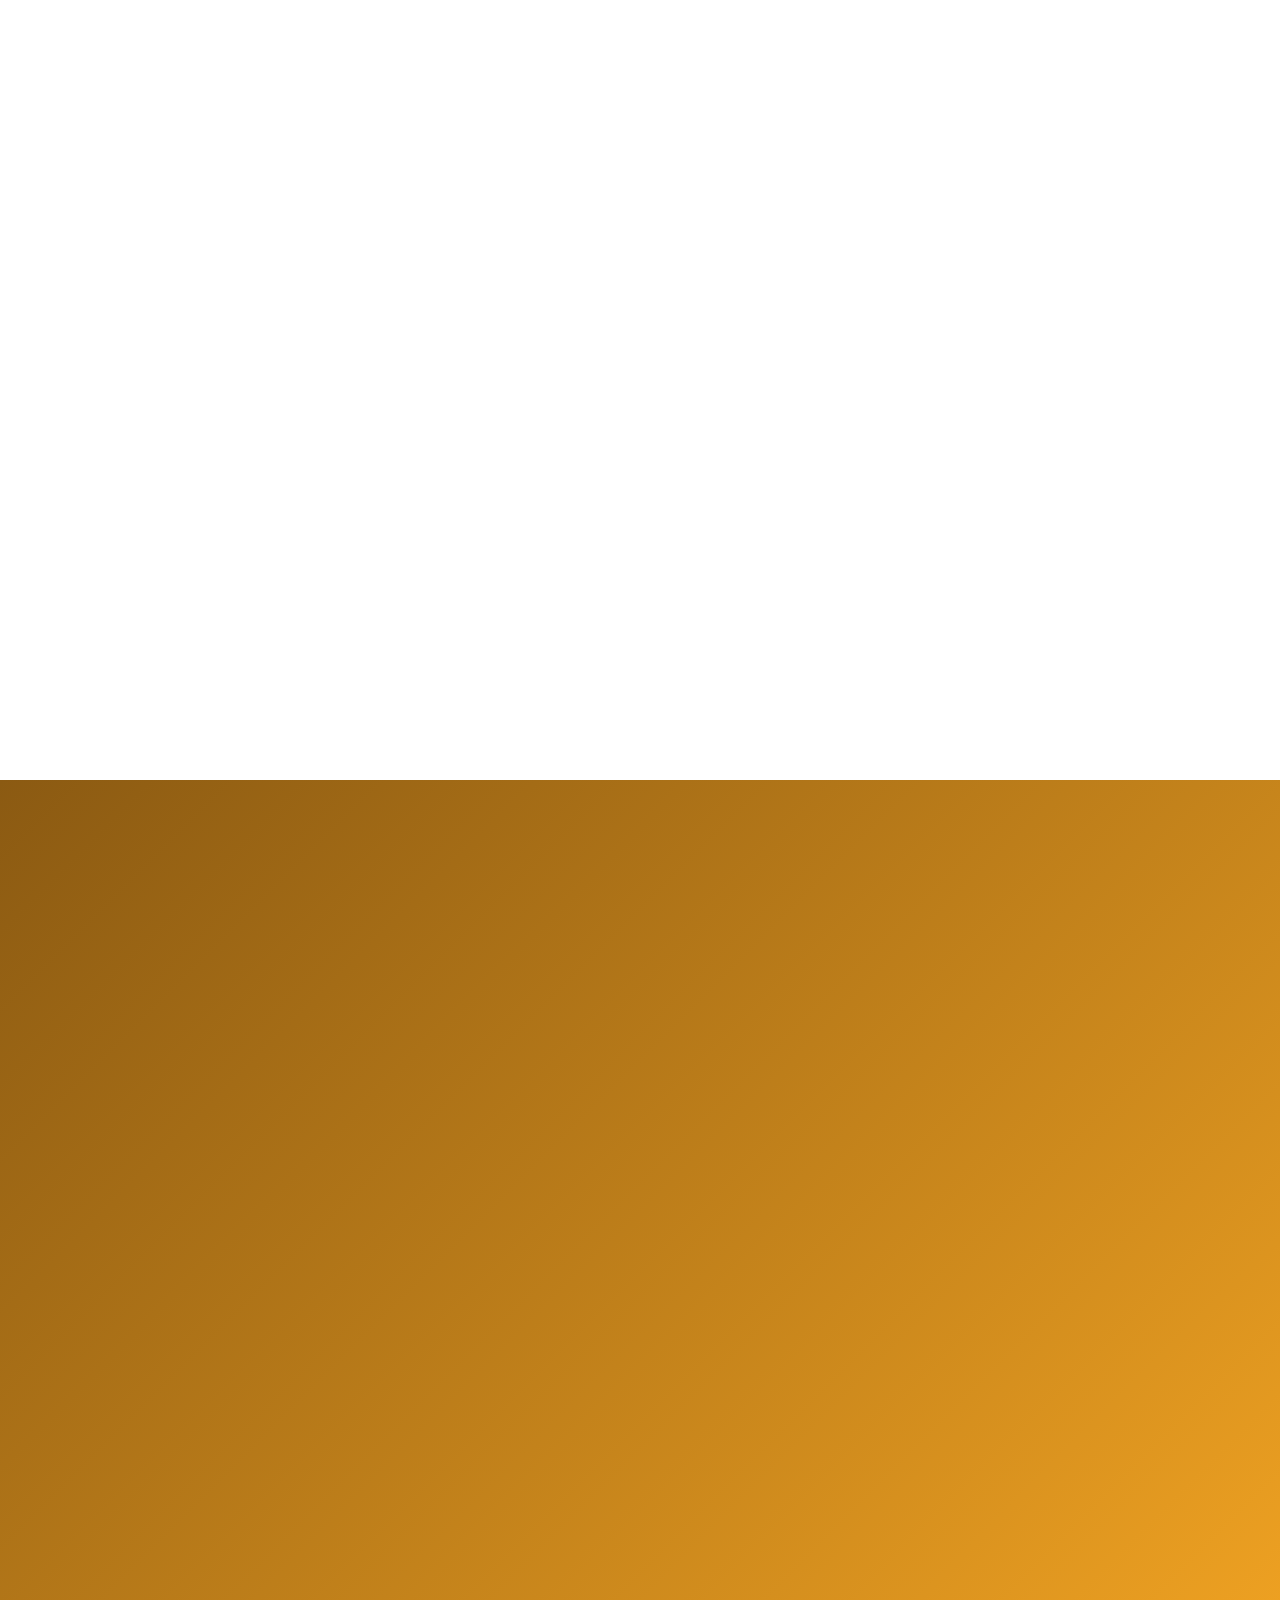
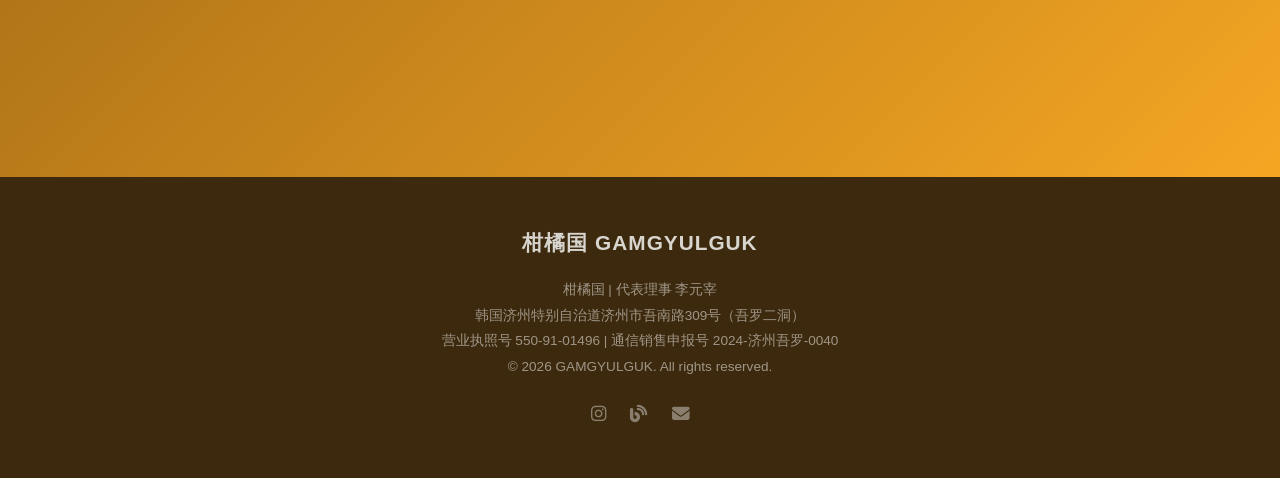
==== commit ec220ddd: "ㅇ ㅇ" ====
--- a/cn/index.html
+++ b/cn/index.html
@@ -37,13 +37,12 @@
         <li><a href="#press">媒体报道</a></li>
         <li><a href="#partners">合作伙伴</a></li>
         <li><a href="#contact" class="nav-cta">联系我们</a></li>
-        <li class="lang-switch">
+    </ul>
+    <li class="lang-switch">
     <a href="../">KO</a>
     <a href="../en/">EN</a>
     <a href="./" class="active">CN</a>
 </li>
-
-    </ul>
     <div class="hamburger" id="hamburger" onclick="toggleMenu()">
         <span></span><span></span><span></span>
     </div>
--- a/css/style.css
+++ b/css/style.css
@@ -77,11 +77,49 @@
 .hamburger span { width: 25px; height: 2px; background: white; transition: var(--transition); }
 .navbar.scrolled .hamburger span { background: var(--text-dark); }
 
-/* Language Switch */
-.lang-switch { display: flex; gap: 4px; margin-left: 20px; align-items: center; }
-.lang-switch a { padding: 4px 10px; border-radius: 4px; font-size: 0.75rem; font-weight: 600; color: rgba(255,255,255,0.7); text-decoration: none; transition: var(--transition); border: 1px solid rgba(255,255,255,0.2); }
-.lang-switch a:hover { color: var(--primary); border-color: var(--primary); }
-.lang-switch a.active { background: var(--primary); color: white; border-color: var(--primary); }
+/* ===== Language Switch (데스크톱) ===== */
+.lang-switch {
+    display: flex;
+    gap: 4px;
+    align-items: center;
+    margin-left: 20px;
+    flex-shrink: 0;
+}
+.lang-switch a {
+    padding: 4px 10px;
+    border-radius: 4px;
+    font-size: 0.75rem;
+    font-weight: 600;
+    color: rgba(255,255,255,0.7);
+    text-decoration: none;
+    transition: var(--transition);
+    border: 1px solid rgba(255,255,255,0.2);
+}
+.lang-switch a:hover {
+    color: var(--primary);
+    border-color: var(--primary);
+}
+.lang-switch a.active {
+    background: var(--primary);
+    color: white;
+    border-color: var(--primary);
+}
+
+/* 스크롤 시 */
+.navbar.scrolled .lang-switch a {
+    color: var(--text-medium);
+    border-color: var(--border);
+}
+.navbar.scrolled .lang-switch a:hover {
+    color: var(--primary);
+    border-color: var(--primary);
+}
+.navbar.scrolled .lang-switch a.active {
+    background: var(--primary);
+    color: white;
+    border-color: var(--primary);
+}
+
 
 /* ========== HERO ========== */
 .hero {
@@ -302,7 +340,21 @@
     .nav-links li:last-child a { border-bottom: none; }
     .nav-cta { text-align: center; margin-top: 8px; border-radius: 8px !important; padding: 12px 20px !important; font-size: 0.95rem !important; }
     .hamburger { display: flex; }
-    .lang-switch { margin-left: auto; margin-right: 16px; margin-top: 0; }
+        .lang-switch {
+        margin-left: auto;
+        margin-right: 12px;
+        gap: 2px;
+    }
+    .lang-switch a {
+        padding: 4px 8px;
+        font-size: 0.7rem;
+        color: rgba(255,255,255,0.8);
+        border-color: rgba(255,255,255,0.25);
+    }
+    .navbar.scrolled .lang-switch a {
+        color: var(--text-light);
+        border-color: var(--border);
+    }
     .partners-grid { grid-template-columns: repeat(2, 1fr); }
     .press-grid { grid-template-columns: repeat(2, 1fr); }
     .partners-logo-grid { grid-template-columns: repeat(3, 1fr); gap: 24px; }
@@ -378,6 +430,8 @@
     .partners-logo-grid { grid-template-columns: repeat(2, 1fr); gap: 12px; width: 100%; overflow: hidden; }
     .partner-logo-item { padding: 20px 12px; min-height: 80px; min-width: 0; }
     .partner-logo-item img { max-width: 100%; max-height: 48px; }
-
-
-}
+    .lang-switch a {
+        padding: 3px 6px;
+        font-size: 0.65rem;
+    }
+}
